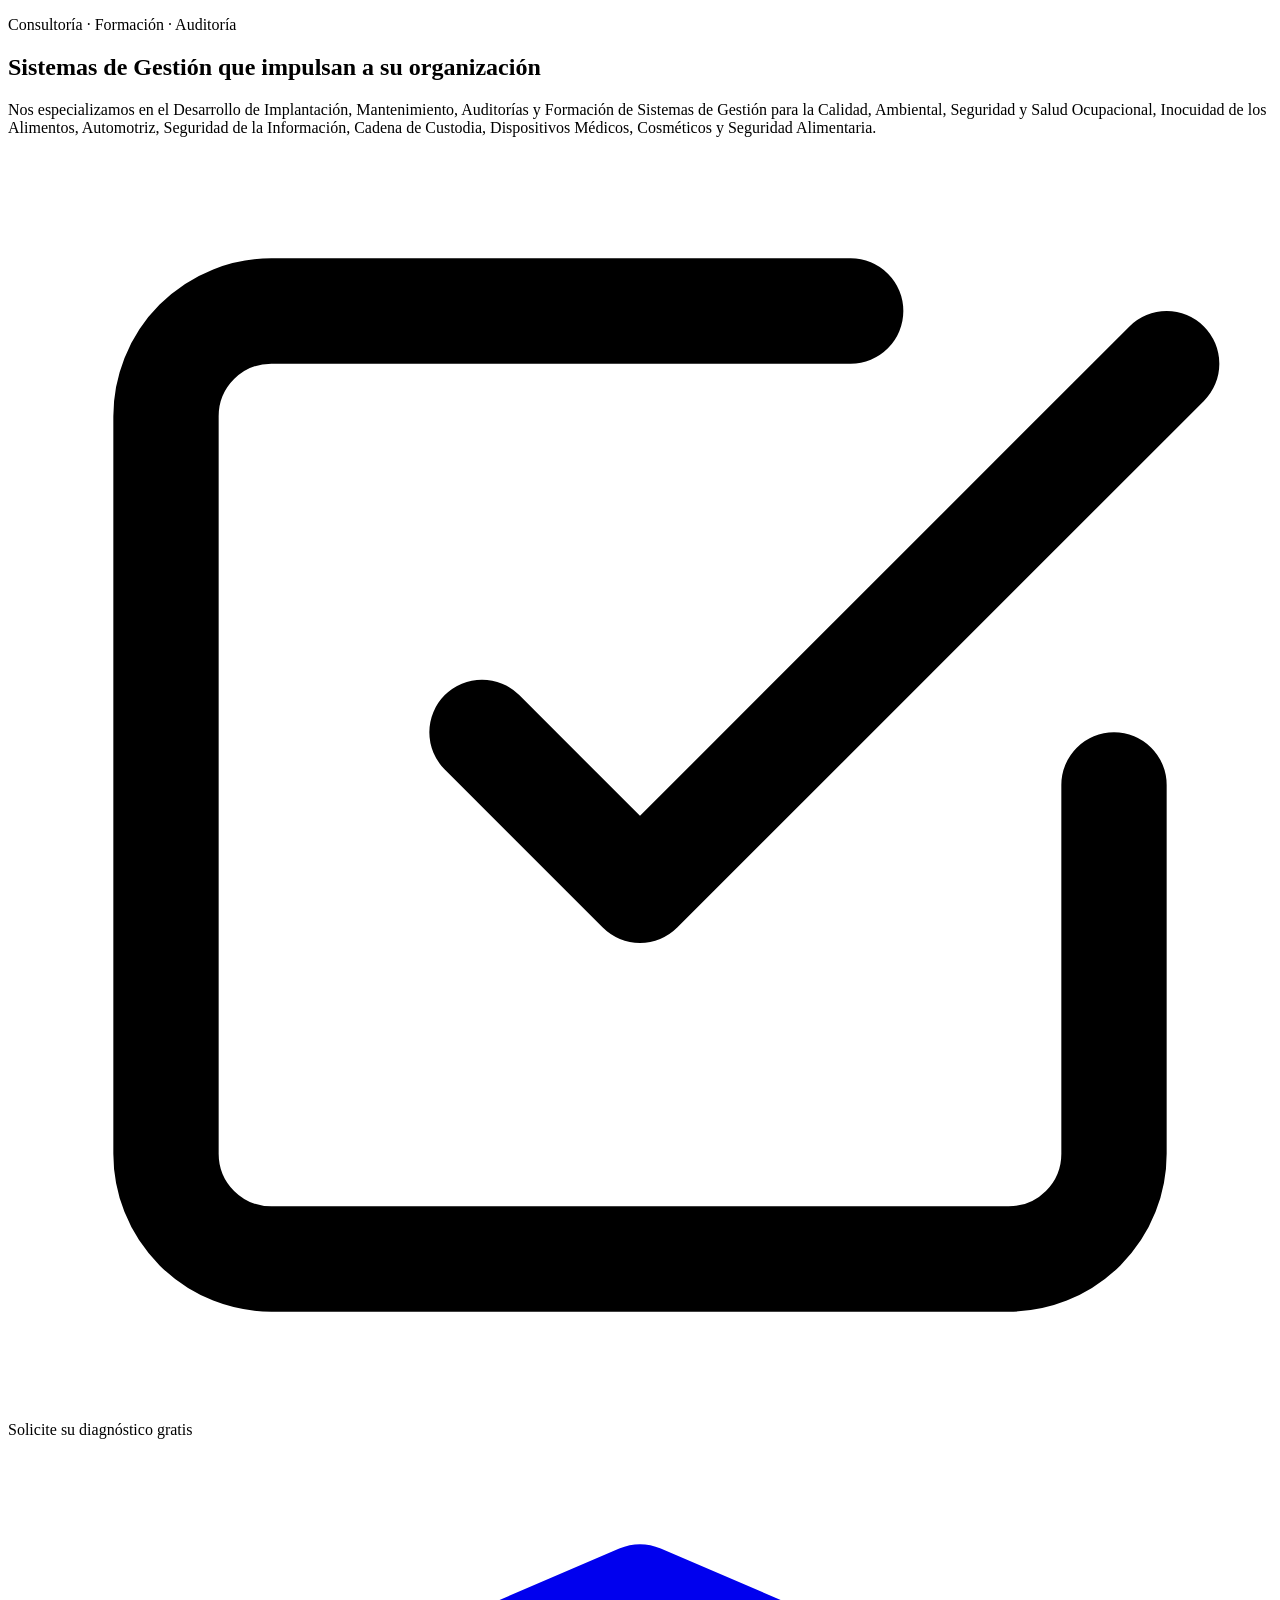
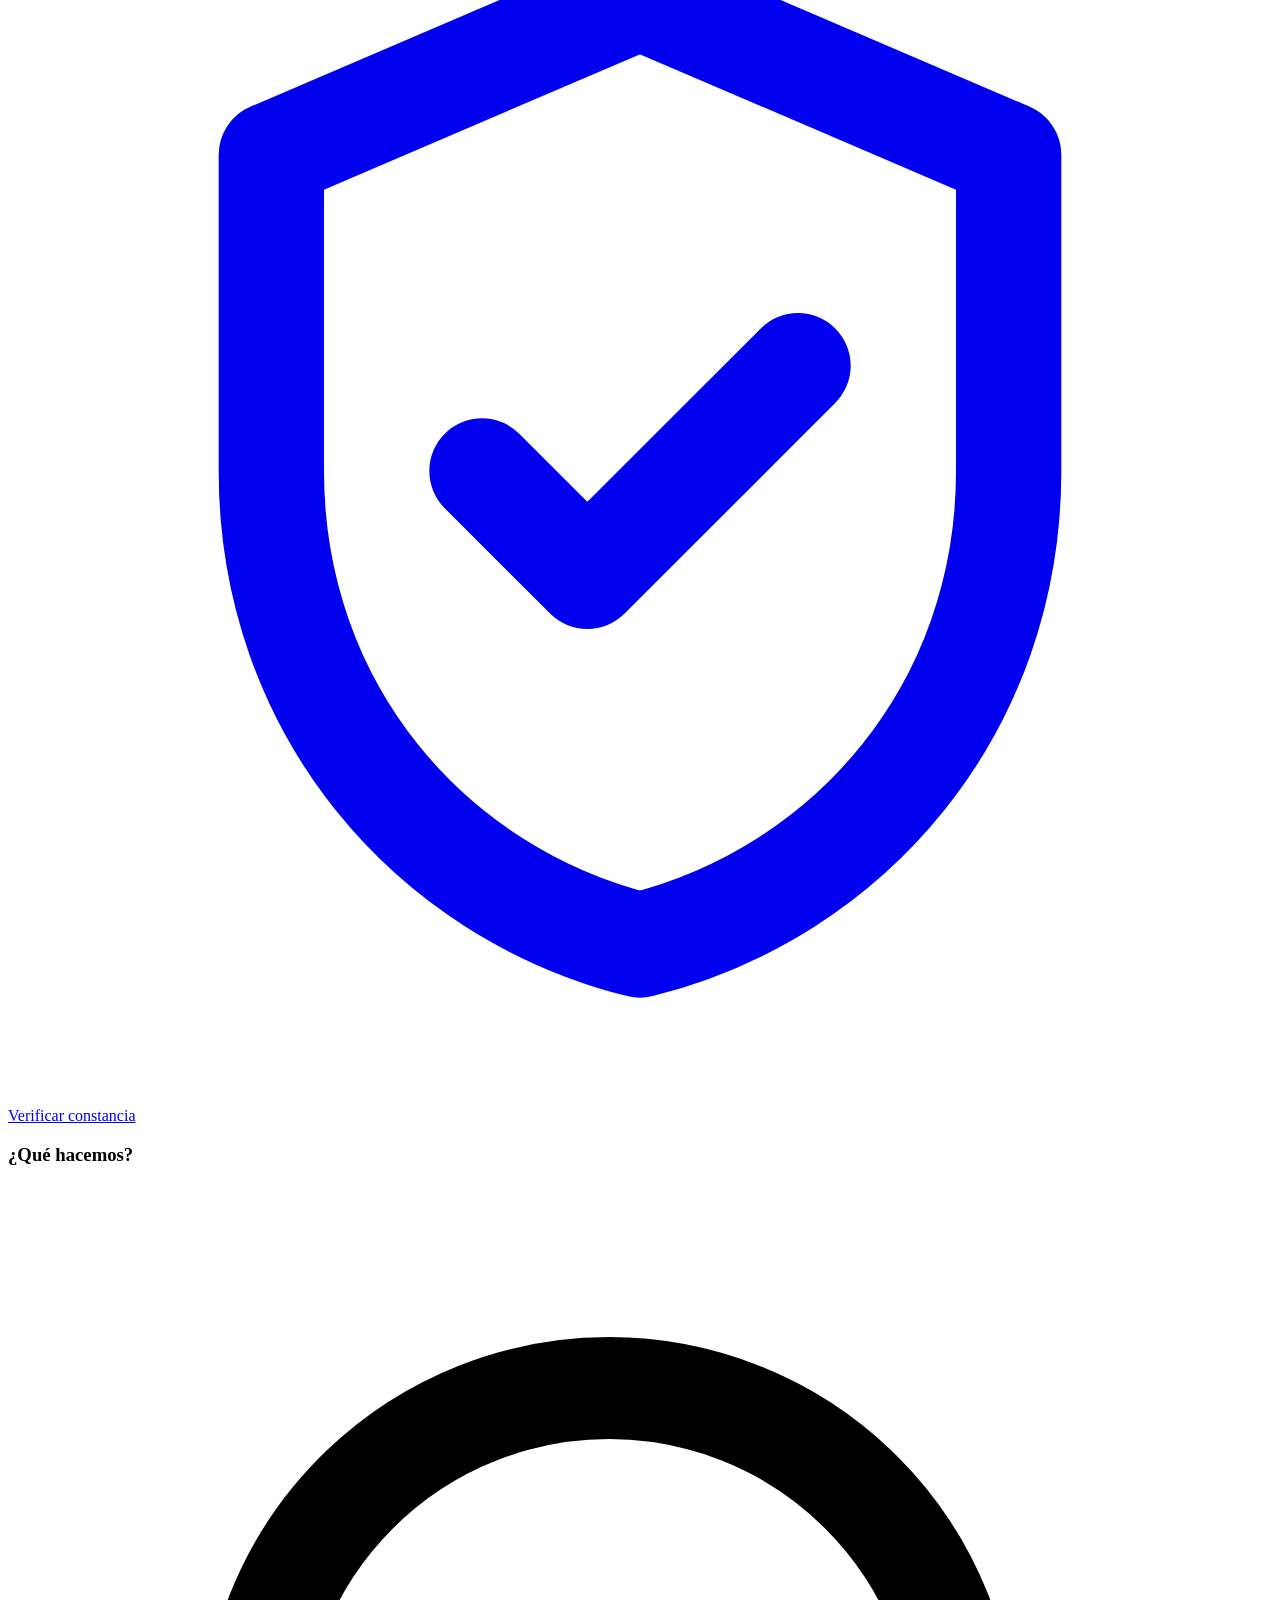
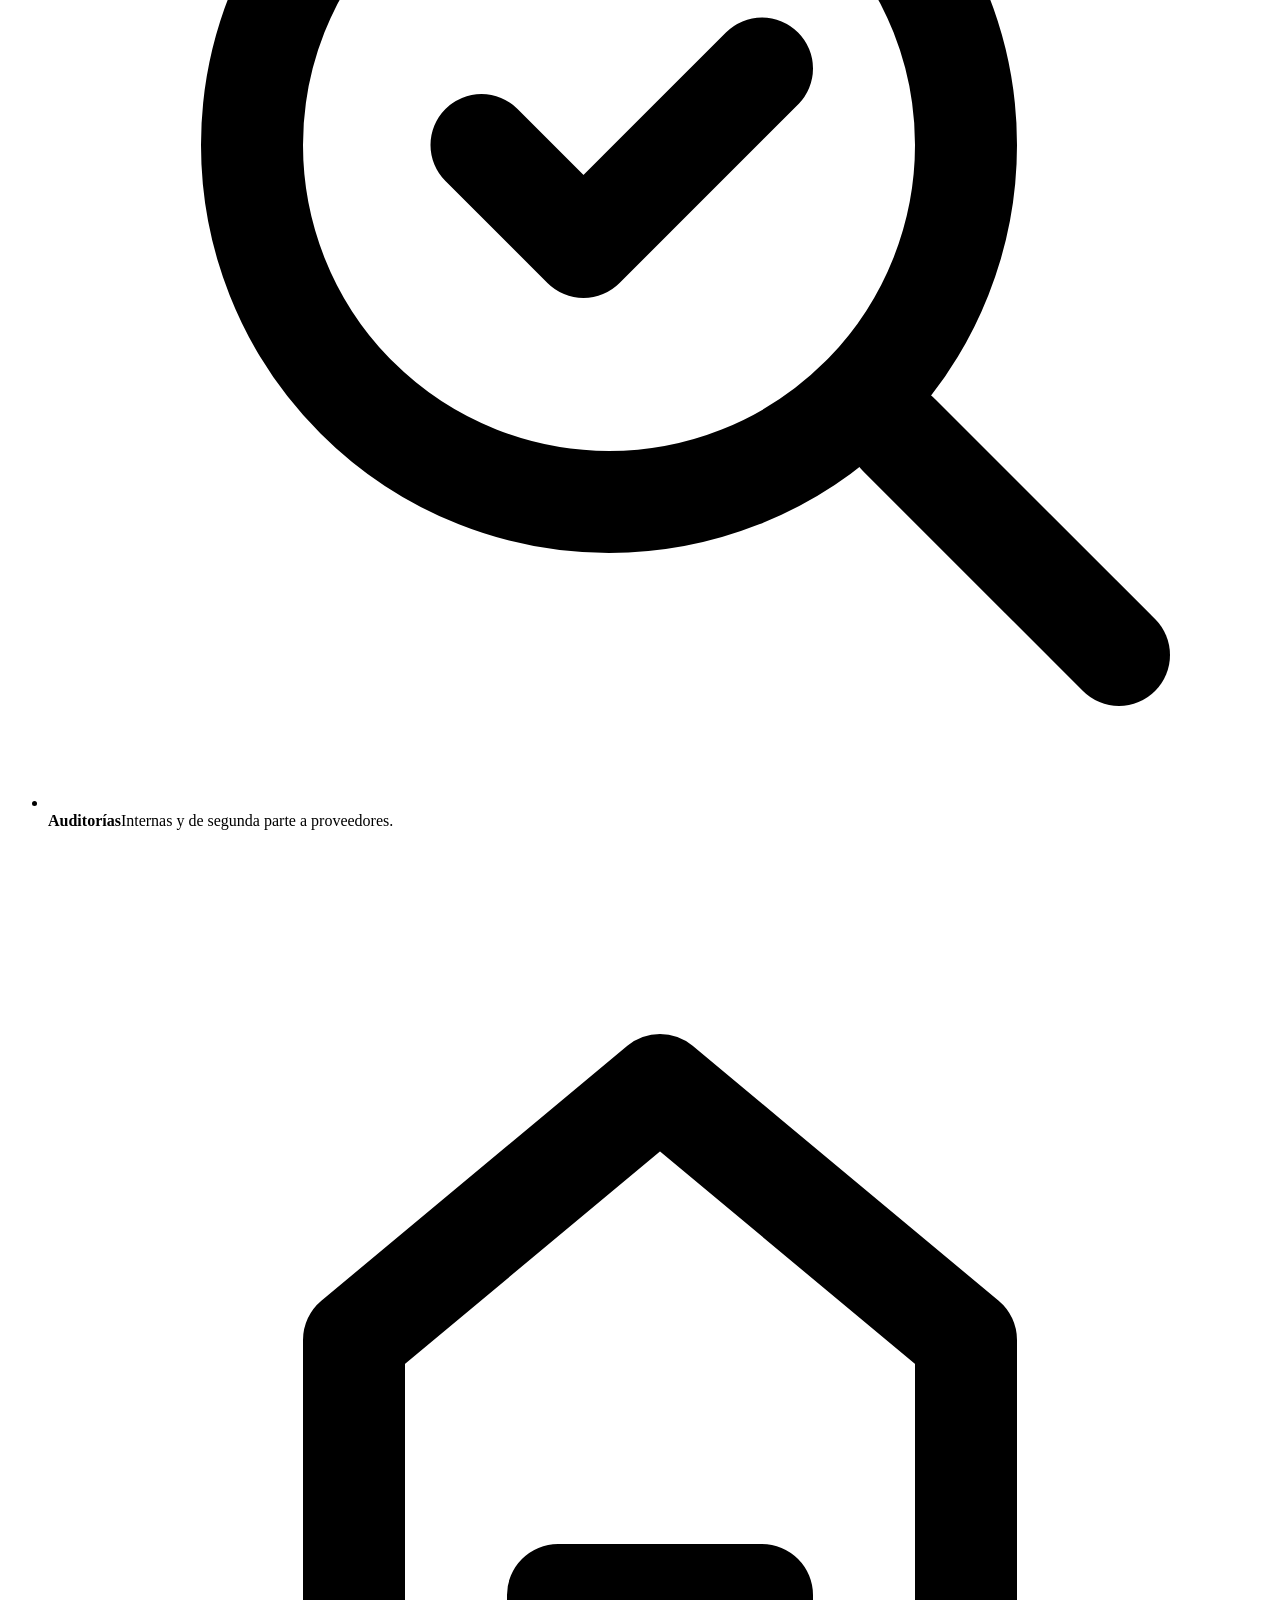
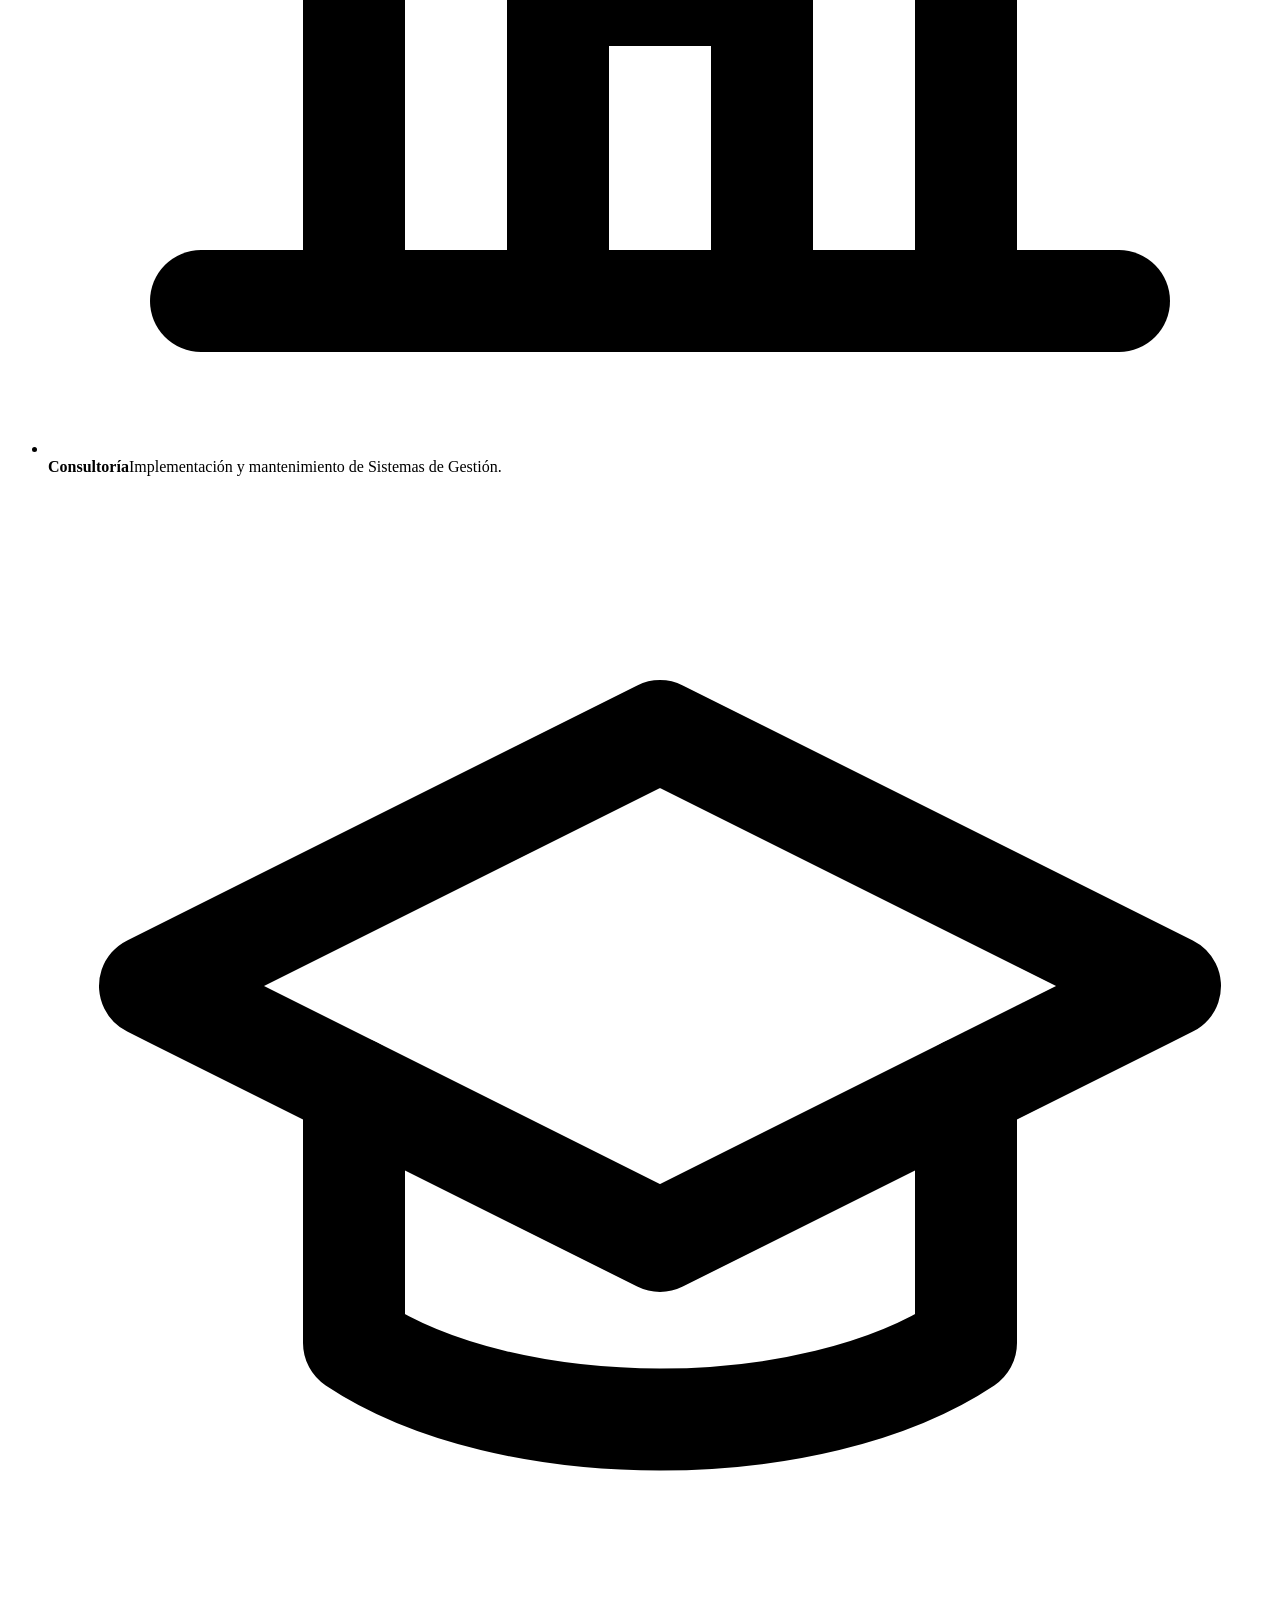
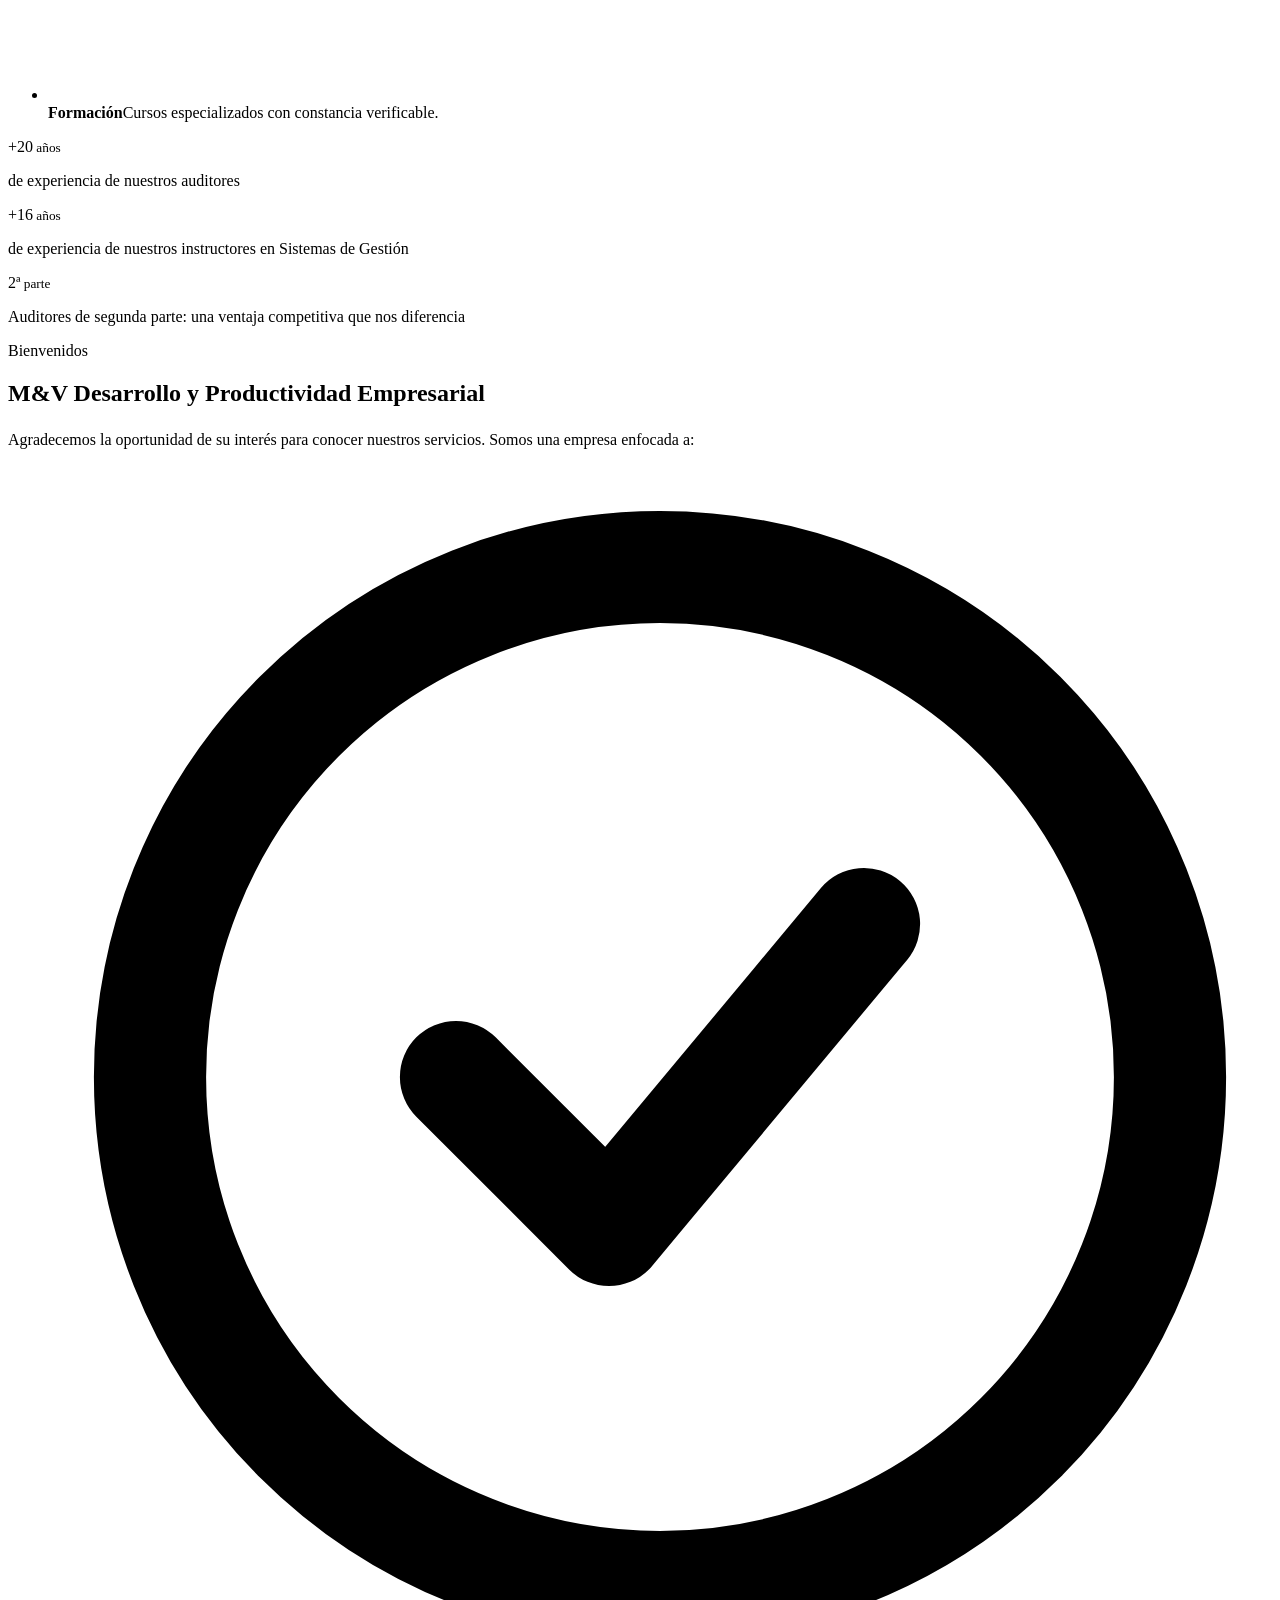
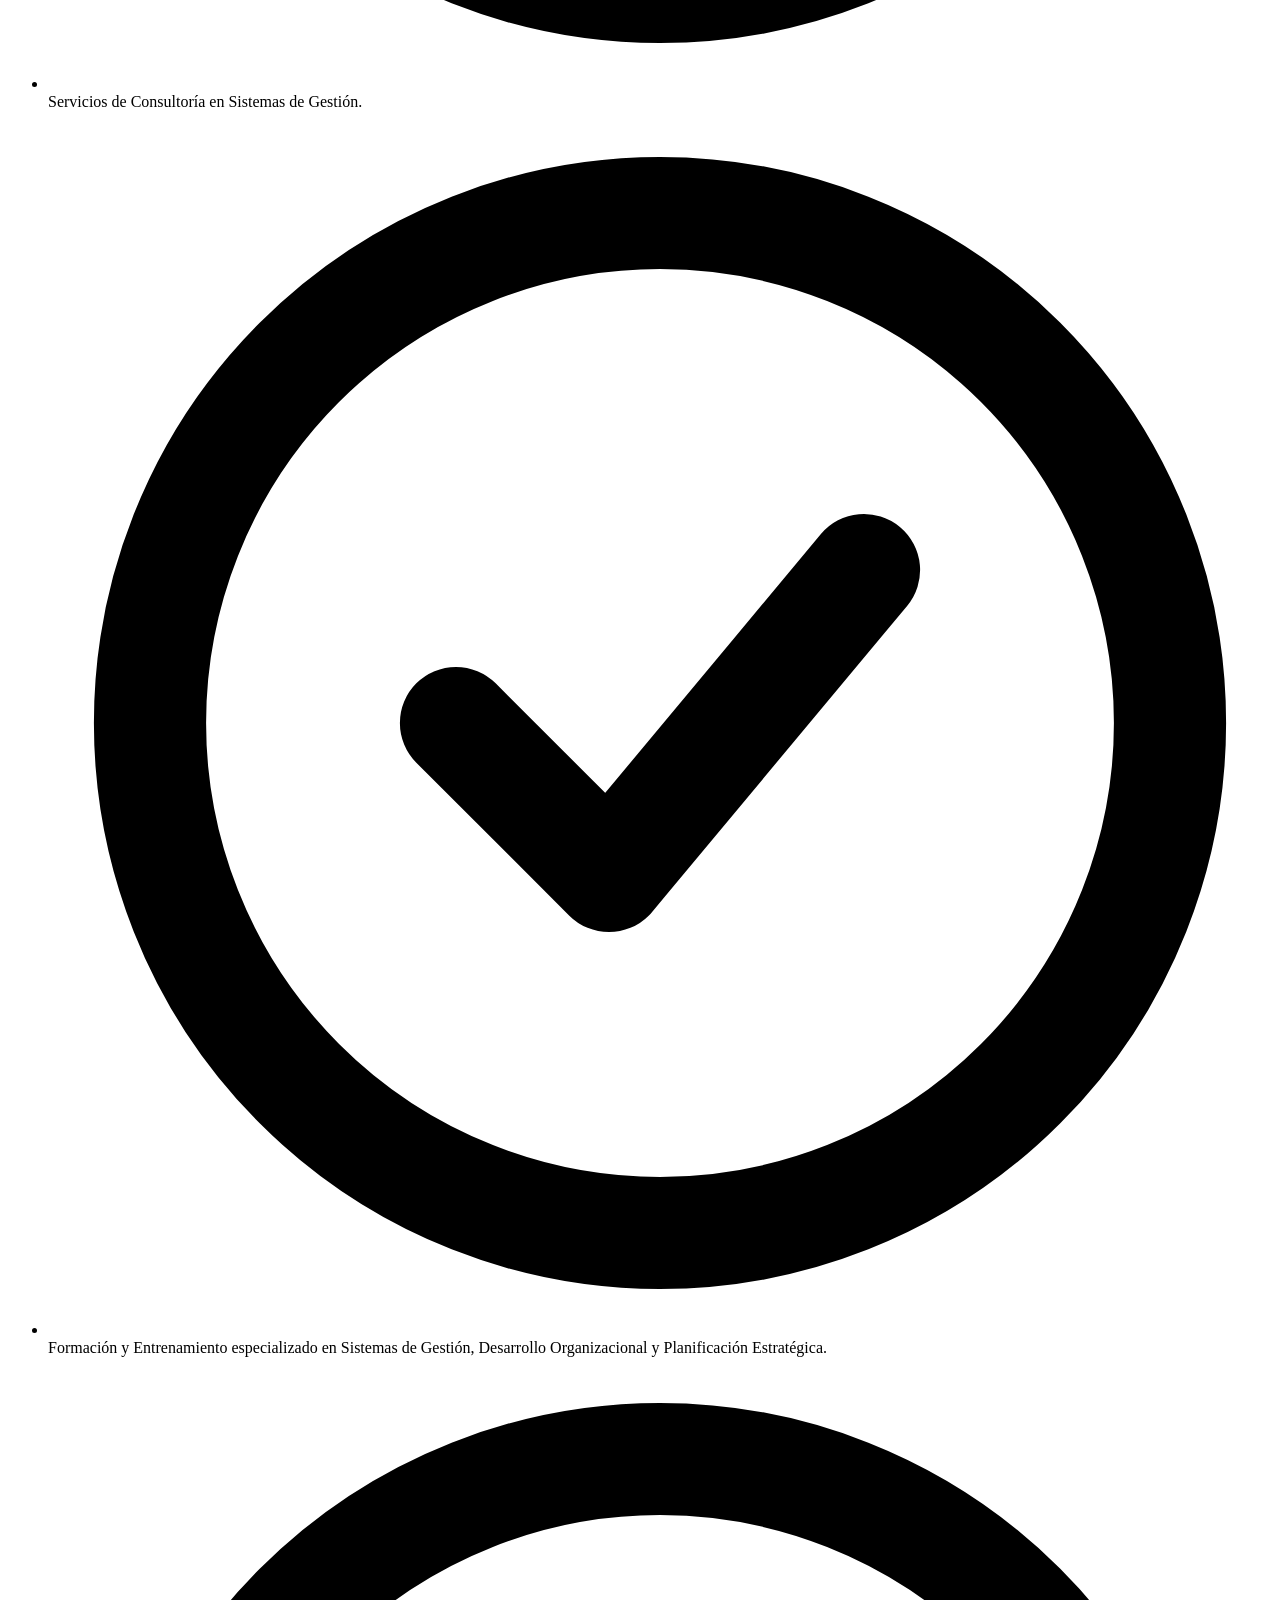
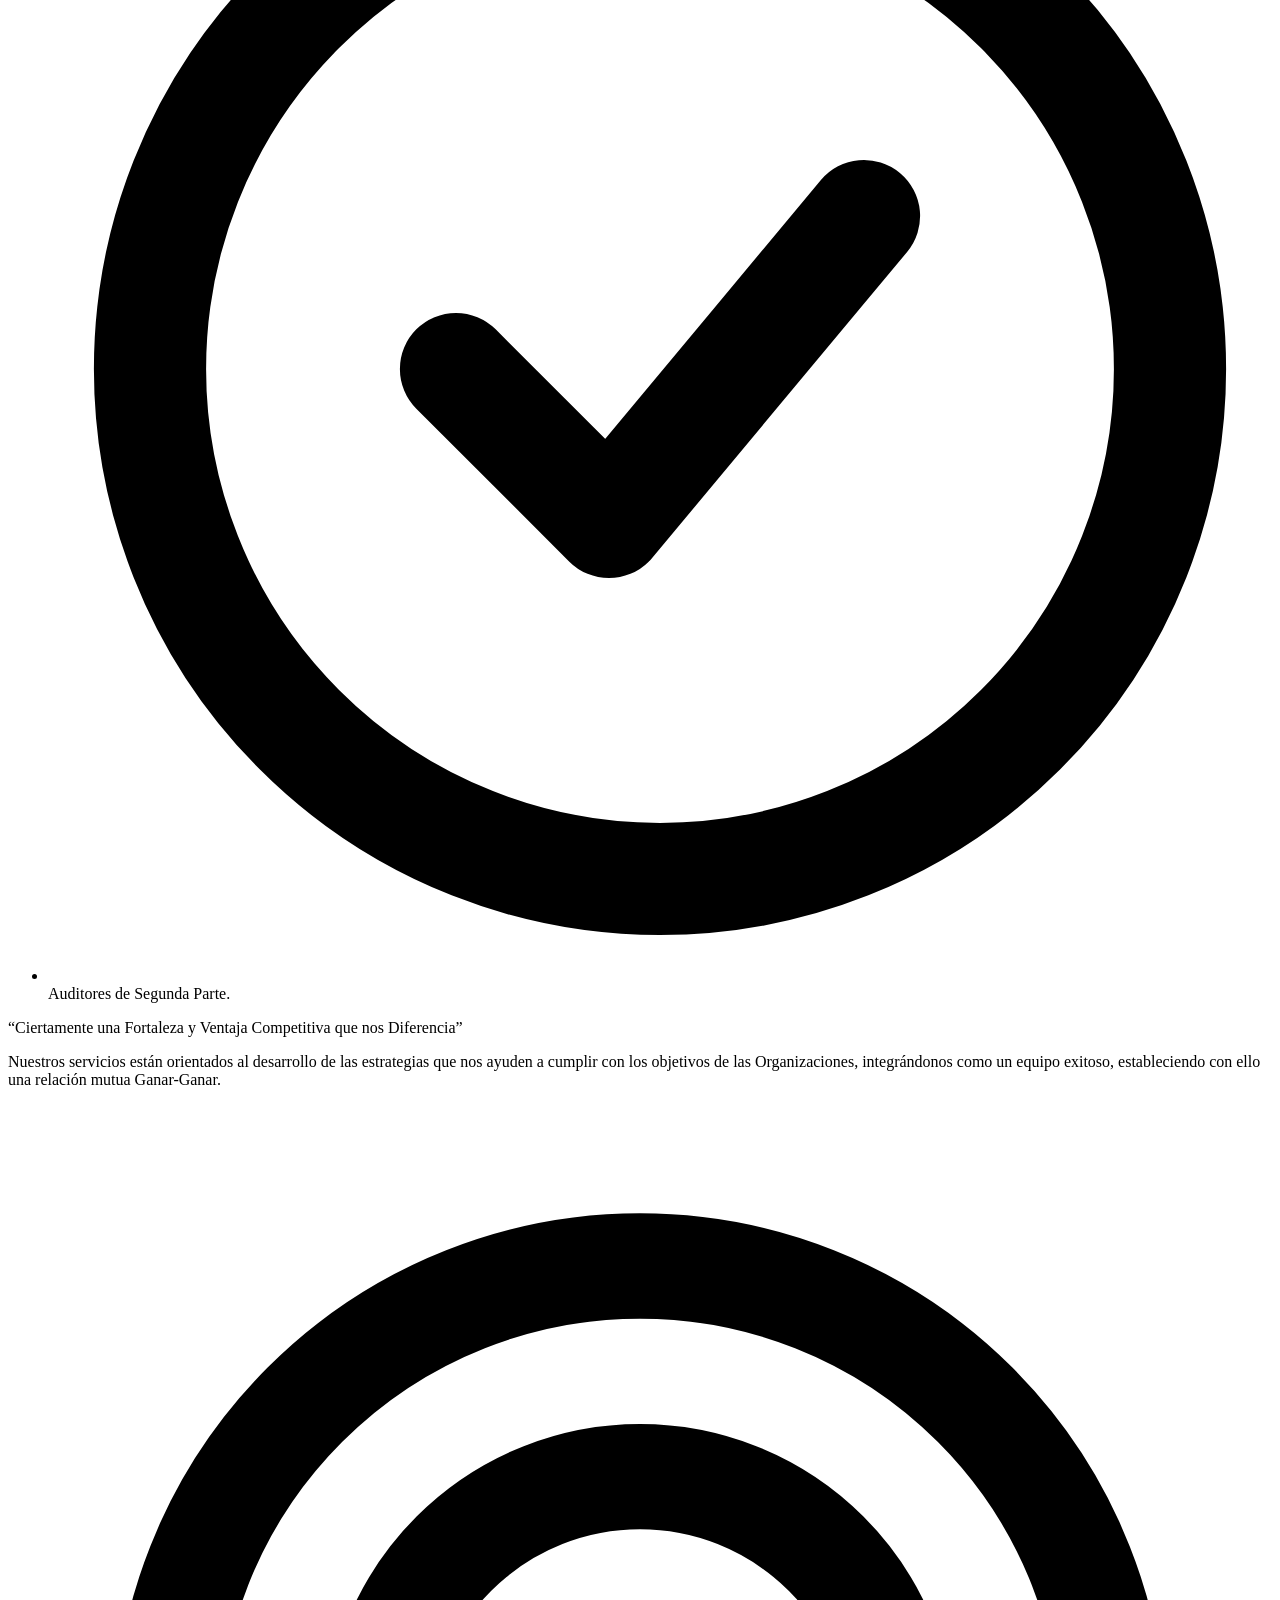
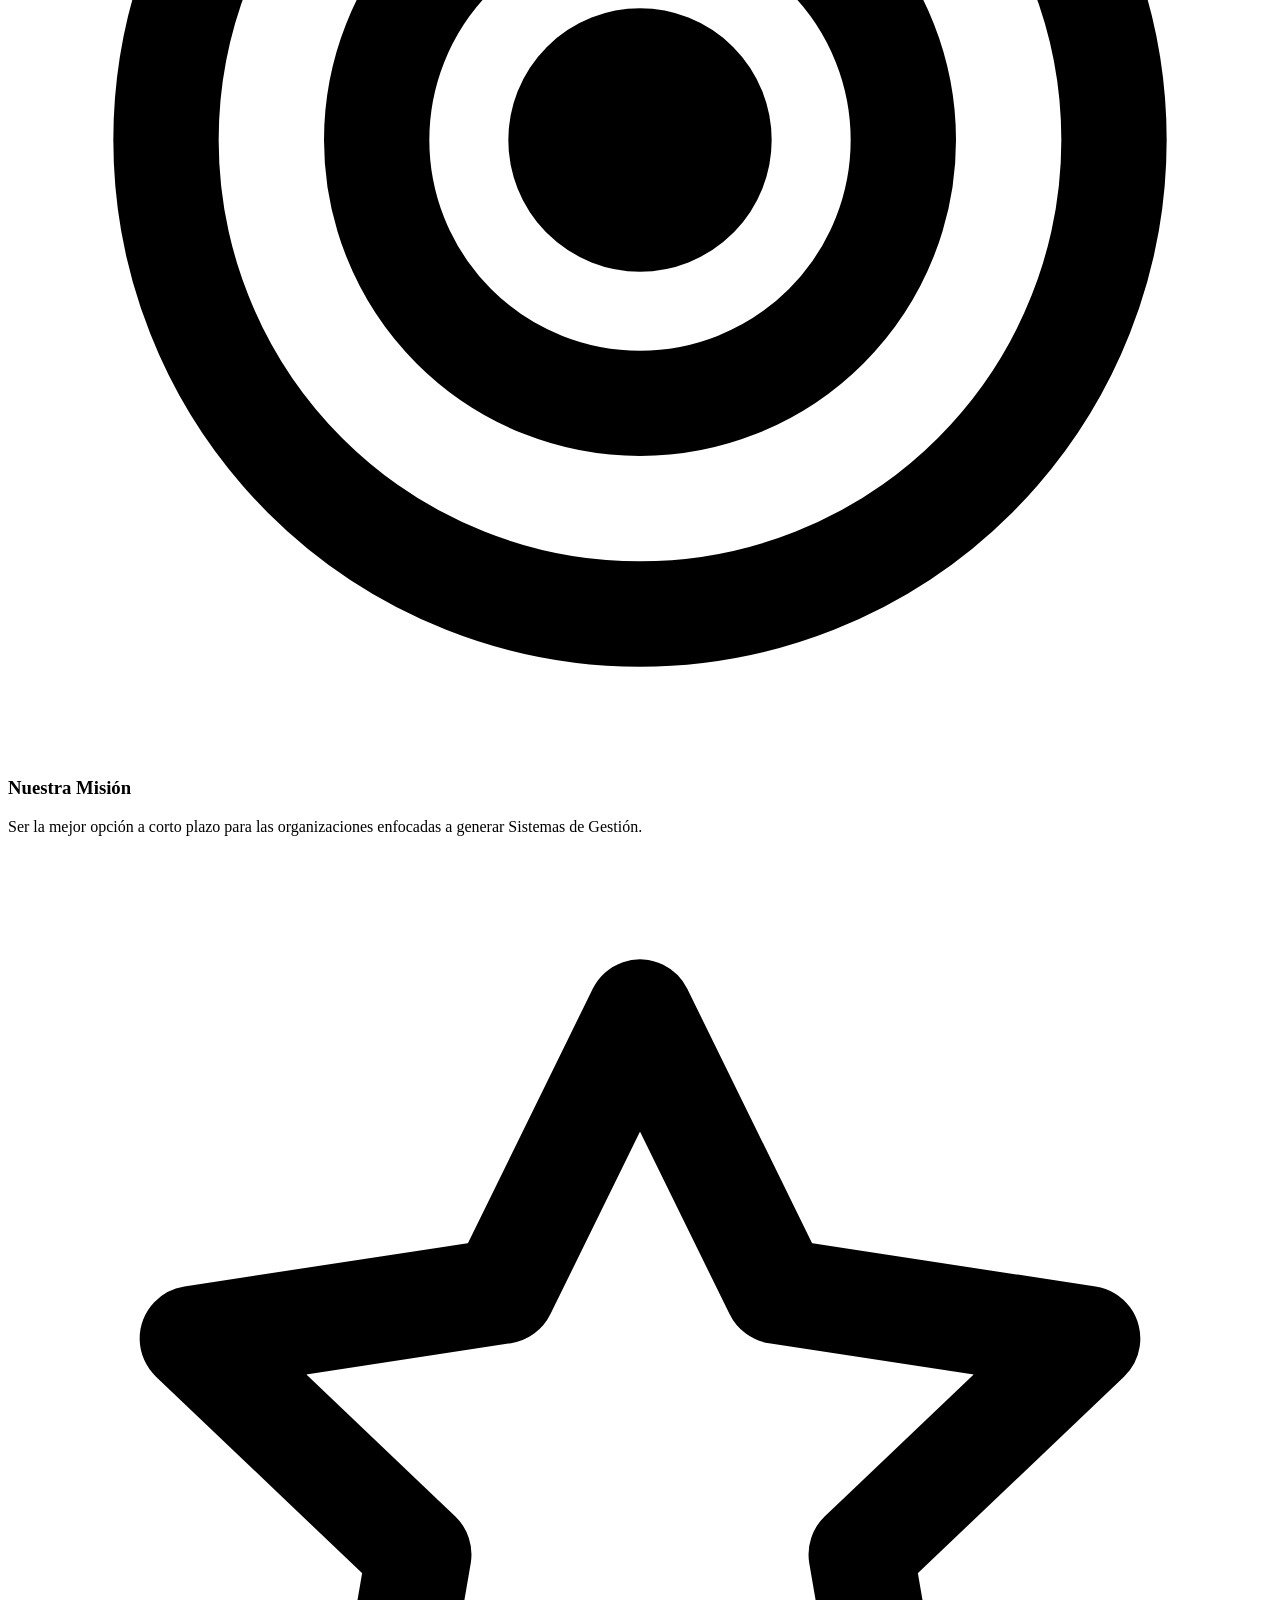
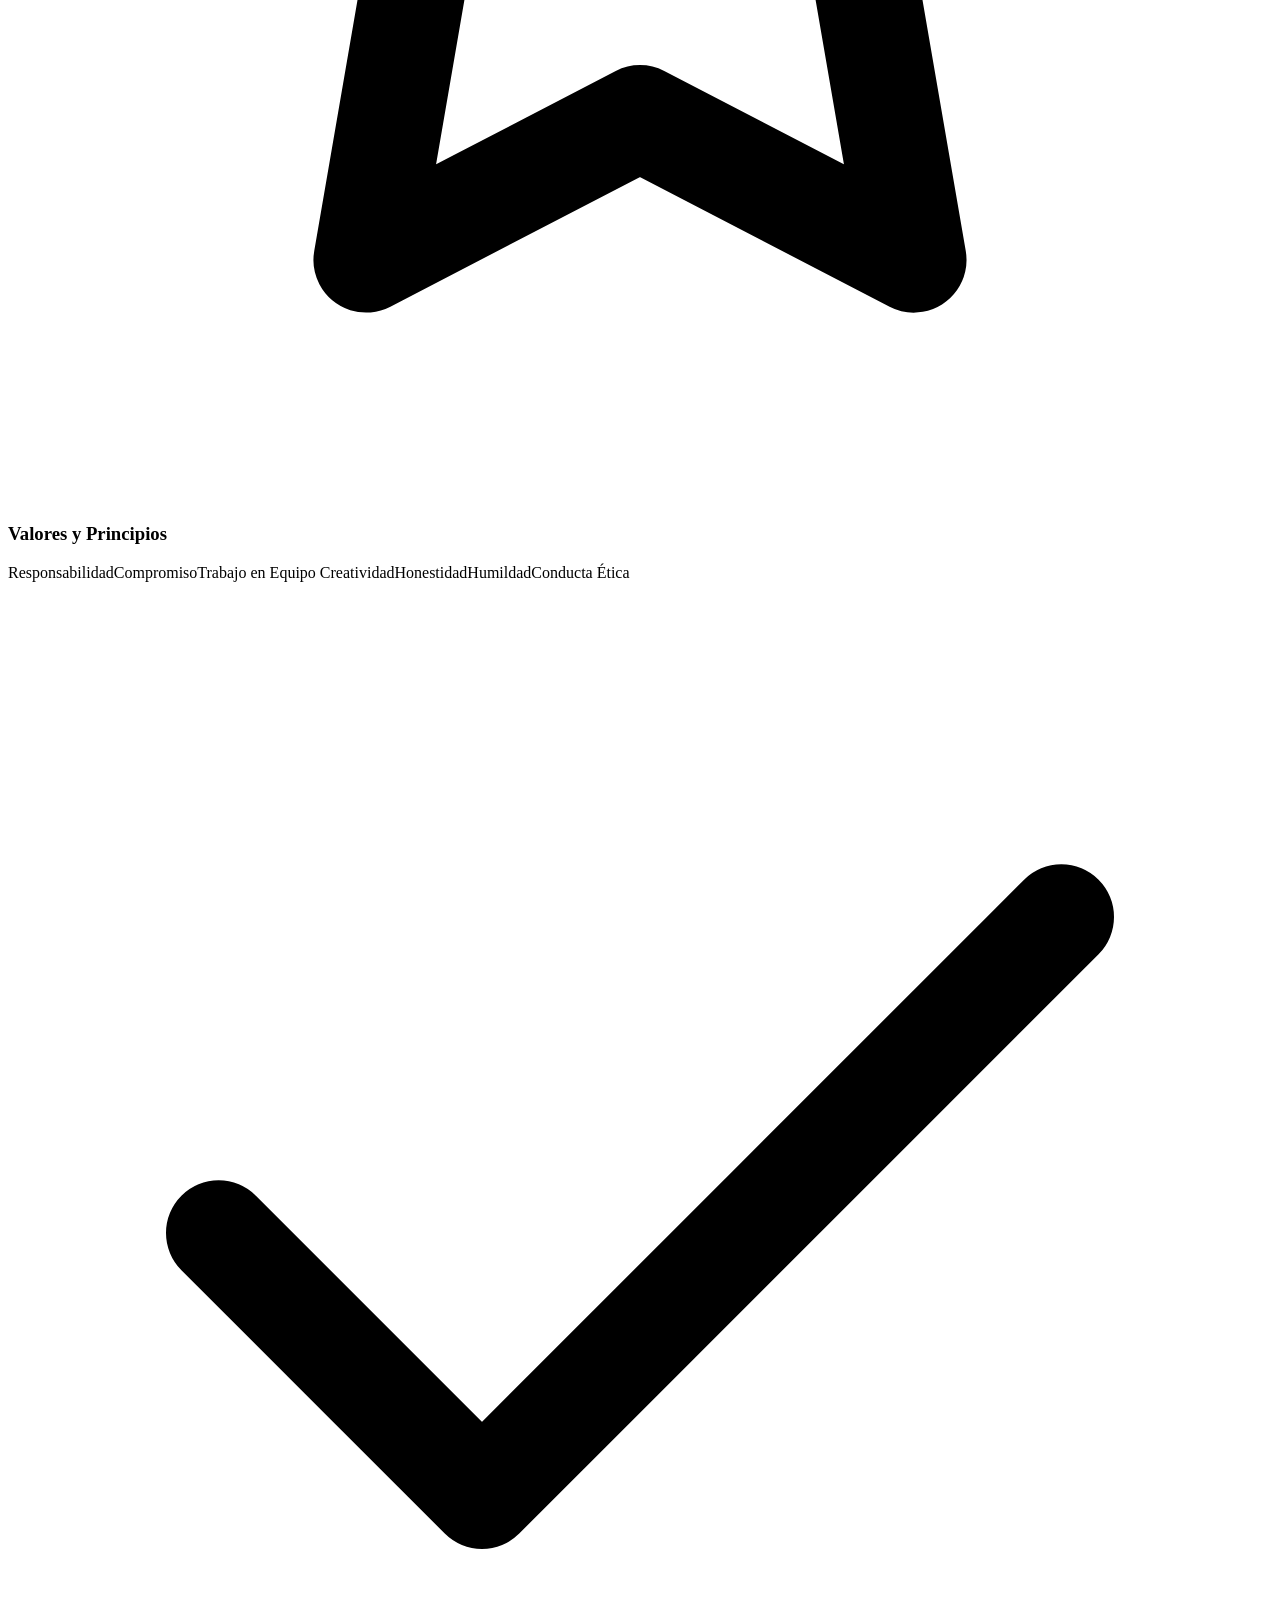
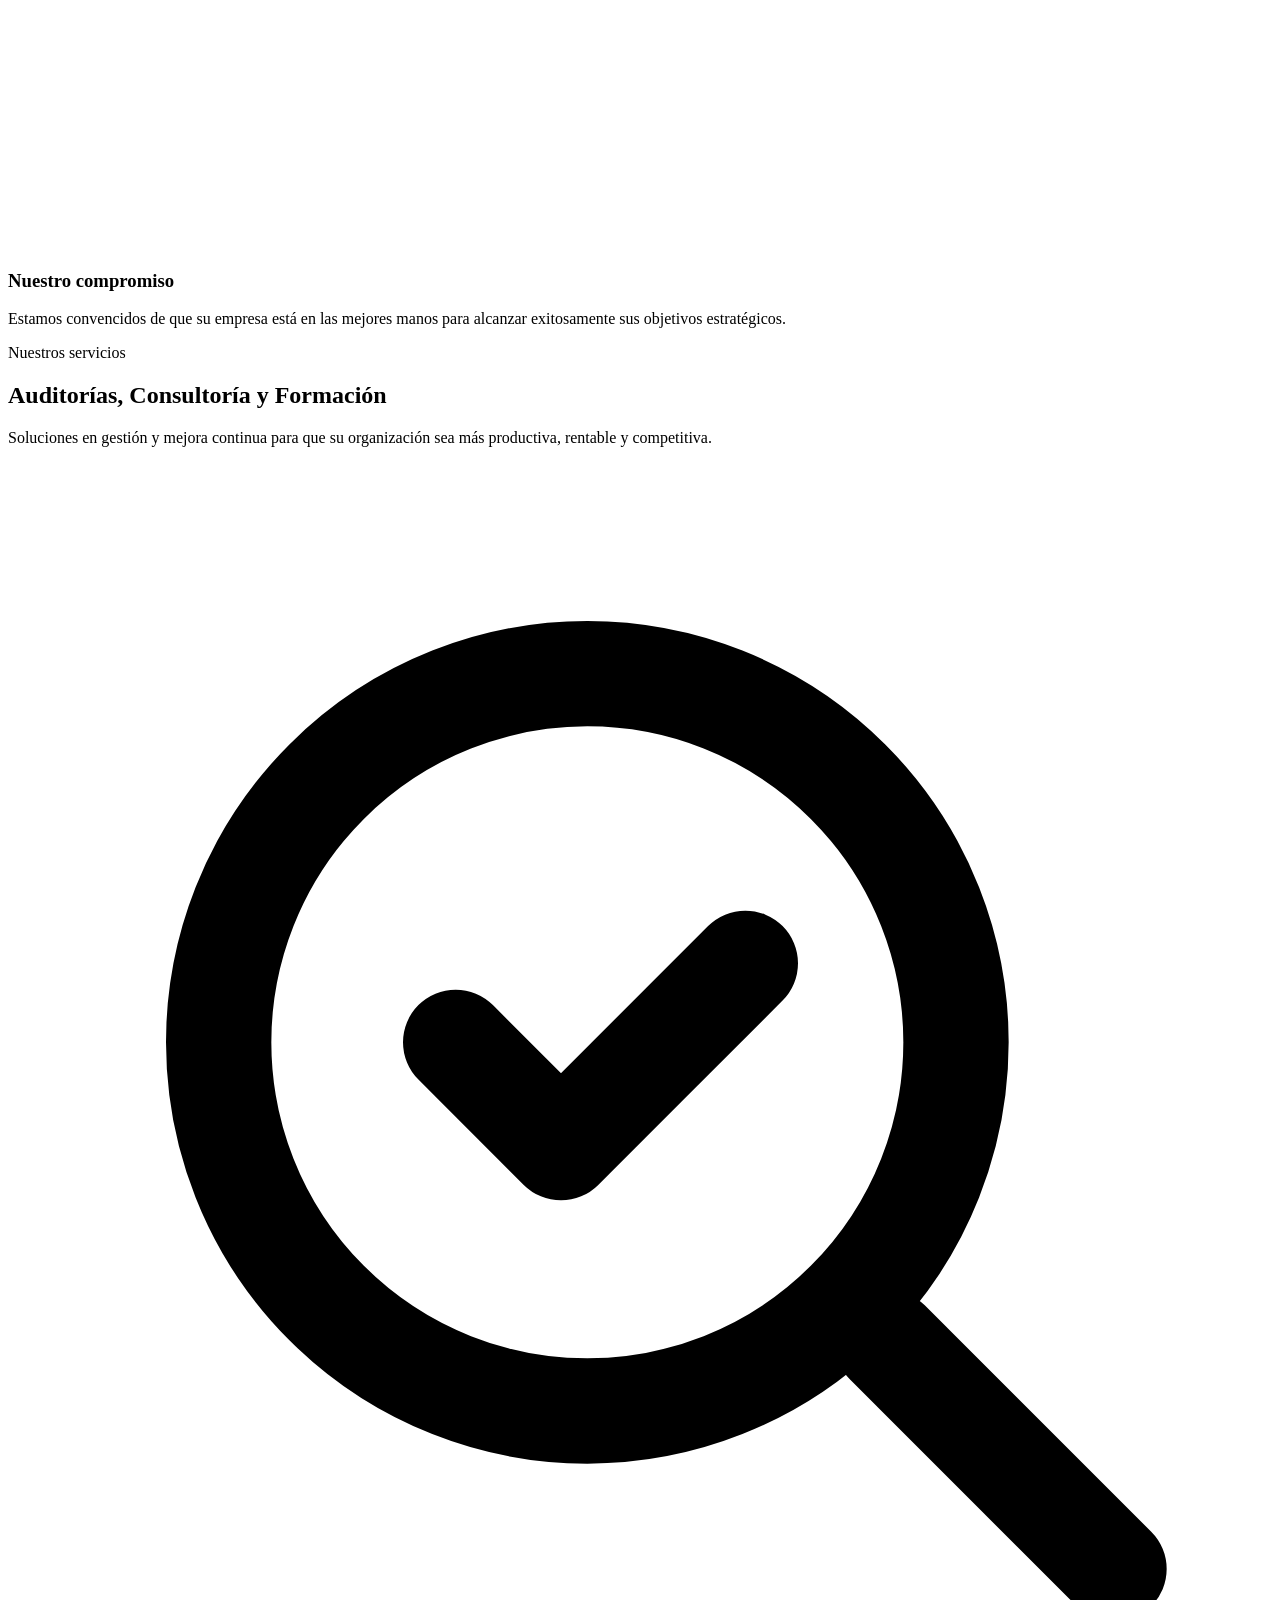
==== index.html @ ad94e8a0 "Add files via upload" ====
<!DOCTYPE html>
<html lang="es">
<head>
  <meta charset="utf-8">
  <meta name="viewport" content="width=device-width, initial-scale=1">
  <title>M&amp;V Desarrollo y Productividad Empresarial | Consultoría, Formación y Auditoría en Sistemas de Gestión</title>
  <meta name="description" content="Consultoría, formación y auditorías de segunda parte en Sistemas de Gestión: ISO 9001, ISO 14001, ISO 45001, ISO 22000, FSSC 22000, IATF 16949, ISO 13485, BRCGS, FSC y más.">
  <meta name="theme-color" content="#0F1E3D">
  <meta property="og:title" content="M&amp;V Desarrollo y Productividad Empresarial">
  <meta property="og:description" content="Consultoría, formación y auditoría en Sistemas de Gestión. Solicite su diagnóstico gratis.">
  <meta property="og:image" content="img/logo-mv.png">
  <link rel="icon" href="img/favicon.svg" type="image/svg+xml">
  <link rel="preconnect" href="https://fonts.googleapis.com">
  <link rel="preconnect" href="https://fonts.gstatic.com" crossorigin>
  <link href="https://fonts.googleapis.com/css2?family=Lato:wght@400;700&family=Montserrat:wght@500;600;700;800&display=swap" rel="stylesheet">
  <link rel="stylesheet" href="css/estilos.css">
</head>
<body data-pagina="inicio">
  <div id="encabezado"></div>

  <!-- PORTADA -->
  <section class="hero">
    <div class="arco"></div>
    <div class="in">
      <div>
        <p class="eyebrow">Consultoría · Formación · Auditoría</p>
        <h1>Sistemas de Gestión que impulsan a su <span>organización</span></h1>
        <p class="lead">Nos especializamos en el Desarrollo de Implantación, Mantenimiento, Auditorías y Formación de Sistemas de Gestión para la Calidad, Ambiental, Seguridad y Salud Ocupacional, Inocuidad de los Alimentos, Automotriz, Seguridad de la Información, Cadena de Custodia, Dispositivos Médicos, Cosméticos y Seguridad Alimentaria.</p>
        <div class="acciones">
          <a class="btn btn-oro" data-wa="Hola, me interesa solicitar el diagnóstico gratuito de M&V.">
            <svg viewBox="0 0 24 24" fill="none" stroke="currentColor" stroke-width="2" stroke-linecap="round" stroke-linejoin="round"><path d="M9 11l3 3L22 4"/><path d="M21 12v7a2 2 0 0 1-2 2H5a2 2 0 0 1-2-2V5a2 2 0 0 1 2-2h11"/></svg>
            Solicite su diagnóstico gratis
          </a>
          <a class="btn btn-claro" href="verificar.html">
            <svg viewBox="0 0 24 24" fill="none" stroke="currentColor" stroke-width="2" stroke-linecap="round" stroke-linejoin="round"><path d="M12 3l7 3v6c0 4.5-3 8-7 9-4-1-7-4.5-7-9V6l7-3z"/><path d="M9 12l2 2 4-4"/></svg>
            Verificar constancia
          </a>
        </div>
      </div>
      <aside class="hero-tarjeta">
        <h3>¿Qué hacemos?</h3>
        <ul>
          <li><span class="ico-c"><svg viewBox="0 0 24 24" fill="none" stroke="currentColor" stroke-width="2" stroke-linecap="round" stroke-linejoin="round"><circle cx="11" cy="11" r="7"/><path d="m21 21-4.3-4.3"/><path d="m8.5 11 2 2 3.5-3.5"/></svg></span>
            <div><b>Auditorías</b>Internas y de segunda parte a proveedores.</div></li>
          <li><span class="ico-c"><svg viewBox="0 0 24 24" fill="none" stroke="currentColor" stroke-width="2" stroke-linecap="round" stroke-linejoin="round"><path d="M3 21h18"/><path d="M6 21V10l6-5 6 5v11"/><path d="M10 21v-6h4v6"/></svg></span>
            <div><b>Consultoría</b>Implementación y mantenimiento de Sistemas de Gestión.</div></li>
          <li><span class="ico-c"><svg viewBox="0 0 24 24" fill="none" stroke="currentColor" stroke-width="2" stroke-linecap="round" stroke-linejoin="round"><path d="M22 10 12 5 2 10l10 5 10-5Z"/><path d="M6 12v5c3 2 9 2 12 0v-5"/></svg></span>
            <div><b>Formación</b>Cursos especializados con constancia verificable.</div></li>
        </ul>
      </aside>
    </div>
  </section>

  <div class="franja-datos"><div class="in"><div class="caja revelar">
    <div class="dato-h"><div class="num">+20<small> años</small></div><p>de experiencia de nuestros auditores</p></div>
    <div class="dato-h"><div class="num">+16<small> años</small></div><p>de experiencia de nuestros instructores en Sistemas de Gestión</p></div>
    <div class="dato-h"><div class="num">2ª<small> parte</small></div><p>Auditores de segunda parte: una ventaja competitiva que nos diferencia</p></div>
  </div></div></div>

  <!-- NOSOTROS -->
  <section class="seccion" id="nosotros">
    <div class="in nosotros">
      <div class="texto revelar">
        <div class="titulo-sec" style="margin-bottom:24px">
          <p class="eyebrow">Bienvenidos</p>
          <h2>M&amp;V Desarrollo y <span>Productividad Empresarial</span></h2>
        </div>
        <p>Agradecemos la oportunidad de su interés para conocer nuestros servicios. Somos una empresa enfocada a:</p>
        <ul class="lista-check">
          <li><svg viewBox="0 0 24 24" fill="none" stroke="currentColor" stroke-width="2.2" stroke-linecap="round" stroke-linejoin="round"><circle cx="12" cy="12" r="10"/><path d="m8 12 3 3 5-6"/></svg>Servicios de Consultoría en Sistemas de Gestión.</li>
          <li><svg viewBox="0 0 24 24" fill="none" stroke="currentColor" stroke-width="2.2" stroke-linecap="round" stroke-linejoin="round"><circle cx="12" cy="12" r="10"/><path d="m8 12 3 3 5-6"/></svg>Formación y Entrenamiento especializado en Sistemas de Gestión, Desarrollo Organizacional y Planificación Estratégica.</li>
          <li><svg viewBox="0 0 24 24" fill="none" stroke="currentColor" stroke-width="2.2" stroke-linecap="round" stroke-linejoin="round"><circle cx="12" cy="12" r="10"/><path d="m8 12 3 3 5-6"/></svg>Auditores de Segunda Parte.</li>
        </ul>
        <p class="cita">“Ciertamente una Fortaleza y Ventaja Competitiva que nos Diferencia”</p>
        <p>Nuestros servicios están orientados al desarrollo de las estrategias que nos ayuden a cumplir con los objetivos de las Organizaciones, integrándonos como un equipo exitoso, estableciendo con ello una relación mutua Ganar-Ganar.</p>
      </div>
      <div class="mvv revelar">
        <div class="card">
          <h3><svg viewBox="0 0 24 24" fill="none" stroke="currentColor" stroke-width="2" stroke-linecap="round" stroke-linejoin="round"><circle cx="12" cy="12" r="9"/><circle cx="12" cy="12" r="5"/><circle cx="12" cy="12" r="1.5" fill="currentColor"/></svg>Nuestra Misión</h3>
          <p>Ser la mejor opción a corto plazo para las organizaciones enfocadas a generar Sistemas de Gestión.</p>
        </div>
        <div class="card">
          <h3><svg viewBox="0 0 24 24" fill="none" stroke="currentColor" stroke-width="2" stroke-linecap="round" stroke-linejoin="round"><path d="M12 3l2.6 5.3 5.9.9-4.3 4.1 1 5.8L12 16.4 6.8 19.1l1-5.8L3.5 9.2l5.9-.9Z"/></svg>Valores y Principios</h3>
          <div class="chips">
            <span class="chip">Responsabilidad</span><span class="chip">Compromiso</span><span class="chip">Trabajo en Equipo</span>
            <span class="chip">Creatividad</span><span class="chip">Honestidad</span><span class="chip">Humildad</span><span class="chip">Conducta Ética</span>
          </div>
        </div>
        <div class="card">
          <h3><svg viewBox="0 0 24 24" fill="none" stroke="currentColor" stroke-width="2" stroke-linecap="round" stroke-linejoin="round"><path d="M20 6 9 17l-5-5"/></svg>Nuestro compromiso</h3>
          <p>Estamos convencidos de que su empresa está en las mejores manos para alcanzar exitosamente sus objetivos estratégicos.</p>
        </div>
      </div>
    </div>
  </section>

  <!-- SERVICIOS -->
  <section class="seccion gris" id="servicios">
    <div class="in">
      <div class="titulo-sec centro revelar">
        <p class="eyebrow">Nuestros servicios</p>
        <h2>Auditorías, Consultoría y <span>Formación</span></h2>
        <p>Soluciones en gestión y mejora continua para que su organización sea más productiva, rentable y competitiva.</p>
      </div>
      <div class="servicios">
        <article class="servicio revelar">
          <div class="ico-s"><svg viewBox="0 0 24 24" fill="none" stroke="currentColor" stroke-width="2" stroke-linecap="round" stroke-linejoin="round"><circle cx="11" cy="11" r="7"/><path d="m21 21-4.3-4.3"/><path d="m8.5 11 2 2 3.5-3.5"/></svg></div>
          <h3>Auditorías</h3>
          <p>Auditores competentes y altamente calificados, con más de 20 años de experiencia. Sus Auditorías Internas y de 2ª Parte a proveedores se realizan aportando Valor Agregado al Sistema de Gestión y proponiendo la Mejora Continua.</p>
          <ul>
            <li>Auditorías internas</li>
            <li>Auditorías de segunda parte a proveedores</li>
            <li>Antes, durante y después de una certificación</li>
          </ul>
          <a class="mas" href="#normas">Normas que auditamos →</a>
        </article>
        <article class="servicio revelar">
          <div class="ico-s"><svg viewBox="0 0 24 24" fill="none" stroke="currentColor" stroke-width="2" stroke-linecap="round" stroke-linejoin="round"><path d="M3 21h18"/><path d="M6 21V10l6-5 6 5v11"/><path d="M10 21v-6h4v6"/></svg></div>
          <h3>Consultoría</h3>
          <p>Calidad, inocuidad, cadena de custodia forestal, automotriz, responsabilidad social, aduanera, ambiental, seguridad y salud en el trabajo, gestión de riesgos, dispositivos médicos y laboratorios clínicos.</p>
          <ul>
            <li>Capacitación y asesoría para la documentación</li>
            <li>Implementación y verificación del sistema</li>
            <li>Acompañamiento hacia la certificación y/o acreditación</li>
          </ul>
          <a class="mas" data-wa="Hola, me interesa información sobre los servicios de consultoría de M&V.">Solicitar información →</a>
        </article>
        <article class="servicio revelar">
          <div class="ico-s"><svg viewBox="0 0 24 24" fill="none" stroke="currentColor" stroke-width="2" stroke-linecap="round" stroke-linejoin="round"><path d="M22 10 12 5 2 10l10 5 10-5Z"/><path d="M6 12v5c3 2 9 2 12 0v-5"/></svg></div>
          <h3>Formación</h3>
          <p>Fortalecemos su Capital Humano con Formación Especializada, soportada en la práctica de la Consultoría y Auditoría, con instructores de alto nivel profesional, habilidades didácticas y amplia experiencia.</p>
          <ul>
            <li>Modalidad cerrada en su empresa</li>
            <li>Modalidad abierta vía remota</li>
            <li>Constancias con verificación por código QR</li>
          </ul>
          <a class="mas" href="#formacion">Ver cursos →</a>
        </article>
      </div>
    </div>
  </section>

  <!-- NORMAS -->
  <section class="seccion" id="normas">
    <div class="in">
      <div class="titulo-sec revelar">
        <p class="eyebrow">Normas y estándares</p>
        <h2>Normas que podemos <span>auditar e implementar</span></h2>
        <p>Implantación, mantenimiento, auditoría y formación en los principales esquemas internacionales.</p>
      </div>
      <div class="normas">
        <div class="norma revelar"><b>ISO 9001:2015</b><span>Sistemas de gestión de la calidad</span></div>
        <div class="norma revelar"><b>ISO 14001:2015</b><span>Sistemas de gestión ambiental</span></div>
        <div class="norma revelar"><b>ISO 45001:2018</b><span>Seguridad y salud en el trabajo</span></div>
        <div class="norma revelar"><b>ISO 22000:2018</b><span>Gestión de la inocuidad de los alimentos</span></div>
        <div class="norma revelar"><b>FSSC 22000</b><span>Certificación de inocuidad alimentaria (GFSI)</span></div>
        <div class="norma revelar"><b>IATF 16949:2016</b><span>Gestión de la calidad del sector automotriz</span></div>
        <div class="norma revelar"><b>ISO 13485:2016</b><span>Dispositivos médicos</span></div>
        <div class="norma revelar"><b>ISO 22716:2007</b><span>Buenas Prácticas de Fabricación para cosméticos</span></div>
        <div class="norma revelar"><b>ISO/IEC 27001</b><span>Seguridad de la información</span></div>
        <div class="norma revelar"><b>ISO/IEC 17025:2017</b><span>Competencia de laboratorios de ensayo y calibración</span></div>
        <div class="norma revelar"><b>FSC</b><span>Cadena de Custodia de los productos forestales</span></div>
        <div class="norma revelar"><b>BRCGS</b><span>Seguridad alimentaria, embalaje, almacenaje y distribución, y más</span></div>
      </div>
    </div>
  </section>

  <!-- FORMACIÓN -->
  <section class="seccion gris" id="formacion">
    <div class="in formacion">
      <div class="revelar">
        <div class="titulo-sec" style="margin-bottom:28px">
          <p class="eyebrow">Formación</p>
          <h2>Capacitación con <span>experiencia real</span></h2>
          <p>Contamos con dos modalidades de impartición.</p>
        </div>
        <div class="modalidad">
          <span class="ico-c" style="background:var(--navy);color:var(--oro-2)"><svg viewBox="0 0 24 24" fill="none" stroke="currentColor" stroke-width="2" stroke-linecap="round" stroke-linejoin="round"><path d="M3 21h18"/><path d="M5 21V7l7-4 7 4v14"/><path d="M9 9h1M14 9h1M9 13h1M14 13h1M9 17h1M14 17h1"/></svg></span>
          <div><h4>Modalidad Cerrada</h4><p>Impartimos el curso en su empresa para grupos de hasta 15 participantes, adaptado a su sector, con libertad y flexibilidad en las fechas.</p></div>
        </div>
        <div class="modalidad">
          <span class="ico-c" style="background:var(--navy);color:var(--oro-2)"><svg viewBox="0 0 24 24" fill="none" stroke="currentColor" stroke-width="2" stroke-linecap="round" stroke-linejoin="round"><rect x="2" y="4" width="20" height="13" rx="2"/><path d="M8 21h8M12 17v4"/></svg></span>
          <div><h4>Modalidad Abierta Vía Remota</h4><p>Cursos públicos para participantes de diferentes empresas, impartidos vía remota.</p></div>
        </div>
        <a class="btn btn-navy" href="verificar.html" style="margin-top:8px">
          <svg viewBox="0 0 24 24" fill="none" stroke="currentColor" stroke-width="2" stroke-linecap="round" stroke-linejoin="round"><path d="M12 3l7 3v6c0 4.5-3 8-7 9-4-1-7-4.5-7-9V6l7-3z"/><path d="M9 12l2 2 4-4"/></svg>
          Verificar una constancia
        </a>
      </div>
      <div class="cursos revelar">
        <h3><svg viewBox="0 0 24 24" fill="none" stroke="currentColor" stroke-width="2" stroke-linecap="round" stroke-linejoin="round"><path d="M4 19.5A2.5 2.5 0 0 1 6.5 17H20"/><path d="M6.5 2H20v20H6.5A2.5 2.5 0 0 1 4 19.5v-15A2.5 2.5 0 0 1 6.5 2Z"/></svg>Cursos que impartimos</h3>
        <ul>
          <li>Interpretación de la Norma ISO 9001:2015</li>
          <li>Auditores Internos ISO 9001:2015 (ISO 19011:2018)</li>
          <li>Acciones Correctivas y Análisis de Causa Raíz</li>
          <li>Formación de Auditores Internos ISO 19011:2018</li>
          <li>Buenas Prácticas de Manufactura, NOM-251-SSA1-2009</li>
          <li>Food Defense y Bioterrorismo</li>
          <li>Fraude Alimentario</li>
          <li>Interpretación de la Norma FSSC 22000 v6</li>
          <li>Auditores Internos FSSC 22000 v6 (ISO 19011:2018)</li>
          <li>ISO/TS 22002-1:2009 Prerrequisitos para la Producción de Alimentos</li>
          <li>Interpretación de la Norma ISO 22000:2018</li>
          <li>ISO/TS 22002-4:2013 Prerrequisitos para Empaques de Alimentos</li>
          <li>Interpretación FSC-STD-40-004 V3 Cadena de Custodia</li>
          <li>Auditores Internos FSC-STD-40-004 V3 (ISO 19011:2018)</li>
          <li>Interpretación de la Norma ISO 45001:2018</li>
          <li>Auditores Internos ISO 45001:2018 (ISO 19011:2018)</li>
          <li>Interpretación de la Norma ISO 14001:2015</li>
          <li>Auditores Internos ISO 14001:2015 (ISO 19011:2018)</li>
          <li>Interpretación de la Norma IATF 16949:2016</li>
          <li>Auditores Internos IATF 16949:2016 (ISO 19011:2018)</li>
          <li>Interpretación de la Norma ISO/IEC 17025:2017</li>
          <li>Auditores Internos ISO/IEC 17025:2017 (ISO 19011:2018)</li>
          <li>Interpretación de la Norma ISO 22716:2007</li>
          <li>Auditores Internos ISO 22716:2007 (ISO 19011:2018)</li>
        </ul>
      </div>
    </div>
  </section>

  <!-- ORGANISMOS -->
  <section class="seccion" style="padding:64px 0">
    <div class="in">
      <div class="titulo-sec centro revelar" style="margin-bottom:32px">
        <p class="eyebrow">Organismos de certificación</p>
      </div>
      <div class="organismos revelar">
        <img src="img/intertek.png" alt="Intertek" width="160" height="55">
        <img src="img/sai-global.jpg" alt="Intertek SAI Global" width="317" height="63">
      </div>
    </div>
  </section>

  <!-- LLAMADO A LA ACCIÓN -->
  <section class="seccion" style="padding-top:0">
    <div class="in">
      <div class="cta revelar">
        <div>
          <h2>Solicite su Diagnóstico <span>“Gratis”</span></h2>
          <p>Nosotros le realizamos una visita. La solicitud no le compromete a adquirir nuestros servicios y no tiene ningún costo.</p>
        </div>
        <div class="acciones">
          <a class="btn btn-oro" data-wa="Hola, me gustaría agendar la visita de diagnóstico gratuito de M&V.">
            <svg viewBox="0 0 24 24" fill="currentColor"><path d="M19.05 4.91A9.82 9.82 0 0 0 12.04 2C6.59 2 2.15 6.44 2.15 11.9c0 1.75.46 3.45 1.32 4.95L2.05 22l5.25-1.38a9.9 9.9 0 0 0 4.73 1.2h.01c5.46 0 9.9-4.44 9.9-9.9 0-2.65-1.03-5.13-2.89-7.01Z"/></svg>
            Escríbanos por WhatsApp
          </a>
        </div>
      </div>
    </div>
  </section>

  <div id="pie"></div>

  <script src="js/config.js"></script>
  <script src="js/sitio.js"></script>
</body>
</html>
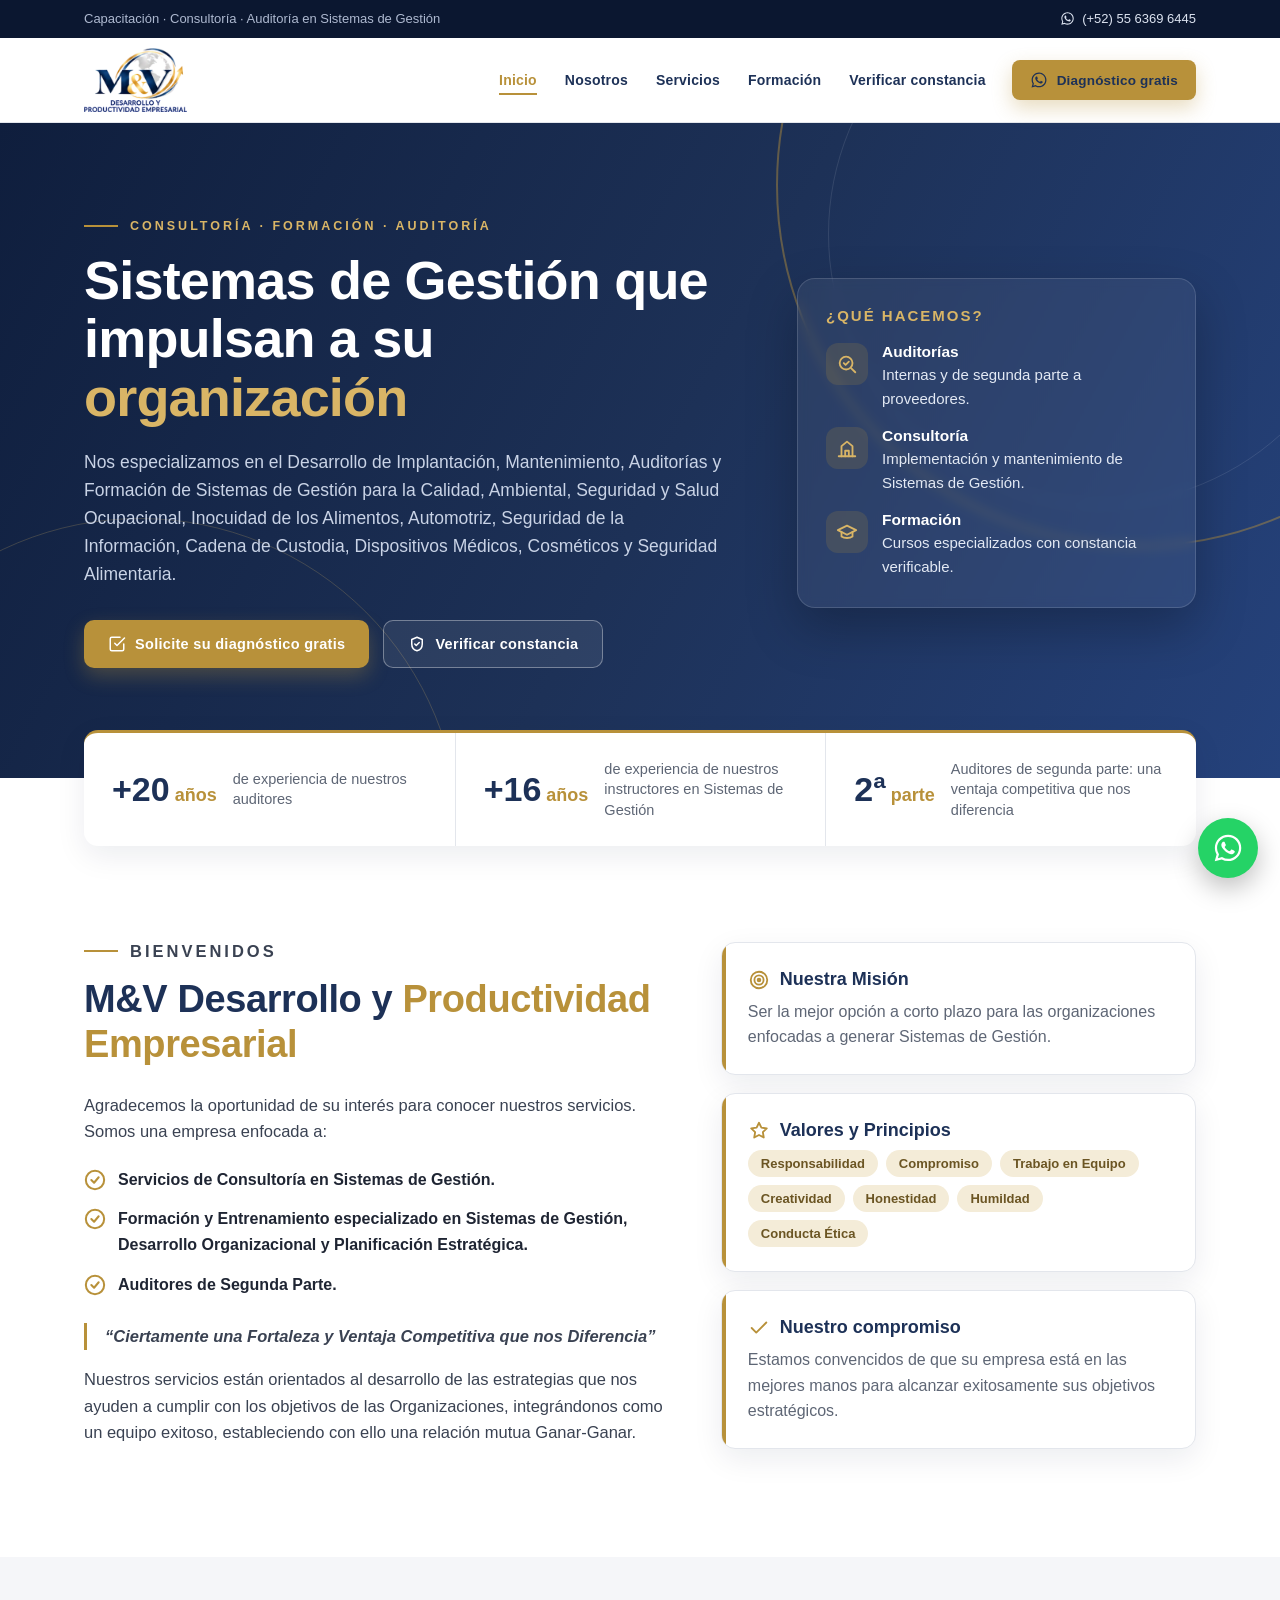
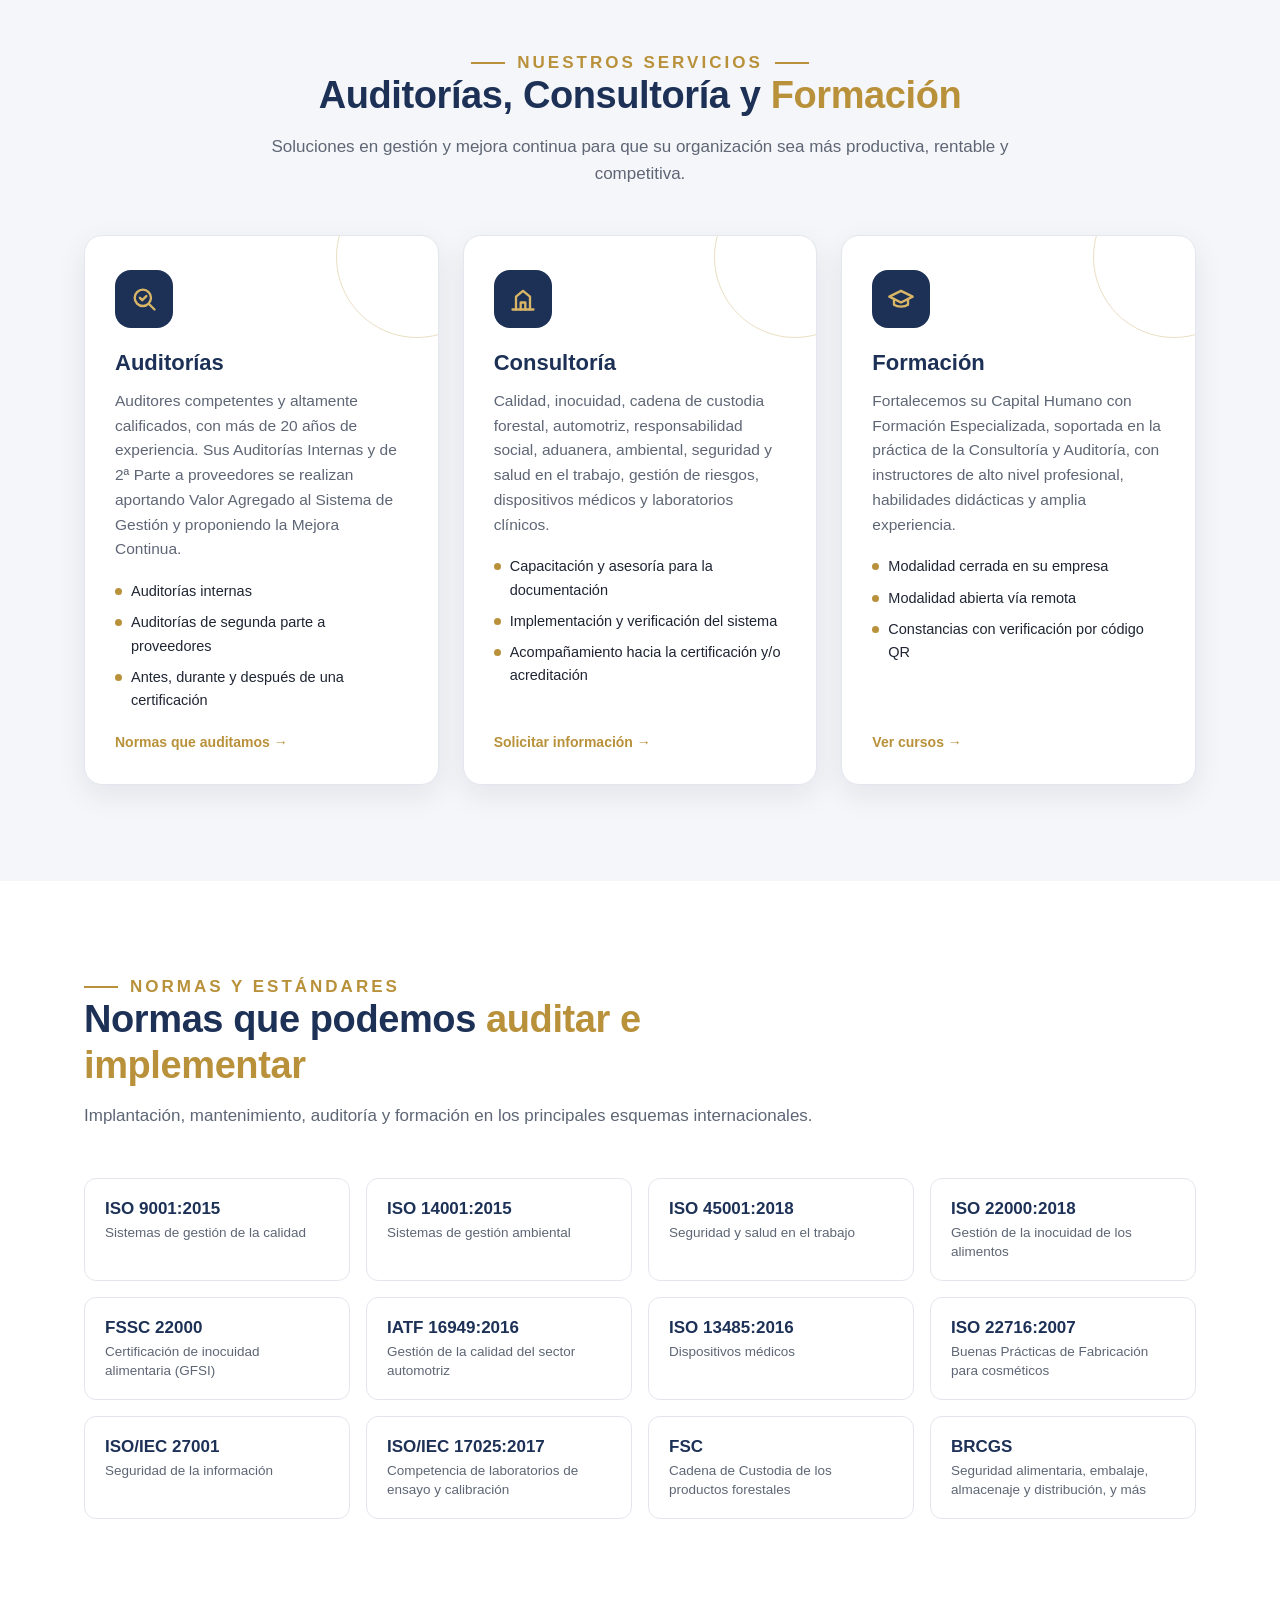
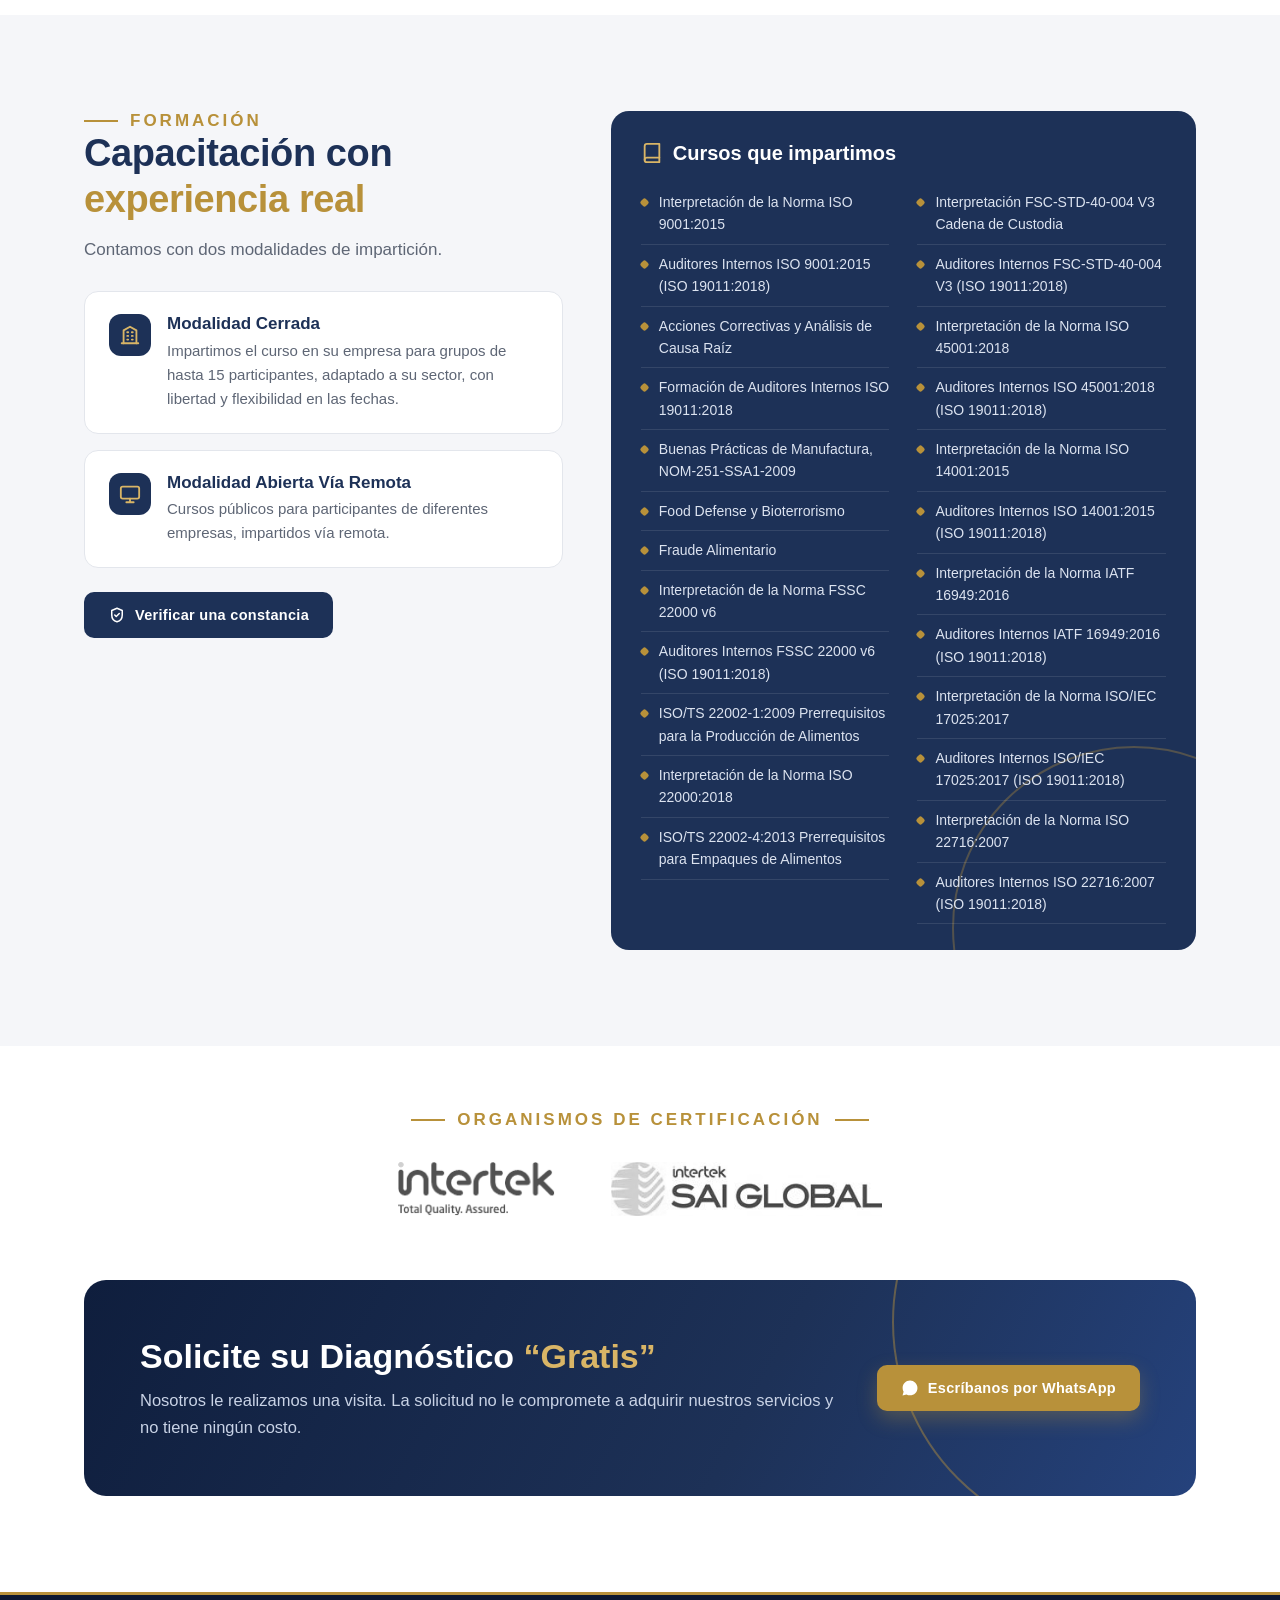
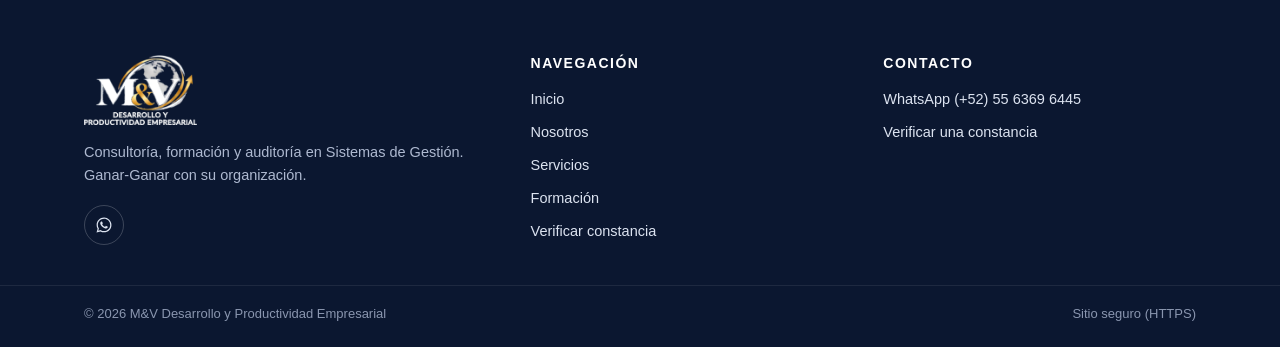
==== commit a778098c: "Add files via upload" ====
--- a/index.html
+++ b/index.html
@@ -13,7 +13,7 @@
   <link rel="preconnect" href="https://fonts.googleapis.com">
   <link rel="preconnect" href="https://fonts.gstatic.com" crossorigin>
   <link href="https://fonts.googleapis.com/css2?family=Lato:wght@400;700&family=Montserrat:wght@500;600;700;800&display=swap" rel="stylesheet">
-  <link rel="stylesheet" href="css/estilos.css">
+  <link rel="stylesheet" href="css/estilos.css?v=20261010b">
 </head>
 <body data-pagina="inicio">
   <div id="encabezado"></div>
@@ -252,7 +252,7 @@
 
   <div id="pie"></div>
 
-  <script src="js/config.js"></script>
-  <script src="js/sitio.js"></script>
+  <script src="js/config.js?v=20261010b"></script>
+  <script src="js/sitio.js?v=20261010b"></script>
 </body>
 </html>
--- a/css/estilos.css
+++ b/css/estilos.css
@@ -0,0 +1,283 @@
+/* =========================================================
+   M&V Desarrollo y Productividad Empresarial — estilos
+   Misma identidad que el portal de verificación (Apps Script)
+   ========================================================= */
+:root {
+  --navy-900: #0B1730;
+  --navy-800: #0F1E3D;
+  --navy: #1D3157;
+  --navy-2: #2A4473;
+  --oro: #B8913A;
+  --oro-2: #D9B566;
+  --oro-claro: #F4ECD8;
+  --tinta: #1F2533;
+  --gris: #5E6675;
+  --gris-2: #8A93A3;
+  --linea: #E3E6EC;
+  --fondo: #F5F6F9;
+  --blanco: #FFFFFF;
+  --ok: #1E7B4C;   --ok-bg: #E7F5EE;
+  --mal: #B3261E;  --mal-bg: #FCECEA;
+  --aviso: #A35C00; --aviso-bg: #FFF3E0;
+  --radio: 14px;
+  --sombra: 0 10px 30px rgba(15, 30, 61, .08);
+  --hd: Montserrat, "Segoe UI", Arial, sans-serif;
+  --tx: Lato, "Segoe UI", Roboto, Arial, sans-serif;
+}
+* { box-sizing: border-box; }
+html { scroll-behavior: smooth; }
+body {
+  margin: 0; font-family: var(--tx); color: var(--tinta); background: var(--blanco);
+  line-height: 1.6; font-size: 16px; -webkit-font-smoothing: antialiased;
+}
+img { max-width: 100%; display: block; }
+a { color: inherit; }
+h1, h2, h3, h4 { font-family: var(--hd); line-height: 1.2; margin: 0; }
+.in { max-width: 1160px; margin: 0 auto; padding-left: 24px; padding-right: 24px; }
+.sr { position: absolute; width: 1px; height: 1px; overflow: hidden; clip: rect(0 0 0 0); white-space: nowrap; }
+
+/* ---------- Barra superior ---------- */
+.topbar { background: var(--navy-900); color: #AEB9D0; font-size: 13px; }
+.topbar .in { display: flex; justify-content: space-between; align-items: center; gap: 14px; min-height: 38px; }
+.topbar a { text-decoration: none; color: #DCE3F0; display: inline-flex; align-items: center; gap: 7px; }
+.topbar a:hover { color: var(--oro-2); }
+.topbar svg { width: 15px; height: 15px; }
+.redes { display: flex; gap: 14px; align-items: center; }
+.redes a[hidden] { display: none; }
+
+/* ---------- Navegación ---------- */
+.nav { background: #fff; position: sticky; top: 0; z-index: 50; border-bottom: 1px solid var(--linea); transition: box-shadow .2s; }
+.nav.sombra { box-shadow: 0 6px 20px rgba(15,30,61,.08); }
+.nav .in { display: flex; align-items: center; justify-content: space-between; gap: 20px; min-height: 84px; }
+.nav .marca img { height: 64px; width: auto; }
+.menu { display: flex; align-items: center; gap: 4px; list-style: none; margin: 0; padding: 0; }
+.menu a { text-decoration: none; font: 600 14px var(--hd); color: var(--navy); padding: 10px 12px; border-radius: 8px; letter-spacing: .2px; position: relative; }
+.menu a:hover, .menu a.activo { color: var(--oro); }
+.menu a.activo::after { content: ""; position: absolute; left: 12px; right: 12px; bottom: 3px; height: 2px; background: var(--oro); }
+.btn {
+  display: inline-flex; align-items: center; justify-content: center; gap: 9px; border: 0; cursor: pointer; text-decoration: none;
+  font: 700 14.5px var(--hd); letter-spacing: .3px; padding: 14px 24px; border-radius: 10px; transition: transform .15s, background .15s, box-shadow .15s;
+}
+.btn svg { width: 18px; height: 18px; flex: none; }
+.btn:hover { transform: translateY(-1px); }
+.btn-oro { background: var(--oro); color: #fff; box-shadow: 0 8px 20px rgba(184,145,58,.32); }
+.btn-oro:hover { background: #A07C2F; }
+.btn-claro { background: rgba(255,255,255,.08); color: #fff; border: 1px solid rgba(255,255,255,.35); }
+.btn-claro:hover { background: rgba(255,255,255,.16); }
+.btn-navy { background: var(--navy); color: #fff; }
+.btn-navy:hover { background: var(--navy-2); }
+.menu .btn { padding: 11px 18px; margin-left: 10px; font-size: 13.5px; }
+.menu .btn::after { display: none; }
+.hamburguesa { display: none; background: none; border: 1px solid var(--linea); border-radius: 10px; width: 46px; height: 46px; cursor: pointer; color: var(--navy); }
+.hamburguesa svg { width: 22px; height: 22px; margin: auto; }
+
+/* ---------- Portada ---------- */
+.hero { position: relative; overflow: hidden; color: #fff; background: linear-gradient(118deg, var(--navy-800) 0%, var(--navy) 52%, #25427C 100%); }
+.hero::before, .hero::after { content: ""; position: absolute; border-radius: 50%; pointer-events: none; }
+.hero::before { width: 720px; height: 720px; right: -220px; top: -300px; border: 2px solid rgba(184,145,58,.45); }
+.hero::after { width: 540px; height: 540px; right: -90px; top: -160px; border: 1px solid rgba(255,255,255,.10); }
+.hero .arco { position: absolute; left: -180px; bottom: -380px; width: 640px; height: 640px; border-radius: 50%; border: 1px solid rgba(217,181,102,.22); pointer-events: none; }
+.hero .in { position: relative; z-index: 1; padding-top: 96px; padding-bottom: 110px; display: grid; grid-template-columns: 1.25fr .75fr; gap: 48px; align-items: center; }
+.eyebrow { display: flex; align-items: center; gap: 12px; margin: 0 0 18px; font: 600 12.5px var(--hd); letter-spacing: 3px; text-transform: uppercase; color: var(--oro-2); }
+.eyebrow::before { content: ""; width: 34px; height: 2px; background: var(--oro); }
+.hero h1 { font-weight: 800; font-size: clamp(32px, 4.6vw, 54px); line-height: 1.08; letter-spacing: -.8px; margin-bottom: 22px; }
+.hero h1 span { color: var(--oro-2); }
+.hero .lead { font-size: 17.5px; color: #C9D3E6; max-width: 640px; margin: 0 0 32px; }
+.acciones { display: flex; gap: 14px; flex-wrap: wrap; }
+.hero-tarjeta {
+  background: rgba(255,255,255,.06); border: 1px solid rgba(255,255,255,.14); border-radius: 18px; padding: 28px;
+  backdrop-filter: blur(6px); box-shadow: 0 20px 50px rgba(0,0,0,.25);
+}
+.hero-tarjeta h3 { font-size: 15px; letter-spacing: 2px; text-transform: uppercase; color: var(--oro-2); margin-bottom: 18px; font-weight: 700; }
+.hero-tarjeta ul { list-style: none; margin: 0; padding: 0; display: grid; gap: 16px; }
+.hero-tarjeta li { display: flex; gap: 14px; align-items: flex-start; color: #E3E9F4; font-size: 15px; }
+.hero-tarjeta li b { display: block; color: #fff; font: 700 15.5px var(--hd); margin-bottom: 2px; }
+.ico-c { width: 42px; height: 42px; border-radius: 12px; display: grid; place-items: center; background: rgba(184,145,58,.18); color: var(--oro-2); flex: none; }
+.ico-c svg { width: 22px; height: 22px; }
+.franja-datos { position: relative; z-index: 2; margin-top: -48px; }
+.franja-datos .caja { background: #fff; border-radius: var(--radio); box-shadow: var(--sombra); display: grid; grid-template-columns: repeat(3, 1fr); border-top: 3px solid var(--oro); }
+.dato-h { padding: 26px 28px; display: flex; gap: 16px; align-items: center; }
+.dato-h + .dato-h { border-left: 1px solid var(--linea); }
+.dato-h .num { font: 800 34px var(--hd); color: var(--navy); line-height: 1; white-space: nowrap; }
+.dato-h .num small { font-size: 18px; color: var(--oro); }
+.dato-h p { margin: 0; color: var(--gris); font-size: 14.5px; line-height: 1.4; }
+
+/* ---------- Secciones ---------- */
+.seccion { padding: 96px 0; }
+.seccion.gris { background: var(--fondo); }
+.titulo-sec { max-width: 760px; margin-bottom: 48px; }
+.titulo-sec.centro { margin-left: auto; margin-right: auto; text-align: center; }
+.titulo-sec.centro .eyebrow { justify-content: center; }
+.titulo-sec.centro .eyebrow::after { content: ""; width: 34px; height: 2px; background: var(--oro); }
+.titulo-sec .eyebrow { color: var(--oro); }
+.titulo-sec h2 { font-size: clamp(26px, 3.2vw, 38px); font-weight: 800; color: var(--navy); letter-spacing: -.4px; margin-bottom: 14px; }
+.titulo-sec h2 span { color: var(--oro); }
+.titulo-sec p { color: var(--gris); font-size: 17px; margin: 0; }
+
+/* Nosotros */
+.nosotros { display: grid; grid-template-columns: 1.1fr .9fr; gap: 56px; align-items: start; }
+.nosotros .texto p { color: #3A4252; font-size: 16.5px; margin: 0 0 16px; }
+.lista-check { list-style: none; margin: 22px 0 26px; padding: 0; display: grid; gap: 14px; }
+.lista-check li { display: flex; gap: 12px; align-items: flex-start; color: var(--tinta); font-weight: 600; }
+.lista-check svg { width: 22px; height: 22px; color: var(--oro); flex: none; margin-top: 2px; }
+.cita { border-left: 3px solid var(--oro); padding: 4px 0 4px 18px; font: italic 600 17px var(--hd); color: var(--navy); margin: 0 0 22px; }
+.mvv { display: grid; gap: 18px; }
+.mvv .card { background: #fff; border: 1px solid var(--linea); border-radius: var(--radio); padding: 26px 26px 24px; box-shadow: var(--sombra); position: relative; overflow: hidden; }
+.mvv .card::before { content: ""; position: absolute; left: 0; top: 0; bottom: 0; width: 4px; background: var(--oro); }
+.mvv h3 { font-size: 18px; color: var(--navy); margin-bottom: 8px; display: flex; align-items: center; gap: 10px; }
+.mvv h3 svg { width: 22px; height: 22px; color: var(--oro); }
+.mvv p { margin: 0; color: var(--gris); }
+.chips { display: flex; flex-wrap: wrap; gap: 8px; margin-top: 4px; }
+.chip { background: var(--oro-claro); color: #6B5523; border-radius: 999px; padding: 6px 13px; font: 600 13px var(--hd); }
+
+/* Servicios */
+.servicios { display: grid; grid-template-columns: repeat(3, 1fr); gap: 24px; }
+.servicio { background: #fff; border-radius: 18px; padding: 34px 30px; box-shadow: var(--sombra); border: 1px solid var(--linea); display: flex; flex-direction: column; transition: transform .2s, box-shadow .2s; position: relative; overflow: hidden; }
+.servicio:hover { transform: translateY(-4px); box-shadow: 0 18px 40px rgba(15,30,61,.13); }
+.servicio::after { content: ""; position: absolute; right: -60px; top: -60px; width: 160px; height: 160px; border-radius: 50%; border: 1px solid rgba(184,145,58,.3); }
+.servicio .ico-s { width: 58px; height: 58px; border-radius: 16px; background: var(--navy); color: var(--oro-2); display: grid; place-items: center; margin-bottom: 22px; }
+.servicio .ico-s svg { width: 28px; height: 28px; }
+.servicio h3 { font-size: 22px; color: var(--navy); margin-bottom: 12px; }
+.servicio p { color: var(--gris); margin: 0 0 18px; font-size: 15.5px; }
+.servicio ul { margin: 0 0 22px; padding: 0; list-style: none; display: grid; gap: 8px; }
+.servicio li { font-size: 14.5px; color: var(--tinta); display: flex; gap: 9px; }
+.servicio li::before { content: ""; width: 7px; height: 7px; border-radius: 50%; background: var(--oro); margin-top: 8px; flex: none; }
+.servicio .mas { margin-top: auto; font: 700 14px var(--hd); color: var(--oro); text-decoration: none; display: inline-flex; gap: 6px; align-items: center; }
+.servicio .mas:hover { color: var(--navy); }
+
+/* Normas */
+.normas { display: grid; grid-template-columns: repeat(4, 1fr); gap: 16px; }
+.norma { background: #fff; border: 1px solid var(--linea); border-radius: 12px; padding: 20px 20px 18px; transition: border-color .2s, transform .2s; }
+.norma:hover { border-color: var(--oro); transform: translateY(-2px); }
+.norma b { display: block; font: 800 17px var(--hd); color: var(--navy); margin-bottom: 4px; }
+.norma span { font-size: 13.5px; color: var(--gris); line-height: 1.45; display: block; }
+
+/* Formación */
+.formacion { display: grid; grid-template-columns: .9fr 1.1fr; gap: 48px; align-items: start; }
+.modalidad { background: #fff; border-radius: 14px; border: 1px solid var(--linea); padding: 22px 24px; margin-bottom: 16px; display: flex; gap: 16px; }
+.modalidad h4 { font-size: 17px; color: var(--navy); margin-bottom: 4px; }
+.modalidad p { margin: 0; color: var(--gris); font-size: 15px; }
+.cursos { background: var(--navy); border-radius: 18px; padding: 30px 30px 26px; color: #fff; position: relative; overflow: hidden; }
+.cursos::before { content: ""; position: absolute; right: -120px; bottom: -160px; width: 360px; height: 360px; border-radius: 50%; border: 2px solid rgba(184,145,58,.35); }
+.cursos h3 { font-size: 20px; margin-bottom: 18px; display: flex; align-items: center; gap: 10px; }
+.cursos h3 svg { width: 22px; height: 22px; color: var(--oro-2); }
+.cursos ul { list-style: none; margin: 0; padding: 0; columns: 2; column-gap: 28px; position: relative; }
+.cursos li { break-inside: avoid; padding: 8px 0 8px 18px; border-bottom: 1px solid rgba(255,255,255,.10); font-size: 14px; color: #DCE3F0; position: relative; }
+.cursos li::before { content: ""; position: absolute; left: 0; top: 16px; width: 7px; height: 7px; border-radius: 2px; background: var(--oro); transform: rotate(45deg); }
+
+/* Organismos */
+.organismos { display: flex; justify-content: center; align-items: center; gap: 56px; flex-wrap: wrap; }
+.organismos img { height: 54px; width: auto; filter: grayscale(1); opacity: .75; transition: filter .2s, opacity .2s; }
+.organismos img:hover { filter: none; opacity: 1; }
+
+/* Llamado a la acción */
+.cta { background: linear-gradient(118deg, var(--navy-800), var(--navy) 60%, #25427C); color: #fff; border-radius: 22px; padding: 56px; display: grid; grid-template-columns: 1fr auto; gap: 32px; align-items: center; position: relative; overflow: hidden; }
+.cta::before { content: ""; position: absolute; right: -140px; top: -180px; width: 440px; height: 440px; border-radius: 50%; border: 2px solid rgba(184,145,58,.45); }
+.cta h2 { font-size: clamp(24px, 3vw, 34px); font-weight: 800; margin-bottom: 10px; position: relative; }
+.cta h2 span { color: var(--oro-2); }
+.cta p { margin: 0; color: #C9D3E6; font-size: 16.5px; position: relative; }
+.cta .acciones { position: relative; }
+
+/* ---------- Pie ---------- */
+footer { background: var(--navy-900); color: #AEB9D0; border-top: 3px solid var(--oro); font-size: 14.5px; }
+.pie { display: grid; grid-template-columns: 1.3fr 1fr 1fr; gap: 40px; padding-top: 60px; padding-bottom: 40px; }
+.pie img { height: 70px; width: auto; margin-bottom: 16px; }
+.pie h4 { color: #fff; font-size: 14px; letter-spacing: 1.5px; text-transform: uppercase; margin-bottom: 16px; }
+.pie ul { list-style: none; margin: 0; padding: 0; display: grid; gap: 10px; }
+.pie a { text-decoration: none; color: #DCE3F0; }
+.pie a:hover { color: var(--oro-2); }
+.pie .redes { margin-top: 18px; }
+.pie .redes a { width: 40px; height: 40px; border-radius: 50%; border: 1px solid rgba(255,255,255,.2); display: grid; place-items: center; }
+.pie .redes a:hover { border-color: var(--oro); background: rgba(184,145,58,.15); }
+.pie .redes svg { width: 18px; height: 18px; }
+.legal { border-top: 1px solid rgba(255,255,255,.08); }
+.legal .in { display: flex; justify-content: space-between; gap: 14px; flex-wrap: wrap; padding-top: 18px; padding-bottom: 22px; font-size: 13px; color: #8A96AF; }
+
+/* Botón flotante de WhatsApp */
+.wa-flotante { position: fixed; right: 22px; bottom: 22px; z-index: 60; width: 60px; height: 60px; border-radius: 50%; background: #25D366; color: #fff; display: grid; place-items: center; box-shadow: 0 10px 26px rgba(0,0,0,.25); transition: transform .2s; }
+.wa-flotante:hover { transform: scale(1.07); }
+.wa-flotante svg { width: 32px; height: 32px; }
+
+/* Aparición suave */
+.revelar { opacity: 0; transform: translateY(18px); transition: opacity .6s ease, transform .6s ease; }
+.revelar.visto { opacity: 1; transform: none; }
+@media (prefers-reduced-motion: reduce) { .revelar { opacity: 1; transform: none; transition: none; } html { scroll-behavior: auto; } }
+
+/* ---------- Verificación ---------- */
+.hero.compacto .in { grid-template-columns: 1fr; padding-top: 64px; padding-bottom: 120px; }
+.buscar { max-width: 680px; }
+.fila-b { display: flex; gap: 8px; background: #fff; border-radius: 12px; padding: 7px; box-shadow: 0 14px 34px rgba(0,0,0,.28); }
+.fila-b input { flex: 1 1 auto; min-width: 0; padding: 13px 14px; border: 0; border-radius: 8px; font: 15.5px Consolas, "Courier New", monospace; letter-spacing: .6px; color: var(--tinta); background: transparent; text-transform: uppercase; }
+.fila-b input::placeholder { text-transform: none; color: #9AA3B2; }
+.fila-b input:focus { outline: 2px solid var(--oro); }
+.ayuda { font-size: 13.5px; color: #AEB9D0; margin: 12px 0 0; }
+.resultado { margin-top: -72px; position: relative; z-index: 2; padding-bottom: 80px; min-height: 120px; }
+.tarjeta { background: #fff; border: 1px solid var(--linea); border-radius: var(--radio); overflow: hidden; box-shadow: var(--sombra); }
+.estado { display: flex; gap: 16px; align-items: flex-start; padding: 22px 26px; border-bottom: 1px solid var(--linea); }
+.estado .ico { width: 44px; height: 44px; border-radius: 50%; display: grid; place-items: center; font-size: 21px; font-weight: 800; color: #fff; flex: none; }
+.estado h2 { font-size: 19px; margin-bottom: 3px; }
+.estado p { margin: 0; font-size: 15px; color: var(--gris); }
+.valida { background: var(--ok-bg); } .valida .ico { background: var(--ok); } .valida h2 { color: var(--ok); }
+.cancelada { background: var(--mal-bg); } .cancelada .ico { background: var(--mal); } .cancelada h2 { color: var(--mal); }
+.sustituida, .aviso { background: var(--aviso-bg); } .sustituida .ico, .aviso .ico { background: var(--aviso); } .sustituida h2, .aviso h2 { color: var(--aviso); }
+.cargando { background: #fff; } .cargando .ico { background: var(--navy); animation: girar 1s linear infinite; } .cargando h2 { color: var(--navy); }
+@keyframes girar { to { transform: rotate(360deg); } }
+.titular { padding: 24px 26px; border-bottom: 1px solid var(--linea); }
+.etq { font-size: 11.5px; text-transform: uppercase; letter-spacing: 1.2px; color: var(--gris); margin: 0 0 3px; }
+.nombre { font: 800 26px var(--hd); color: var(--navy); margin: 0 0 16px; }
+.curso { font-size: 18px; font-weight: 700; margin: 0; }
+.norma-c { font-size: 14.5px; color: var(--gris); margin: 3px 0 0; }
+.datos { display: grid; grid-template-columns: repeat(auto-fit, minmax(160px, 1fr)); }
+.dato { padding: 16px 26px; border-bottom: 1px solid var(--linea); }
+.dato b { display: block; font-size: 15px; }
+.pie-cert { background: var(--oro-claro); padding: 16px 26px; font-size: 13.5px; color: #5B4A22; text-align: right; }
+.pie-cert div { margin: 2px 0; word-break: break-all; }
+.pie-cert code { font: 13px Consolas, "Courier New", monospace; }
+.cert { margin-top: 26px; background: #fff; border: 1px solid var(--linea); border-radius: var(--radio); padding: 22px 26px 26px; box-shadow: var(--sombra); }
+.cert-cab { display: flex; align-items: center; justify-content: space-between; gap: 12px; flex-wrap: wrap; margin-bottom: 16px; }
+.cert-cab h3 { font-size: 17px; color: var(--navy); }
+.cert canvas { width: 100%; height: auto; border-radius: 8px; box-shadow: 0 4px 18px rgba(15,30,61,.15); background: #fff; display: block; }
+.btn:disabled { opacity: .55; cursor: wait; transform: none; }
+.pasos { display: grid; grid-template-columns: repeat(3, 1fr); gap: 18px; }
+.paso { background: #fff; border: 1px solid var(--linea); border-top: 3px solid var(--oro); border-radius: var(--radio); padding: 26px 24px; box-shadow: var(--sombra); }
+.paso .n { font: 800 13px var(--hd); color: var(--oro); letter-spacing: 2px; }
+.paso h3 { font-size: 18px; color: var(--navy); margin: 8px 0 6px; }
+.paso p { margin: 0; font-size: 15px; color: var(--gris); }
+
+/* ---------- Responsivo ---------- */
+@media (max-width: 1000px) {
+  .hero .in { grid-template-columns: 1fr; padding-top: 72px; }
+  .hero-tarjeta { max-width: 560px; }
+  .servicios, .pasos { grid-template-columns: 1fr; }
+  .normas { grid-template-columns: repeat(2, 1fr); }
+  .nosotros, .formacion { grid-template-columns: 1fr; }
+  .pie { grid-template-columns: 1fr 1fr; }
+  .cta { grid-template-columns: 1fr; padding: 40px 32px; }
+}
+@media (max-width: 900px) {
+  .hamburguesa { display: grid; }
+  .menu { position: absolute; left: 0; right: 0; top: 100%; background: #fff; flex-direction: column; align-items: stretch; padding: 10px 16px 18px; gap: 2px; border-bottom: 1px solid var(--linea); box-shadow: 0 12px 24px rgba(15,30,61,.10); display: none; }
+  .menu.abierto { display: flex; }
+  .menu a { padding: 13px 10px; }
+  .menu a.activo::after { display: none; }
+  .menu .btn { margin: 8px 0 0; }
+  .nav .in { min-height: 72px; }
+  .nav .marca img { height: 54px; }
+}
+@media (max-width: 640px) {
+  .in { padding-left: 16px; padding-right: 16px; }
+  .topbar .lema { display: none; }
+  .seccion { padding: 68px 0; }
+  .franja-datos .caja { grid-template-columns: 1fr; }
+  .dato-h + .dato-h { border-left: 0; border-top: 1px solid var(--linea); }
+  .normas { grid-template-columns: 1fr; }
+  .cursos ul { columns: 1; }
+  .pie { grid-template-columns: 1fr; }
+  .hero .in { padding-top: 52px; padding-bottom: 90px; }
+  .hero .lead { font-size: 16px; }
+  .acciones .btn { flex: 1 1 100%; }
+  .fila-b { flex-wrap: wrap; }
+  .fila-b .btn { flex: 1 1 100%; }
+  .pie-cert { text-align: left; }
+  .nombre { font-size: 21px; }
+}
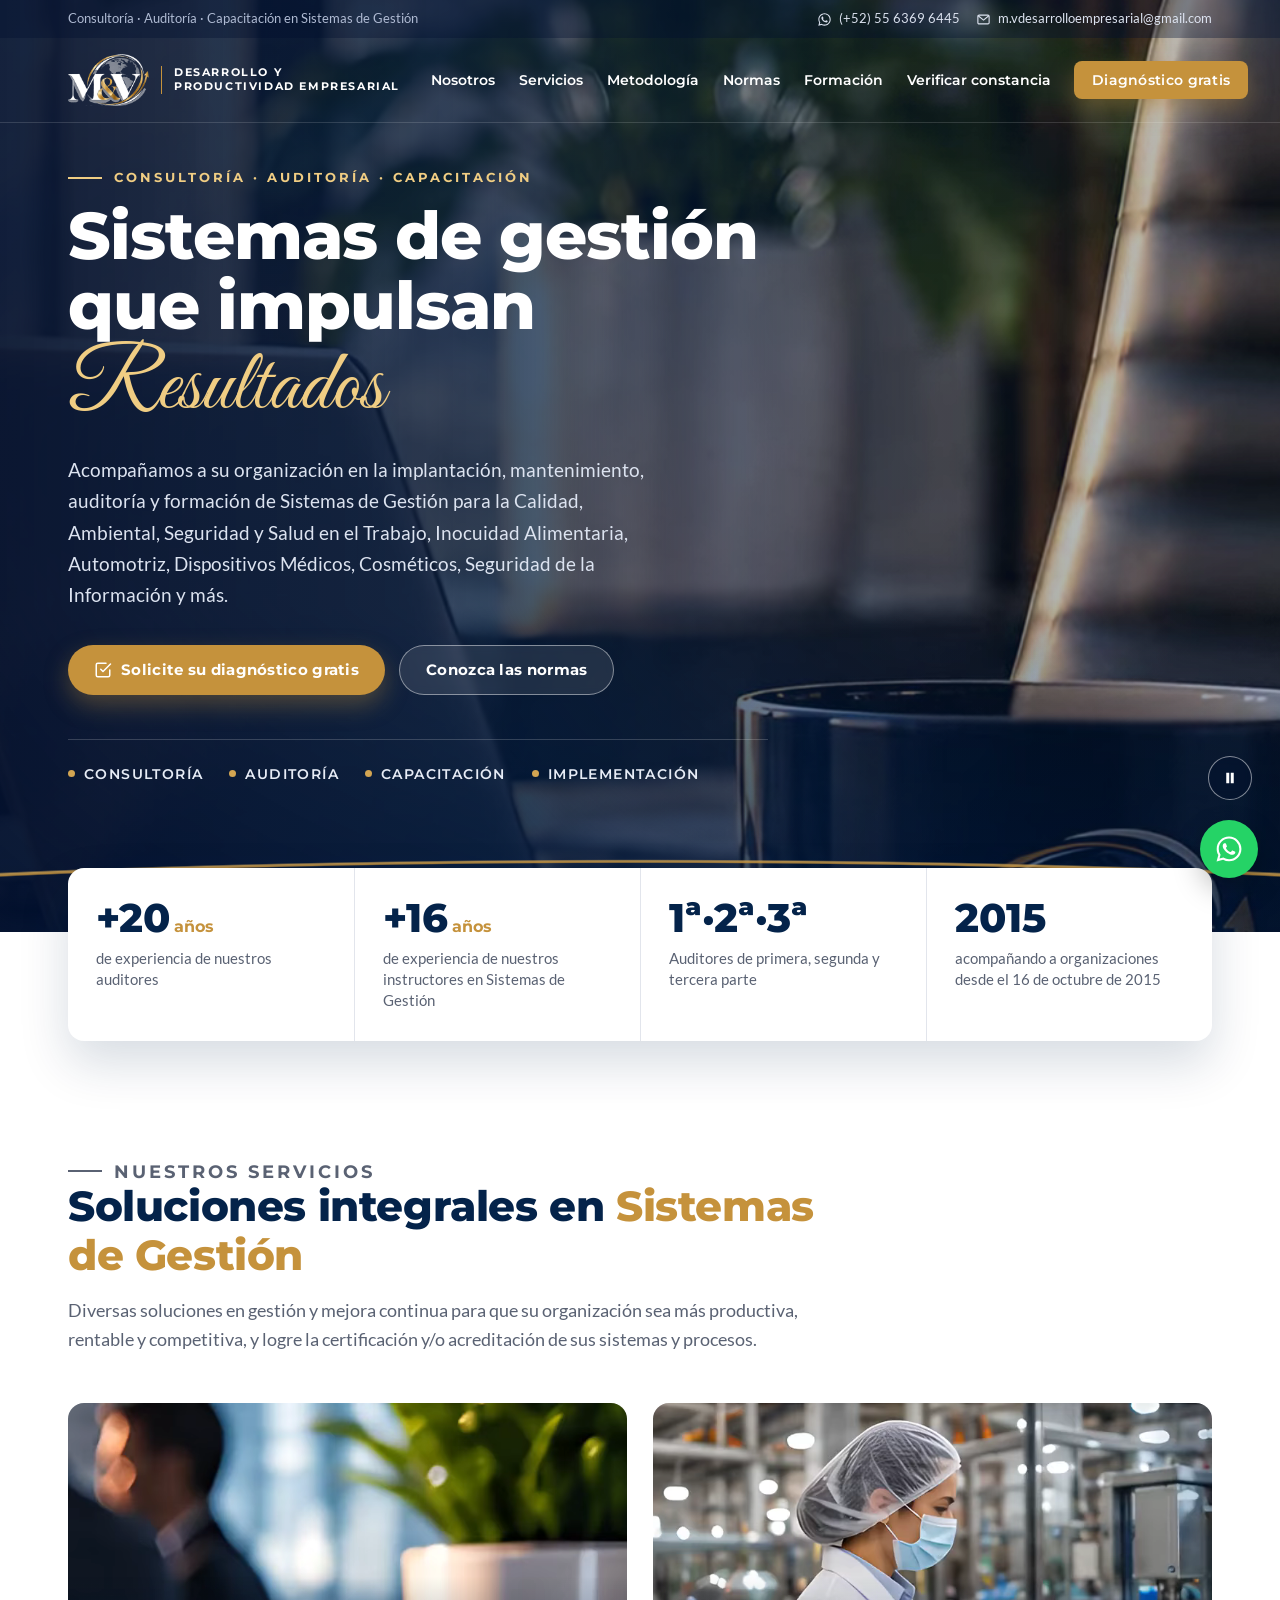
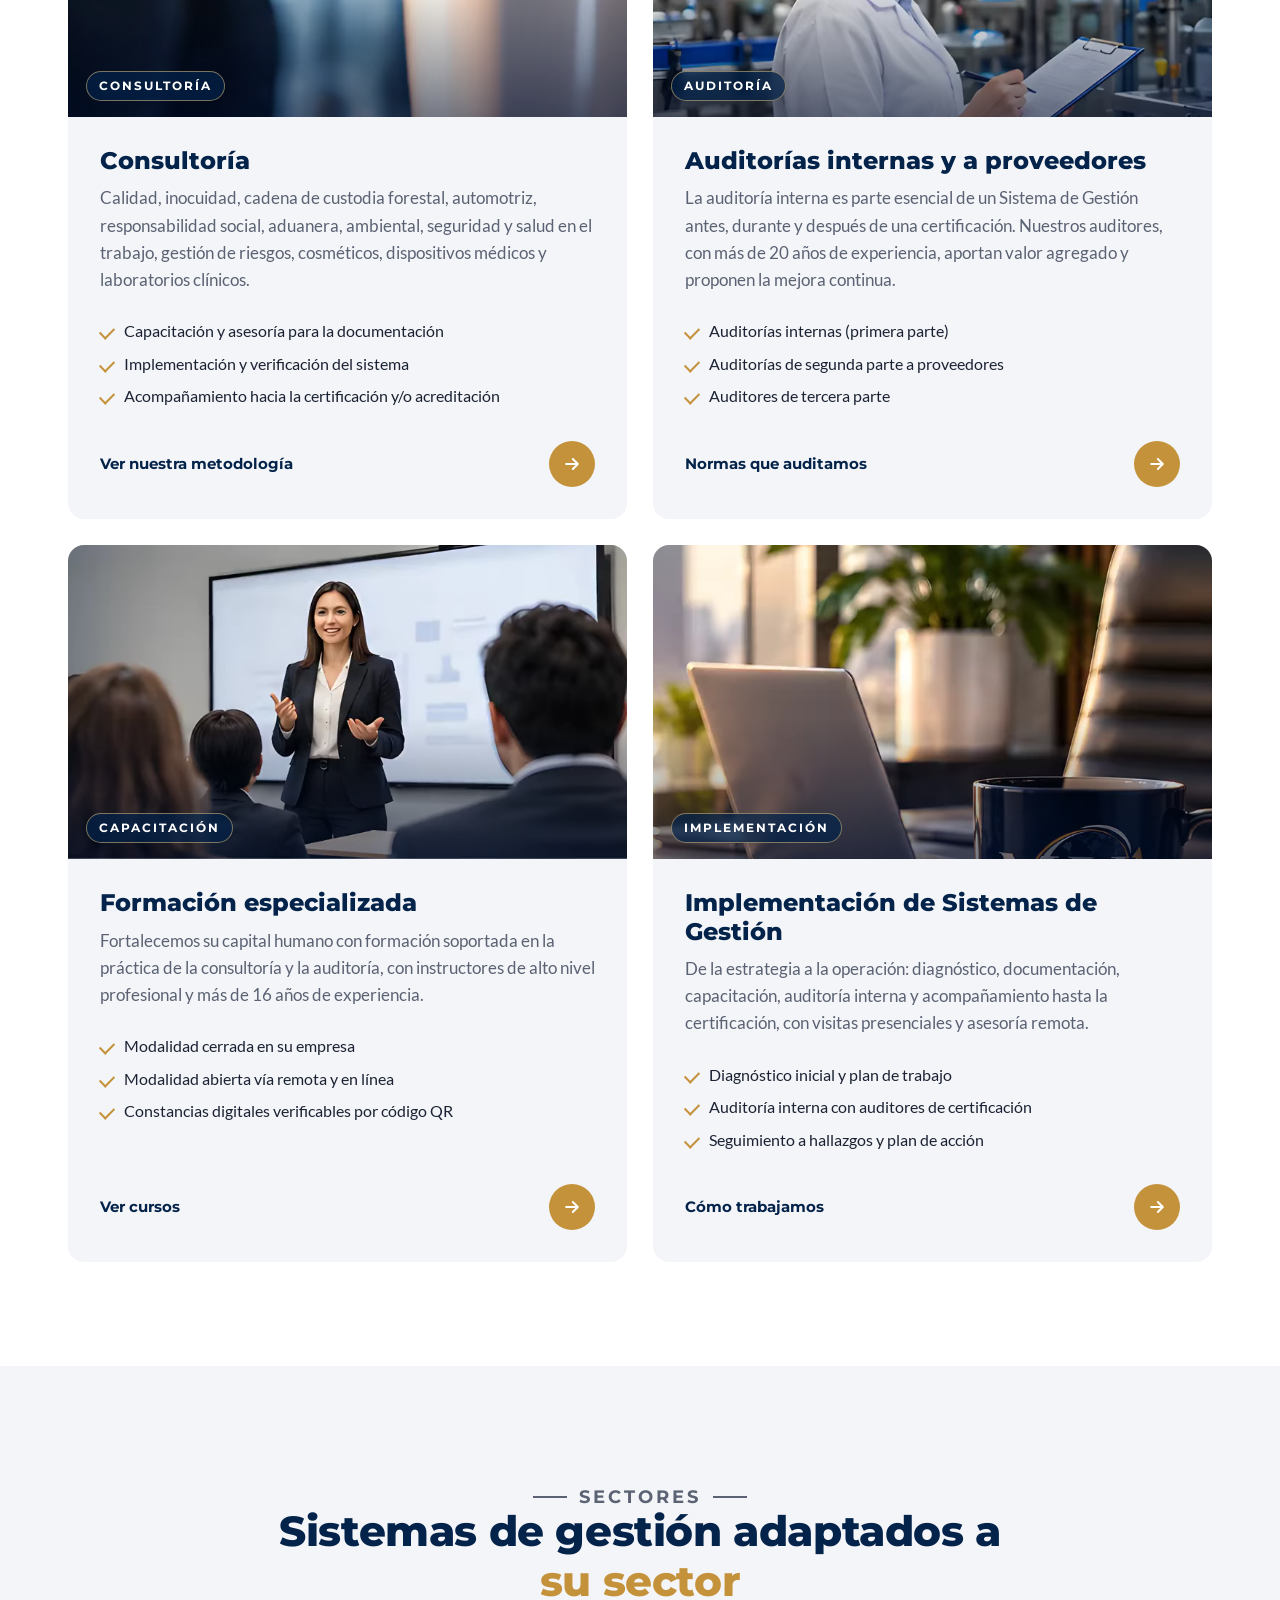
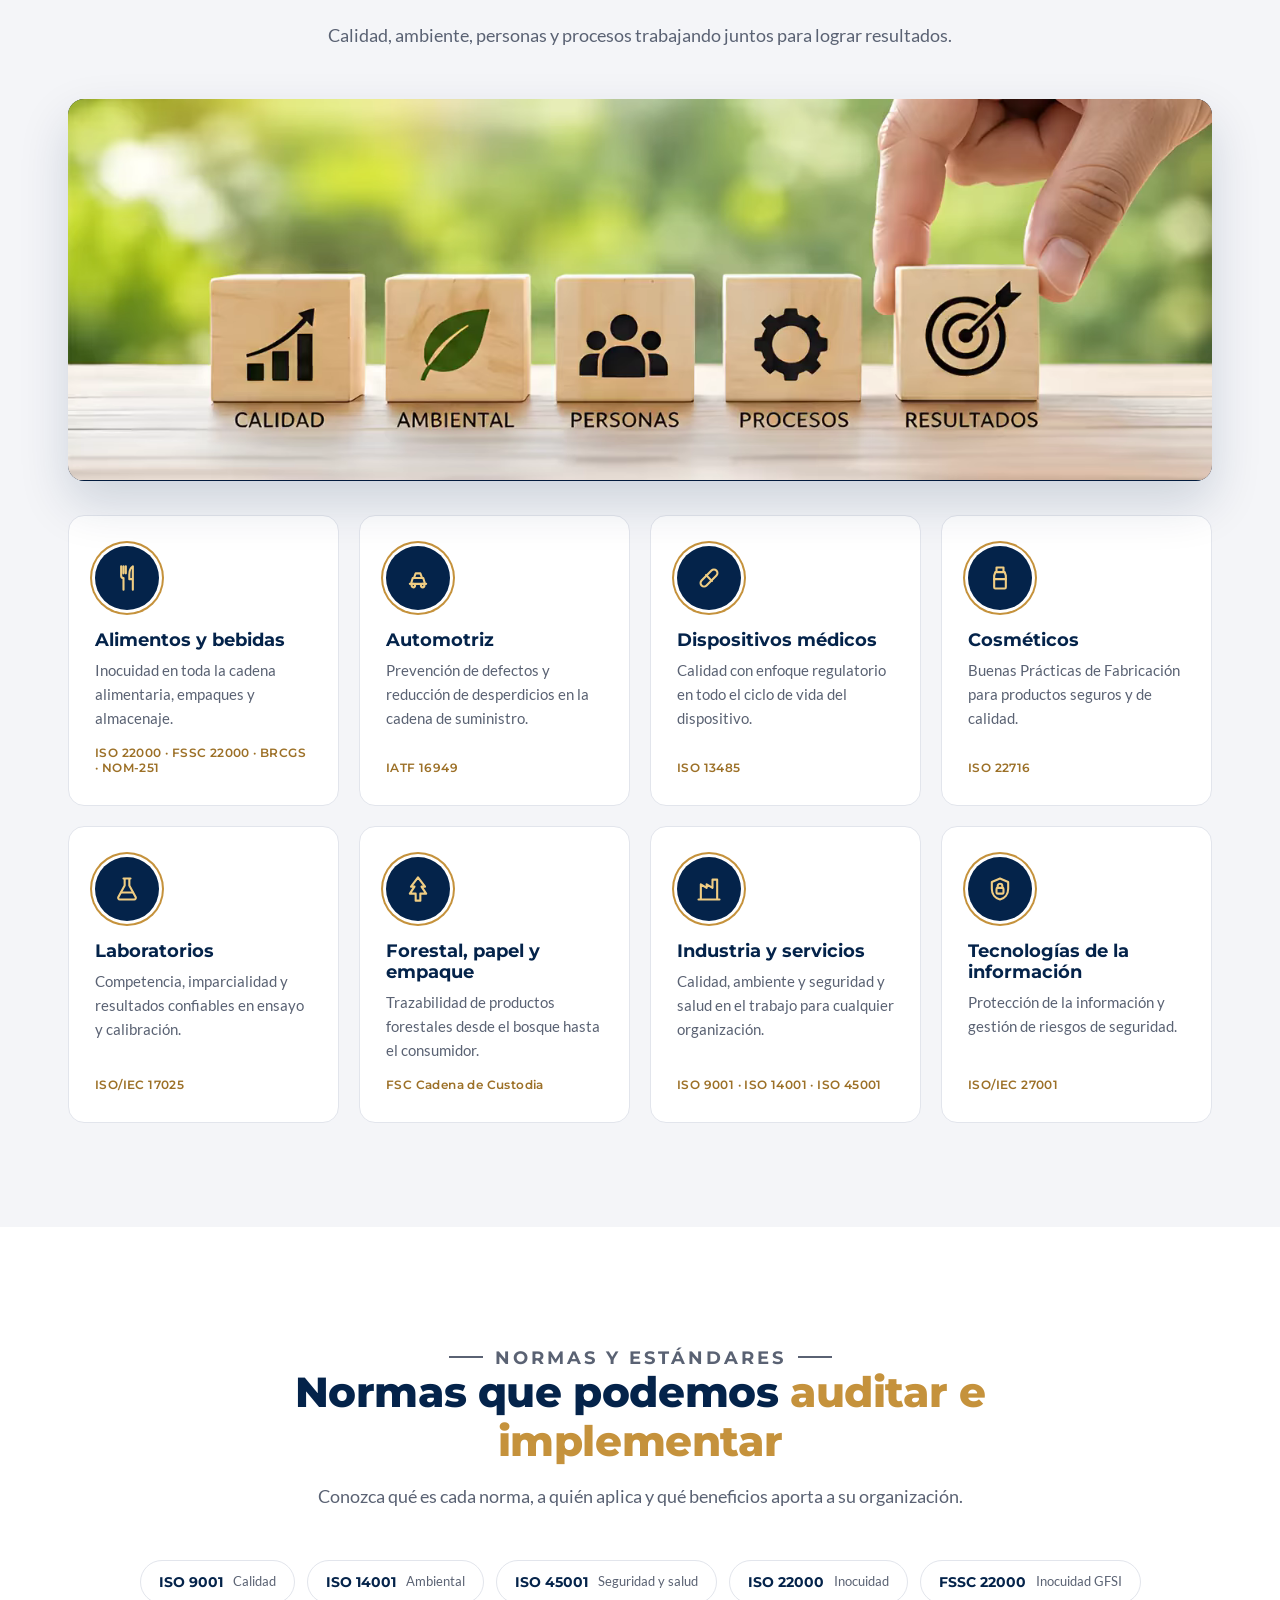
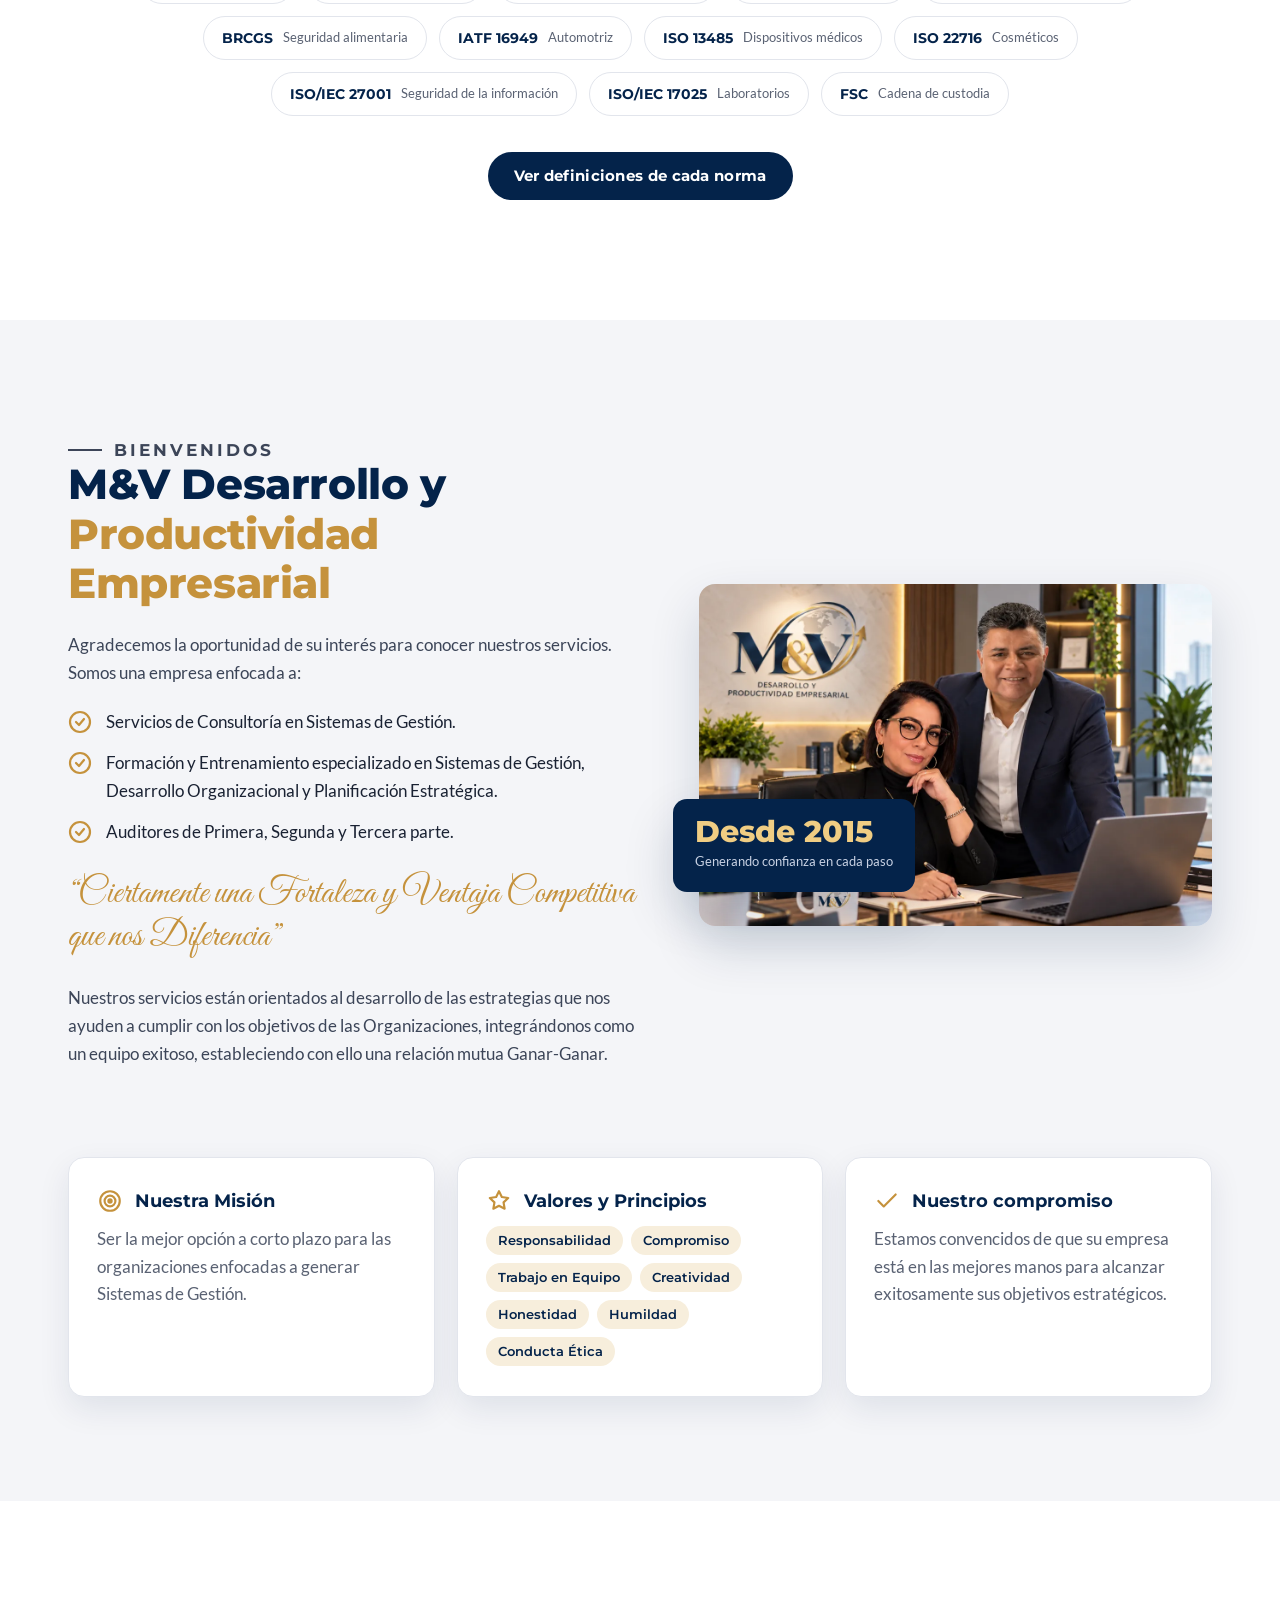
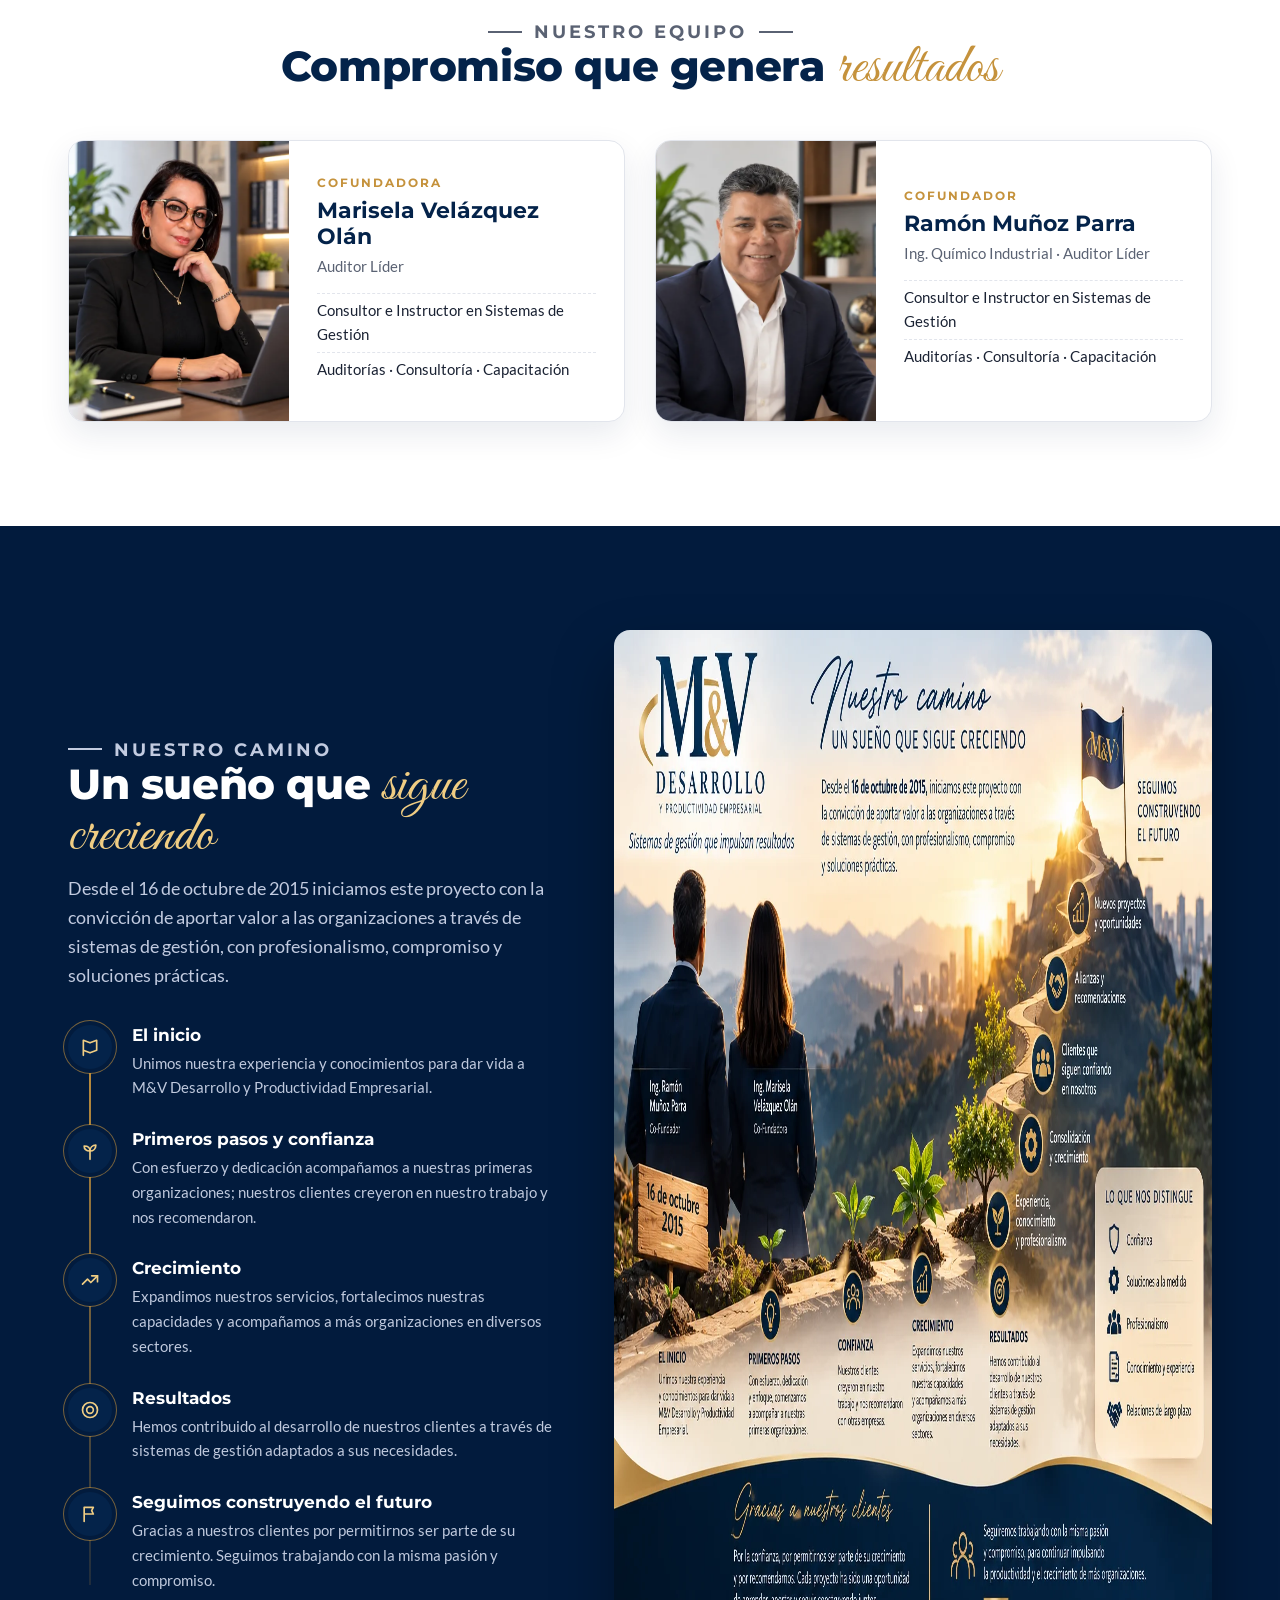
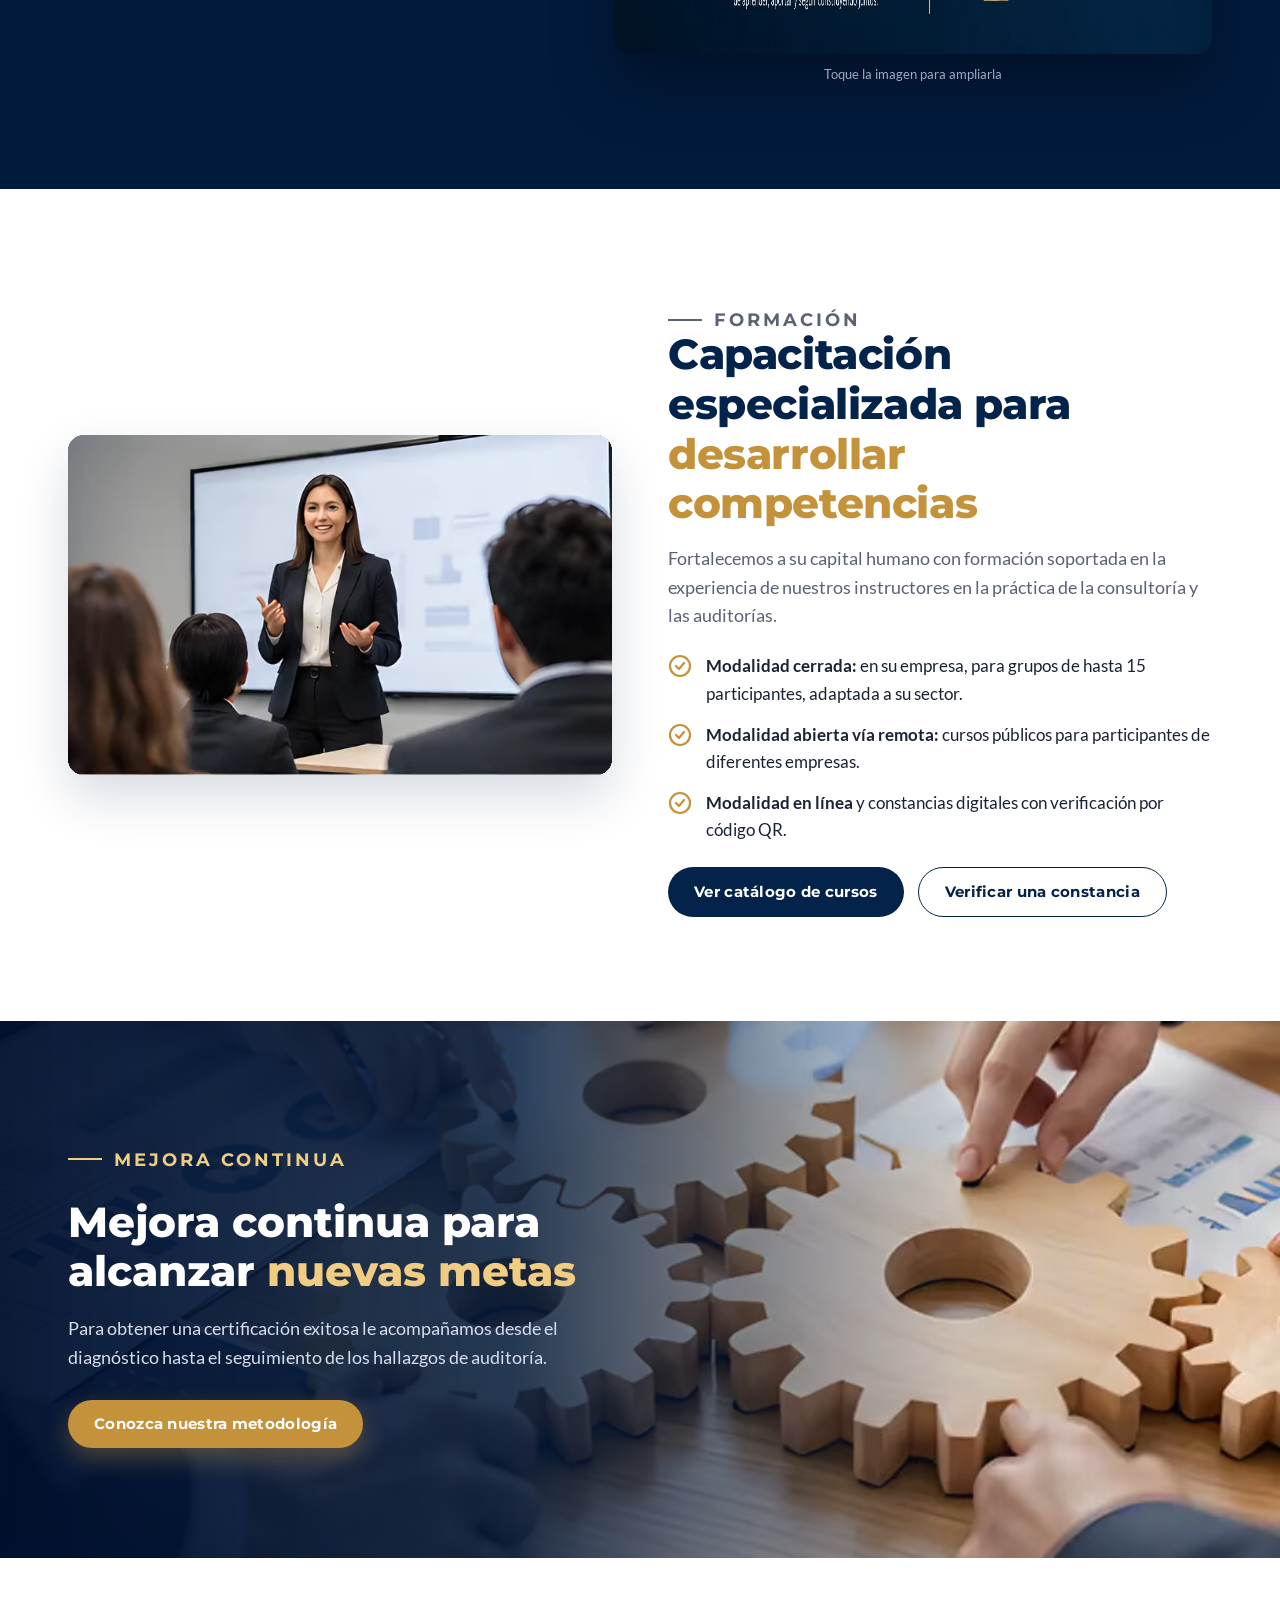
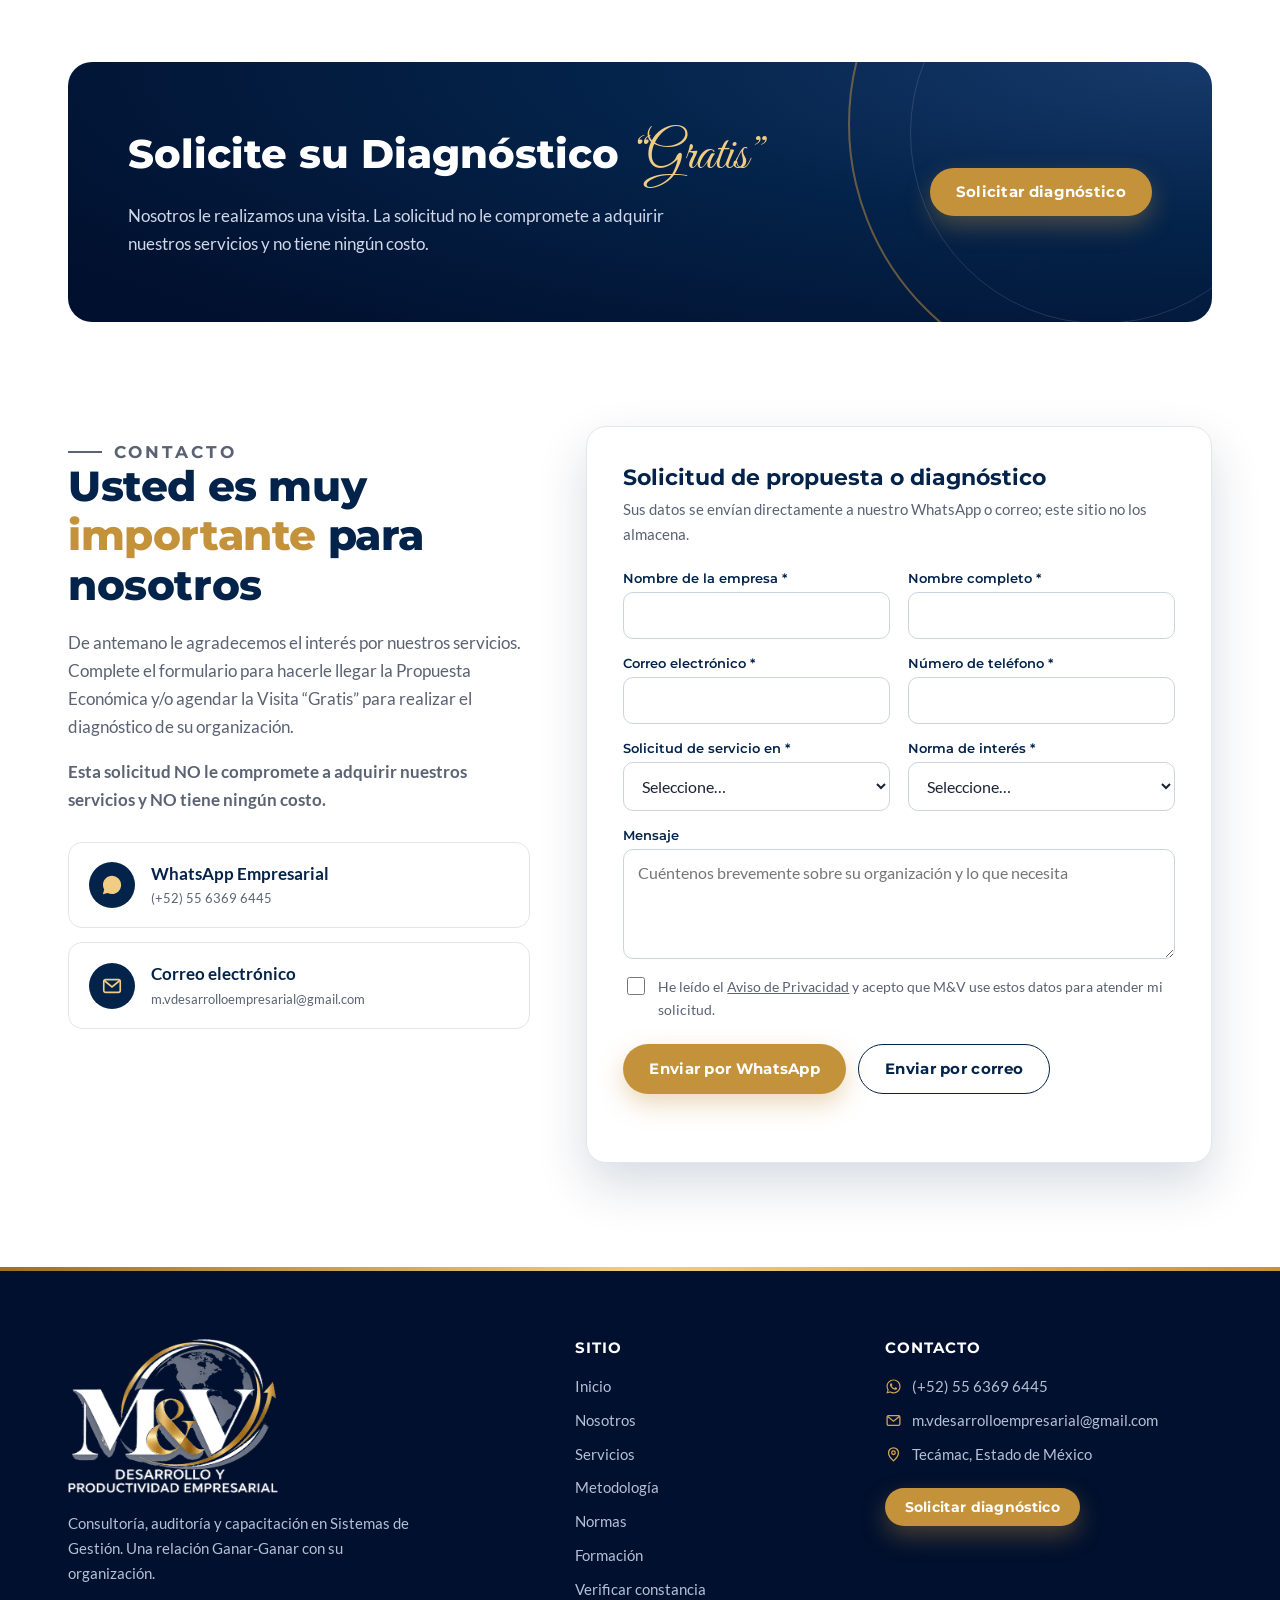
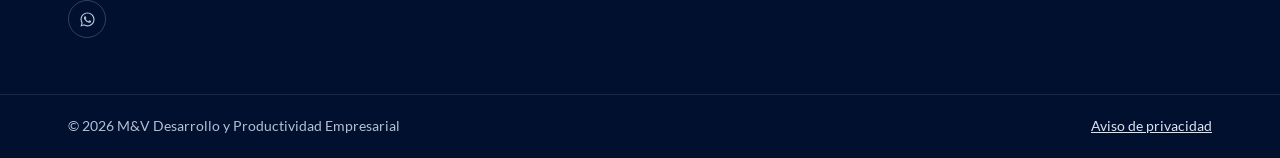
==== commit c8c681d0: "Rediseño: páginas nuevas (inicio con video, normas, metodología, formación, aviso de privacidad)" ====
--- a/index.html
+++ b/index.html
@@ -3,256 +3,428 @@
 <head>
   <meta charset="utf-8">
   <meta name="viewport" content="width=device-width, initial-scale=1">
-  <title>M&amp;V Desarrollo y Productividad Empresarial | Consultoría, Formación y Auditoría en Sistemas de Gestión</title>
-  <meta name="description" content="Consultoría, formación y auditorías de segunda parte en Sistemas de Gestión: ISO 9001, ISO 14001, ISO 45001, ISO 22000, FSSC 22000, IATF 16949, ISO 13485, BRCGS, FSC y más.">
-  <meta name="theme-color" content="#0F1E3D">
+  <title>M&amp;V Desarrollo y Productividad Empresarial | Consultoría, Auditoría y Capacitación en Sistemas de Gestión</title>
+  <meta name="description" content="Consultoría, auditorías de primera, segunda y tercera parte y capacitación en Sistemas de Gestión: ISO 9001, ISO 14001, ISO 45001, ISO 22000, FSSC 22000, IATF 16949, ISO 13485, ISO/IEC 27001, BRCGS, FSC y más.">
+  <meta name="theme-color" content="#04234A">
+  <link rel="canonical" href="https://mv-desarrollo.github.io/">
+  <meta property="og:type" content="website">
+  <meta property="og:url" content="https://mv-desarrollo.github.io/">
   <meta property="og:title" content="M&amp;V Desarrollo y Productividad Empresarial">
-  <meta property="og:description" content="Consultoría, formación y auditoría en Sistemas de Gestión. Solicite su diagnóstico gratis.">
-  <meta property="og:image" content="img/logo-mv.png">
+  <meta property="og:description" content="Sistemas de gestión que impulsan resultados. Consultoría, auditoría y capacitación. Solicite su diagnóstico gratis.">
+  <meta property="og:image" content="https://mv-desarrollo.github.io/img/og-mv.jpg">
+  <meta name="twitter:card" content="summary_large_image">
   <link rel="icon" href="img/favicon.svg" type="image/svg+xml">
-  <link rel="preconnect" href="https://fonts.googleapis.com">
-  <link rel="preconnect" href="https://fonts.gstatic.com" crossorigin>
-  <link href="https://fonts.googleapis.com/css2?family=Lato:wght@400;700&family=Montserrat:wght@500;600;700;800&display=swap" rel="stylesheet">
-  <link rel="stylesheet" href="css/estilos.css?v=20261010b">
+  <link rel="apple-touch-icon" href="img/apple-touch-icon.png">
+  <link rel="preload" href="fonts/montserrat-latin-800-normal.woff2" as="font" type="font/woff2" crossorigin>
+  <link rel="stylesheet" href="css/estilos.css?v=20261014">
 </head>
-<body data-pagina="inicio">
+<body data-pagina="inicio" class="transparente">
   <div id="encabezado"></div>
 
-  <!-- PORTADA -->
-  <section class="hero">
-    <div class="arco"></div>
-    <div class="in">
-      <div>
-        <p class="eyebrow">Consultoría · Formación · Auditoría</p>
-        <h1>Sistemas de Gestión que impulsan a su <span>organización</span></h1>
-        <p class="lead">Nos especializamos en el Desarrollo de Implantación, Mantenimiento, Auditorías y Formación de Sistemas de Gestión para la Calidad, Ambiental, Seguridad y Salud Ocupacional, Inocuidad de los Alimentos, Automotriz, Seguridad de la Información, Cadena de Custodia, Dispositivos Médicos, Cosméticos y Seguridad Alimentaria.</p>
+  <main id="contenido">
+  <!-- PORTADA CON VIDEO -->
+  <section class="hero-video" aria-label="Presentación">
+    <video id="videoPortada" data-auto muted loop playsinline preload="metadata" poster="video/hero.webp" aria-hidden="true">
+      <source src="video/hero-480.webm" type="video/webm" media="(max-width: 700px)">
+      <source src="video/hero-480.mp4" type="video/mp4" media="(max-width: 700px)">
+      <source src="video/hero.webm" type="video/webm">
+      <source src="video/hero.mp4" type="video/mp4">
+    </video>
+    <div class="in">
+      <div class="contenido">
+        <p class="eyebrow">Consultoría · Auditoría · Capacitación</p>
+        <h1>Sistemas de gestión que impulsan <span class="script">Resultados</span></h1>
+        <p class="lead">Acompañamos a su organización en la implantación, mantenimiento, auditoría y formación de Sistemas de Gestión para la Calidad, Ambiental, Seguridad y Salud en el Trabajo, Inocuidad Alimentaria, Automotriz, Dispositivos Médicos, Cosméticos, Seguridad de la Información y más.</p>
         <div class="acciones">
-          <a class="btn btn-oro" data-wa="Hola, me interesa solicitar el diagnóstico gratuito de M&V.">
-            <svg viewBox="0 0 24 24" fill="none" stroke="currentColor" stroke-width="2" stroke-linecap="round" stroke-linejoin="round"><path d="M9 11l3 3L22 4"/><path d="M21 12v7a2 2 0 0 1-2 2H5a2 2 0 0 1-2-2V5a2 2 0 0 1 2-2h11"/></svg>
+          <a class="btn btn-oro" href="#contacto">
+            <svg viewBox="0 0 24 24" fill="none" stroke="currentColor" stroke-width="2" stroke-linecap="round" stroke-linejoin="round" aria-hidden="true"><path d="M9 11l3 3L22 4"/><path d="M21 12v7a2 2 0 0 1-2 2H5a2 2 0 0 1-2-2V5a2 2 0 0 1 2-2h11"/></svg>
             Solicite su diagnóstico gratis
           </a>
-          <a class="btn btn-claro" href="verificar.html">
-            <svg viewBox="0 0 24 24" fill="none" stroke="currentColor" stroke-width="2" stroke-linecap="round" stroke-linejoin="round"><path d="M12 3l7 3v6c0 4.5-3 8-7 9-4-1-7-4.5-7-9V6l7-3z"/><path d="M9 12l2 2 4-4"/></svg>
-            Verificar constancia
-          </a>
-        </div>
-      </div>
-      <aside class="hero-tarjeta">
-        <h3>¿Qué hacemos?</h3>
-        <ul>
-          <li><span class="ico-c"><svg viewBox="0 0 24 24" fill="none" stroke="currentColor" stroke-width="2" stroke-linecap="round" stroke-linejoin="round"><circle cx="11" cy="11" r="7"/><path d="m21 21-4.3-4.3"/><path d="m8.5 11 2 2 3.5-3.5"/></svg></span>
-            <div><b>Auditorías</b>Internas y de segunda parte a proveedores.</div></li>
-          <li><span class="ico-c"><svg viewBox="0 0 24 24" fill="none" stroke="currentColor" stroke-width="2" stroke-linecap="round" stroke-linejoin="round"><path d="M3 21h18"/><path d="M6 21V10l6-5 6 5v11"/><path d="M10 21v-6h4v6"/></svg></span>
-            <div><b>Consultoría</b>Implementación y mantenimiento de Sistemas de Gestión.</div></li>
-          <li><span class="ico-c"><svg viewBox="0 0 24 24" fill="none" stroke="currentColor" stroke-width="2" stroke-linecap="round" stroke-linejoin="round"><path d="M22 10 12 5 2 10l10 5 10-5Z"/><path d="M6 12v5c3 2 9 2 12 0v-5"/></svg></span>
-            <div><b>Formación</b>Cursos especializados con constancia verificable.</div></li>
-        </ul>
-      </aside>
-    </div>
-  </section>
-
+          <a class="btn btn-claro" href="normas.html">Conozca las normas</a>
+        </div>
+        <div class="pilares" aria-label="Nuestros servicios">
+          <span>Consultoría</span><span>Auditoría</span><span>Capacitación</span><span>Implementación</span>
+        </div>
+      </div>
+    </div>
+    <button class="pausa" type="button" data-pausa="videoPortada"></button>
+  </section>
+
+  <!-- DATOS -->
   <div class="franja-datos"><div class="in"><div class="caja revelar">
-    <div class="dato-h"><div class="num">+20<small> años</small></div><p>de experiencia de nuestros auditores</p></div>
-    <div class="dato-h"><div class="num">+16<small> años</small></div><p>de experiencia de nuestros instructores en Sistemas de Gestión</p></div>
-    <div class="dato-h"><div class="num">2ª<small> parte</small></div><p>Auditores de segunda parte: una ventaja competitiva que nos diferencia</p></div>
+    <div class="dato-h"><div class="num">+20<small>años</small></div><p>de experiencia de nuestros auditores</p></div>
+    <div class="dato-h"><div class="num">+16<small>años</small></div><p>de experiencia de nuestros instructores en Sistemas de Gestión</p></div>
+    <div class="dato-h"><div class="num">1ª·2ª·3ª</div><p>Auditores de primera, segunda y tercera parte</p></div>
+    <div class="dato-h"><div class="num">2015</div><p>acompañando a organizaciones desde el 16 de octubre de 2015</p></div>
   </div></div></div>
 
+  <!-- SERVICIOS -->
+  <section class="seccion" id="servicios">
+    <div class="in">
+      <div class="titulo-sec revelar">
+        <p class="eyebrow">Nuestros servicios</p>
+        <h2>Soluciones integrales en <span>Sistemas de Gestión</span></h2>
+        <p>Diversas soluciones en gestión y mejora continua para que su organización sea más productiva, rentable y competitiva, y logre la certificación y/o acreditación de sus sistemas y procesos.</p>
+      </div>
+      <div class="servicios">
+        <a class="servicio revelar" href="metodologia.html">
+          <div class="medio">
+            <video data-auto muted loop playsinline preload="none" poster="video/consultoria.webp" aria-hidden="true"><source data-src="video/consultoria.webm" type="video/webm"><source data-src="video/consultoria.mp4" type="video/mp4"></video>
+            <span class="etiqueta">Consultoría</span>
+          </div>
+          <div class="cuerpo">
+            <h3>Consultoría</h3>
+            <p>Calidad, inocuidad, cadena de custodia forestal, automotriz, responsabilidad social, aduanera, ambiental, seguridad y salud en el trabajo, gestión de riesgos, cosméticos, dispositivos médicos y laboratorios clínicos.</p>
+            <ul>
+              <li>Capacitación y asesoría para la documentación</li>
+              <li>Implementación y verificación del sistema</li>
+              <li>Acompañamiento hacia la certificación y/o acreditación</li>
+            </ul>
+            <div class="pie-tarjeta">Ver nuestra metodología <span class="flecha"><svg viewBox="0 0 24 24" fill="none" stroke="currentColor" stroke-width="2.4" stroke-linecap="round" stroke-linejoin="round" aria-hidden="true"><path d="M5 12h14M13 6l6 6-6 6"/></svg></span></div>
+          </div>
+        </a>
+        <a class="servicio revelar" href="normas.html">
+          <div class="medio">
+            <video data-auto muted loop playsinline preload="none" poster="video/auditoria.webp" aria-hidden="true"><source data-src="video/auditoria.webm" type="video/webm"><source data-src="video/auditoria.mp4" type="video/mp4"></video>
+            <span class="etiqueta">Auditoría</span>
+          </div>
+          <div class="cuerpo">
+            <h3>Auditorías internas y a proveedores</h3>
+            <p>La auditoría interna es parte esencial de un Sistema de Gestión antes, durante y después de una certificación. Nuestros auditores, con más de 20 años de experiencia, aportan valor agregado y proponen la mejora continua.</p>
+            <ul>
+              <li>Auditorías internas (primera parte)</li>
+              <li>Auditorías de segunda parte a proveedores</li>
+              <li>Auditores de tercera parte</li>
+            </ul>
+            <div class="pie-tarjeta">Normas que auditamos <span class="flecha"><svg viewBox="0 0 24 24" fill="none" stroke="currentColor" stroke-width="2.4" stroke-linecap="round" stroke-linejoin="round" aria-hidden="true"><path d="M5 12h14M13 6l6 6-6 6"/></svg></span></div>
+          </div>
+        </a>
+        <a class="servicio revelar" href="formacion.html">
+          <div class="medio">
+            <video data-auto muted loop playsinline preload="none" poster="video/capacitacion.webp" aria-hidden="true"><source data-src="video/capacitacion.webm" type="video/webm"><source data-src="video/capacitacion.mp4" type="video/mp4"></video>
+            <span class="etiqueta">Capacitación</span>
+          </div>
+          <div class="cuerpo">
+            <h3>Formación especializada</h3>
+            <p>Fortalecemos su capital humano con formación soportada en la práctica de la consultoría y la auditoría, con instructores de alto nivel profesional y más de 16 años de experiencia.</p>
+            <ul>
+              <li>Modalidad cerrada en su empresa</li>
+              <li>Modalidad abierta vía remota y en línea</li>
+              <li>Constancias digitales verificables por código QR</li>
+            </ul>
+            <div class="pie-tarjeta">Ver cursos <span class="flecha"><svg viewBox="0 0 24 24" fill="none" stroke="currentColor" stroke-width="2.4" stroke-linecap="round" stroke-linejoin="round" aria-hidden="true"><path d="M5 12h14M13 6l6 6-6 6"/></svg></span></div>
+          </div>
+        </a>
+        <a class="servicio revelar" href="metodologia.html#pasos">
+          <div class="medio">
+            <video data-auto muted loop playsinline preload="none" poster="video/escritorio.webp" aria-hidden="true"><source data-src="video/escritorio.webm" type="video/webm"><source data-src="video/escritorio.mp4" type="video/mp4"></video>
+            <span class="etiqueta">Implementación</span>
+          </div>
+          <div class="cuerpo">
+            <h3>Implementación de Sistemas de Gestión</h3>
+            <p>De la estrategia a la operación: diagnóstico, documentación, capacitación, auditoría interna y acompañamiento hasta la certificación, con visitas presenciales y asesoría remota.</p>
+            <ul>
+              <li>Diagnóstico inicial y plan de trabajo</li>
+              <li>Auditoría interna con auditores de certificación</li>
+              <li>Seguimiento a hallazgos y plan de acción</li>
+            </ul>
+            <div class="pie-tarjeta">Cómo trabajamos <span class="flecha"><svg viewBox="0 0 24 24" fill="none" stroke="currentColor" stroke-width="2.4" stroke-linecap="round" stroke-linejoin="round" aria-hidden="true"><path d="M5 12h14M13 6l6 6-6 6"/></svg></span></div>
+          </div>
+        </a>
+      </div>
+    </div>
+  </section>
+
+  <!-- SECTORES -->
+  <section class="seccion gris" id="sectores">
+    <div class="in">
+      <div class="titulo-sec centro revelar">
+        <p class="eyebrow">Sectores</p>
+        <h2>Sistemas de gestión adaptados a <span>su sector</span></h2>
+        <p>Calidad, ambiente, personas y procesos trabajando juntos para lograr resultados.</p>
+      </div>
+      <div class="video-marco revelar" style="aspect-ratio:3/1;margin-bottom:34px">
+        <video data-auto muted loop playsinline preload="none" poster="video/calidad.webp" aria-hidden="true"><source data-src="video/calidad.webm" type="video/webm"><source data-src="video/calidad.mp4" type="video/mp4"></video>
+      </div>
+      <div class="sectores">
+        <a class="sector revelar" href="normas.html#inocuidad">
+          <span class="ico-oro"><svg viewBox="0 0 24 24" fill="none" stroke="currentColor" stroke-width="1.8" stroke-linecap="round" stroke-linejoin="round" aria-hidden="true"><path d="M7 2v8a2 2 0 0 0 2 2v10M7 2v6M11 2v6M9 2v6"/><path d="M17 22V2c-2.2 1.2-3 3.6-3 7v4h3"/></svg></span>
+          <h3>Alimentos y bebidas</h3><p>Inocuidad en toda la cadena alimentaria, empaques y almacenaje.</p>
+          <span class="normas-mini">ISO 22000 · FSSC 22000 · BRCGS · NOM-251</span>
+        </a>
+        <a class="sector revelar" href="normas.html#iatf-16949">
+          <span class="ico-oro"><svg viewBox="0 0 24 24" fill="none" stroke="currentColor" stroke-width="1.8" stroke-linecap="round" stroke-linejoin="round" aria-hidden="true"><path d="M5 17h14M6 17l1.5-5h9L18 17"/><path d="M8.5 12 10 8h4l1.5 4"/><circle cx="8" cy="18.5" r="1.5"/><circle cx="16" cy="18.5" r="1.5"/></svg></span>
+          <h3>Automotriz</h3><p>Prevención de defectos y reducción de desperdicios en la cadena de suministro.</p>
+          <span class="normas-mini">IATF 16949</span>
+        </a>
+        <a class="sector revelar" href="normas.html#iso-13485">
+          <span class="ico-oro"><svg viewBox="0 0 24 24" fill="none" stroke="currentColor" stroke-width="1.8" stroke-linecap="round" stroke-linejoin="round" aria-hidden="true"><rect x="3" y="9" width="18" height="6" rx="3" transform="rotate(-45 12 12)"/><path d="m9.5 9.5 5 5"/></svg></span>
+          <h3>Dispositivos médicos</h3><p>Calidad con enfoque regulatorio en todo el ciclo de vida del dispositivo.</p>
+          <span class="normas-mini">ISO 13485</span>
+        </a>
+        <a class="sector revelar" href="normas.html#iso-22716">
+          <span class="ico-oro"><svg viewBox="0 0 24 24" fill="none" stroke="currentColor" stroke-width="1.8" stroke-linecap="round" stroke-linejoin="round" aria-hidden="true"><path d="M9 3h6v4H9zM8 7h8l1 3v10a1 1 0 0 1-1 1H8a1 1 0 0 1-1-1V10z"/><path d="M7 13h10"/></svg></span>
+          <h3>Cosméticos</h3><p>Buenas Prácticas de Fabricación para productos seguros y de calidad.</p>
+          <span class="normas-mini">ISO 22716</span>
+        </a>
+        <a class="sector revelar" href="normas.html#iso-17025">
+          <span class="ico-oro"><svg viewBox="0 0 24 24" fill="none" stroke="currentColor" stroke-width="1.8" stroke-linecap="round" stroke-linejoin="round" aria-hidden="true"><path d="M9 3h6M10 3v6L4.5 19a1.5 1.5 0 0 0 1.3 2h12.4a1.5 1.5 0 0 0 1.3-2L14 9V3"/><path d="M7 15h10"/></svg></span>
+          <h3>Laboratorios</h3><p>Competencia, imparcialidad y resultados confiables en ensayo y calibración.</p>
+          <span class="normas-mini">ISO/IEC 17025</span>
+        </a>
+        <a class="sector revelar" href="normas.html#fsc">
+          <span class="ico-oro"><svg viewBox="0 0 24 24" fill="none" stroke="currentColor" stroke-width="1.8" stroke-linecap="round" stroke-linejoin="round" aria-hidden="true"><path d="M12 2 6 10h3l-4 6h5v6h4v-6h5l-4-6h3z"/></svg></span>
+          <h3>Forestal, papel y empaque</h3><p>Trazabilidad de productos forestales desde el bosque hasta el consumidor.</p>
+          <span class="normas-mini">FSC Cadena de Custodia</span>
+        </a>
+        <a class="sector revelar" href="normas.html#iso-9001">
+          <span class="ico-oro"><svg viewBox="0 0 24 24" fill="none" stroke="currentColor" stroke-width="1.8" stroke-linecap="round" stroke-linejoin="round" aria-hidden="true"><path d="M3 21h18M5 21V8l5 3V8l5 3V4h4v17"/></svg></span>
+          <h3>Industria y servicios</h3><p>Calidad, ambiente y seguridad y salud en el trabajo para cualquier organización.</p>
+          <span class="normas-mini">ISO 9001 · ISO 14001 · ISO 45001</span>
+        </a>
+        <a class="sector revelar" href="normas.html#iso-27001">
+          <span class="ico-oro"><svg viewBox="0 0 24 24" fill="none" stroke="currentColor" stroke-width="1.8" stroke-linecap="round" stroke-linejoin="round" aria-hidden="true"><path d="M12 3l7 3v6c0 4.5-3 8-7 9-4-1-7-4.5-7-9V6l7-3z"/><rect x="9" y="11" width="6" height="5" rx="1"/><path d="M10 11V9.5a2 2 0 0 1 4 0V11"/></svg></span>
+          <h3>Tecnologías de la información</h3><p>Protección de la información y gestión de riesgos de seguridad.</p>
+          <span class="normas-mini">ISO/IEC 27001</span>
+        </a>
+      </div>
+    </div>
+  </section>
+
+  <!-- NORMAS -->
+  <section class="seccion" id="normas">
+    <div class="in">
+      <div class="titulo-sec centro revelar">
+        <p class="eyebrow">Normas y estándares</p>
+        <h2>Normas que podemos <span>auditar e implementar</span></h2>
+        <p>Conozca qué es cada norma, a quién aplica y qué beneficios aporta a su organización.</p>
+      </div>
+      <div class="normas-chips revelar">
+        <a class="chip-norma" href="normas.html#iso-9001">ISO 9001 <small>Calidad</small></a>
+        <a class="chip-norma" href="normas.html#iso-14001">ISO 14001 <small>Ambiental</small></a>
+        <a class="chip-norma" href="normas.html#iso-45001">ISO 45001 <small>Seguridad y salud</small></a>
+        <a class="chip-norma" href="normas.html#iso-22000">ISO 22000 <small>Inocuidad</small></a>
+        <a class="chip-norma" href="normas.html#fssc-22000">FSSC 22000 <small>Inocuidad GFSI</small></a>
+        <a class="chip-norma" href="normas.html#brcgs">BRCGS <small>Seguridad alimentaria</small></a>
+        <a class="chip-norma" href="normas.html#iatf-16949">IATF 16949 <small>Automotriz</small></a>
+        <a class="chip-norma" href="normas.html#iso-13485">ISO 13485 <small>Dispositivos médicos</small></a>
+        <a class="chip-norma" href="normas.html#iso-22716">ISO 22716 <small>Cosméticos</small></a>
+        <a class="chip-norma" href="normas.html#iso-27001">ISO/IEC 27001 <small>Seguridad de la información</small></a>
+        <a class="chip-norma" href="normas.html#iso-17025">ISO/IEC 17025 <small>Laboratorios</small></a>
+        <a class="chip-norma" href="normas.html#fsc">FSC <small>Cadena de custodia</small></a>
+      </div>
+      <p style="text-align:center;margin-top:36px"><a class="btn btn-navy" href="normas.html">Ver definiciones de cada norma</a></p>
+    </div>
+  </section>
+
   <!-- NOSOTROS -->
-  <section class="seccion" id="nosotros">
-    <div class="in nosotros">
-      <div class="texto revelar">
-        <div class="titulo-sec" style="margin-bottom:24px">
-          <p class="eyebrow">Bienvenidos</p>
-          <h2>M&amp;V Desarrollo y <span>Productividad Empresarial</span></h2>
-        </div>
-        <p>Agradecemos la oportunidad de su interés para conocer nuestros servicios. Somos una empresa enfocada a:</p>
-        <ul class="lista-check">
-          <li><svg viewBox="0 0 24 24" fill="none" stroke="currentColor" stroke-width="2.2" stroke-linecap="round" stroke-linejoin="round"><circle cx="12" cy="12" r="10"/><path d="m8 12 3 3 5-6"/></svg>Servicios de Consultoría en Sistemas de Gestión.</li>
-          <li><svg viewBox="0 0 24 24" fill="none" stroke="currentColor" stroke-width="2.2" stroke-linecap="round" stroke-linejoin="round"><circle cx="12" cy="12" r="10"/><path d="m8 12 3 3 5-6"/></svg>Formación y Entrenamiento especializado en Sistemas de Gestión, Desarrollo Organizacional y Planificación Estratégica.</li>
-          <li><svg viewBox="0 0 24 24" fill="none" stroke="currentColor" stroke-width="2.2" stroke-linecap="round" stroke-linejoin="round"><circle cx="12" cy="12" r="10"/><path d="m8 12 3 3 5-6"/></svg>Auditores de Segunda Parte.</li>
-        </ul>
-        <p class="cita">“Ciertamente una Fortaleza y Ventaja Competitiva que nos Diferencia”</p>
-        <p>Nuestros servicios están orientados al desarrollo de las estrategias que nos ayuden a cumplir con los objetivos de las Organizaciones, integrándonos como un equipo exitoso, estableciendo con ello una relación mutua Ganar-Ganar.</p>
-      </div>
-      <div class="mvv revelar">
-        <div class="card">
-          <h3><svg viewBox="0 0 24 24" fill="none" stroke="currentColor" stroke-width="2" stroke-linecap="round" stroke-linejoin="round"><circle cx="12" cy="12" r="9"/><circle cx="12" cy="12" r="5"/><circle cx="12" cy="12" r="1.5" fill="currentColor"/></svg>Nuestra Misión</h3>
+  <section class="seccion gris" id="nosotros">
+    <div class="in">
+      <div class="nosotros">
+        <div class="texto revelar">
+          <div class="titulo-sec" style="margin-bottom:22px">
+            <p class="eyebrow">Bienvenidos</p>
+            <h2>M&amp;V Desarrollo y <span>Productividad Empresarial</span></h2>
+          </div>
+          <p>Agradecemos la oportunidad de su interés para conocer nuestros servicios. Somos una empresa enfocada a:</p>
+          <ul class="lista-check">
+            <li><svg viewBox="0 0 24 24" fill="none" stroke="currentColor" stroke-width="2.2" stroke-linecap="round" stroke-linejoin="round" aria-hidden="true"><circle cx="12" cy="12" r="10"/><path d="m8 12 3 3 5-6"/></svg>Servicios de Consultoría en Sistemas de Gestión.</li>
+            <li><svg viewBox="0 0 24 24" fill="none" stroke="currentColor" stroke-width="2.2" stroke-linecap="round" stroke-linejoin="round" aria-hidden="true"><circle cx="12" cy="12" r="10"/><path d="m8 12 3 3 5-6"/></svg>Formación y Entrenamiento especializado en Sistemas de Gestión, Desarrollo Organizacional y Planificación Estratégica.</li>
+            <li><svg viewBox="0 0 24 24" fill="none" stroke="currentColor" stroke-width="2.2" stroke-linecap="round" stroke-linejoin="round" aria-hidden="true"><circle cx="12" cy="12" r="10"/><path d="m8 12 3 3 5-6"/></svg>Auditores de Primera, Segunda y Tercera parte.</li>
+          </ul>
+          <p class="cita">“Ciertamente una Fortaleza y Ventaja Competitiva que nos Diferencia”</p>
+          <p>Nuestros servicios están orientados al desarrollo de las estrategias que nos ayuden a cumplir con los objetivos de las Organizaciones, integrándonos como un equipo exitoso, estableciendo con ello una relación mutua Ganar-Ganar.</p>
+        </div>
+        <div class="foto-marco revelar">
+          <img src="img/equipo/duo.webp" alt="Marisela Velázquez Olán y Ramón Muñoz Parra, cofundadores de M&amp;V, en su oficina" width="1200" height="800" loading="lazy">
+          <div class="sello"><b>Desde 2015</b><span>Generando confianza en cada paso</span></div>
+        </div>
+      </div>
+
+      <div class="mvv">
+        <div class="card revelar">
+          <h3><svg viewBox="0 0 24 24" fill="none" stroke="currentColor" stroke-width="2" stroke-linecap="round" stroke-linejoin="round" aria-hidden="true"><circle cx="12" cy="12" r="9"/><circle cx="12" cy="12" r="5"/><circle cx="12" cy="12" r="1.5" fill="currentColor"/></svg>Nuestra Misión</h3>
           <p>Ser la mejor opción a corto plazo para las organizaciones enfocadas a generar Sistemas de Gestión.</p>
         </div>
-        <div class="card">
-          <h3><svg viewBox="0 0 24 24" fill="none" stroke="currentColor" stroke-width="2" stroke-linecap="round" stroke-linejoin="round"><path d="M12 3l2.6 5.3 5.9.9-4.3 4.1 1 5.8L12 16.4 6.8 19.1l1-5.8L3.5 9.2l5.9-.9Z"/></svg>Valores y Principios</h3>
+        <div class="card revelar">
+          <h3><svg viewBox="0 0 24 24" fill="none" stroke="currentColor" stroke-width="2" stroke-linecap="round" stroke-linejoin="round" aria-hidden="true"><path d="M12 3l2.6 5.3 5.9.9-4.3 4.1 1 5.8L12 16.4 6.8 19.1l1-5.8L3.5 9.2l5.9-.9Z"/></svg>Valores y Principios</h3>
           <div class="chips">
             <span class="chip">Responsabilidad</span><span class="chip">Compromiso</span><span class="chip">Trabajo en Equipo</span>
             <span class="chip">Creatividad</span><span class="chip">Honestidad</span><span class="chip">Humildad</span><span class="chip">Conducta Ética</span>
           </div>
         </div>
-        <div class="card">
-          <h3><svg viewBox="0 0 24 24" fill="none" stroke="currentColor" stroke-width="2" stroke-linecap="round" stroke-linejoin="round"><path d="M20 6 9 17l-5-5"/></svg>Nuestro compromiso</h3>
+        <div class="card revelar">
+          <h3><svg viewBox="0 0 24 24" fill="none" stroke="currentColor" stroke-width="2" stroke-linecap="round" stroke-linejoin="round" aria-hidden="true"><path d="M20 6 9 17l-5-5"/></svg>Nuestro compromiso</h3>
           <p>Estamos convencidos de que su empresa está en las mejores manos para alcanzar exitosamente sus objetivos estratégicos.</p>
         </div>
       </div>
     </div>
   </section>
 
-  <!-- SERVICIOS -->
-  <section class="seccion gris" id="servicios">
+  <!-- EQUIPO -->
+  <section class="seccion" id="equipo">
     <div class="in">
       <div class="titulo-sec centro revelar">
-        <p class="eyebrow">Nuestros servicios</p>
-        <h2>Auditorías, Consultoría y <span>Formación</span></h2>
-        <p>Soluciones en gestión y mejora continua para que su organización sea más productiva, rentable y competitiva.</p>
-      </div>
-      <div class="servicios">
-        <article class="servicio revelar">
-          <div class="ico-s"><svg viewBox="0 0 24 24" fill="none" stroke="currentColor" stroke-width="2" stroke-linecap="round" stroke-linejoin="round"><circle cx="11" cy="11" r="7"/><path d="m21 21-4.3-4.3"/><path d="m8.5 11 2 2 3.5-3.5"/></svg></div>
-          <h3>Auditorías</h3>
-          <p>Auditores competentes y altamente calificados, con más de 20 años de experiencia. Sus Auditorías Internas y de 2ª Parte a proveedores se realizan aportando Valor Agregado al Sistema de Gestión y proponiendo la Mejora Continua.</p>
-          <ul>
-            <li>Auditorías internas</li>
-            <li>Auditorías de segunda parte a proveedores</li>
-            <li>Antes, durante y después de una certificación</li>
-          </ul>
-          <a class="mas" href="#normas">Normas que auditamos →</a>
+        <p class="eyebrow">Nuestro equipo</p>
+        <h2>Compromiso que genera <span class="script">resultados</span></h2>
+      </div>
+      <div class="equipo">
+        <article class="persona revelar">
+          <img src="img/equipo/marisela.webp" alt="Marisela Velázquez Olán" width="640" height="768" loading="lazy">
+          <div class="info">
+            <p class="rol">Cofundadora</p>
+            <h3>Marisela Velázquez Olán</h3>
+            <p class="titulo">Auditor Líder</p>
+            <ul><li>Consultor e Instructor en Sistemas de Gestión</li><li>Auditorías · Consultoría · Capacitación</li></ul>
+          </div>
         </article>
-        <article class="servicio revelar">
-          <div class="ico-s"><svg viewBox="0 0 24 24" fill="none" stroke="currentColor" stroke-width="2" stroke-linecap="round" stroke-linejoin="round"><path d="M3 21h18"/><path d="M6 21V10l6-5 6 5v11"/><path d="M10 21v-6h4v6"/></svg></div>
-          <h3>Consultoría</h3>
-          <p>Calidad, inocuidad, cadena de custodia forestal, automotriz, responsabilidad social, aduanera, ambiental, seguridad y salud en el trabajo, gestión de riesgos, dispositivos médicos y laboratorios clínicos.</p>
-          <ul>
-            <li>Capacitación y asesoría para la documentación</li>
-            <li>Implementación y verificación del sistema</li>
-            <li>Acompañamiento hacia la certificación y/o acreditación</li>
-          </ul>
-          <a class="mas" data-wa="Hola, me interesa información sobre los servicios de consultoría de M&V.">Solicitar información →</a>
+        <article class="persona revelar">
+          <img src="img/equipo/ramon.webp" alt="Ramón Muñoz Parra" width="640" height="672" loading="lazy">
+          <div class="info">
+            <p class="rol">Cofundador</p>
+            <h3>Ramón Muñoz Parra</h3>
+            <p class="titulo">Ing. Químico Industrial · Auditor Líder</p>
+            <ul><li>Consultor e Instructor en Sistemas de Gestión</li><li>Auditorías · Consultoría · Capacitación</li></ul>
+          </div>
         </article>
-        <article class="servicio revelar">
-          <div class="ico-s"><svg viewBox="0 0 24 24" fill="none" stroke="currentColor" stroke-width="2" stroke-linecap="round" stroke-linejoin="round"><path d="M22 10 12 5 2 10l10 5 10-5Z"/><path d="M6 12v5c3 2 9 2 12 0v-5"/></svg></div>
-          <h3>Formación</h3>
-          <p>Fortalecemos su Capital Humano con Formación Especializada, soportada en la práctica de la Consultoría y Auditoría, con instructores de alto nivel profesional, habilidades didácticas y amplia experiencia.</p>
-          <ul>
-            <li>Modalidad cerrada en su empresa</li>
-            <li>Modalidad abierta vía remota</li>
-            <li>Constancias con verificación por código QR</li>
-          </ul>
-          <a class="mas" href="#formacion">Ver cursos →</a>
-        </article>
-      </div>
-    </div>
-  </section>
-
-  <!-- NORMAS -->
-  <section class="seccion" id="normas">
-    <div class="in">
-      <div class="titulo-sec revelar">
-        <p class="eyebrow">Normas y estándares</p>
-        <h2>Normas que podemos <span>auditar e implementar</span></h2>
-        <p>Implantación, mantenimiento, auditoría y formación en los principales esquemas internacionales.</p>
-      </div>
-      <div class="normas">
-        <div class="norma revelar"><b>ISO 9001:2015</b><span>Sistemas de gestión de la calidad</span></div>
-        <div class="norma revelar"><b>ISO 14001:2015</b><span>Sistemas de gestión ambiental</span></div>
-        <div class="norma revelar"><b>ISO 45001:2018</b><span>Seguridad y salud en el trabajo</span></div>
-        <div class="norma revelar"><b>ISO 22000:2018</b><span>Gestión de la inocuidad de los alimentos</span></div>
-        <div class="norma revelar"><b>FSSC 22000</b><span>Certificación de inocuidad alimentaria (GFSI)</span></div>
-        <div class="norma revelar"><b>IATF 16949:2016</b><span>Gestión de la calidad del sector automotriz</span></div>
-        <div class="norma revelar"><b>ISO 13485:2016</b><span>Dispositivos médicos</span></div>
-        <div class="norma revelar"><b>ISO 22716:2007</b><span>Buenas Prácticas de Fabricación para cosméticos</span></div>
-        <div class="norma revelar"><b>ISO/IEC 27001</b><span>Seguridad de la información</span></div>
-        <div class="norma revelar"><b>ISO/IEC 17025:2017</b><span>Competencia de laboratorios de ensayo y calibración</span></div>
-        <div class="norma revelar"><b>FSC</b><span>Cadena de Custodia de los productos forestales</span></div>
-        <div class="norma revelar"><b>BRCGS</b><span>Seguridad alimentaria, embalaje, almacenaje y distribución, y más</span></div>
-      </div>
+      </div>
+    </div>
+  </section>
+
+  <!-- NUESTRO CAMINO -->
+  <section class="seccion navy" id="camino">
+    <div class="in camino">
+      <div class="revelar">
+        <div class="titulo-sec" style="margin-bottom:34px">
+          <p class="eyebrow">Nuestro camino</p>
+          <h2>Un sueño que <span class="script" style="color:var(--oro-3)">sigue creciendo</span></h2>
+          <p>Desde el 16 de octubre de 2015 iniciamos este proyecto con la convicción de aportar valor a las organizaciones a través de sistemas de gestión, con profesionalismo, compromiso y soluciones prácticas.</p>
+        </div>
+        <ol class="tiempo">
+          <li><span class="punto"><svg viewBox="0 0 24 24" fill="none" stroke="currentColor" stroke-width="2" stroke-linecap="round" stroke-linejoin="round" aria-hidden="true"><path d="M4 22V4l8 3 8-3v12l-8 3-8-3"/></svg></span><h3>El inicio</h3><p>Unimos nuestra experiencia y conocimientos para dar vida a M&amp;V Desarrollo y Productividad Empresarial.</p></li>
+          <li><span class="punto"><svg viewBox="0 0 24 24" fill="none" stroke="currentColor" stroke-width="2" stroke-linecap="round" stroke-linejoin="round" aria-hidden="true"><path d="M12 22V12"/><path d="M12 12C12 8 9 6 5 6c0 4 3 6 7 6zM12 12c0-4 3-7 7-7 0 4-3 7-7 7z"/></svg></span><h3>Primeros pasos y confianza</h3><p>Con esfuerzo y dedicación acompañamos a nuestras primeras organizaciones; nuestros clientes creyeron en nuestro trabajo y nos recomendaron.</p></li>
+          <li><span class="punto"><svg viewBox="0 0 24 24" fill="none" stroke="currentColor" stroke-width="2" stroke-linecap="round" stroke-linejoin="round" aria-hidden="true"><path d="M3 17l6-6 4 4 8-8"/><path d="M14 7h7v7"/></svg></span><h3>Crecimiento</h3><p>Expandimos nuestros servicios, fortalecimos nuestras capacidades y acompañamos a más organizaciones en diversos sectores.</p></li>
+          <li><span class="punto"><svg viewBox="0 0 24 24" fill="none" stroke="currentColor" stroke-width="2" stroke-linecap="round" stroke-linejoin="round" aria-hidden="true"><circle cx="12" cy="12" r="9"/><circle cx="12" cy="12" r="4"/></svg></span><h3>Resultados</h3><p>Hemos contribuido al desarrollo de nuestros clientes a través de sistemas de gestión adaptados a sus necesidades.</p></li>
+          <li><span class="punto"><svg viewBox="0 0 24 24" fill="none" stroke="currentColor" stroke-width="2" stroke-linecap="round" stroke-linejoin="round" aria-hidden="true"><path d="M5 21V4M5 4h11l-2 4 2 4H5"/></svg></span><h3>Seguimos construyendo el futuro</h3><p>Gracias a nuestros clientes por permitirnos ser parte de su crecimiento. Seguimos trabajando con la misma pasión y compromiso.</p></li>
+        </ol>
+      </div>
+      <figure class="revelar">
+        <img src="img/nuestro-camino.webp" alt="Infografía Nuestro camino: M&amp;V Desarrollo, un sueño que sigue creciendo desde el 16 de octubre de 2015" width="1536" height="1024" loading="lazy" data-ampliar>
+        <figcaption>Toque la imagen para ampliarla</figcaption>
+      </figure>
     </div>
   </section>
 
   <!-- FORMACIÓN -->
-  <section class="seccion gris" id="formacion">
-    <div class="in formacion">
+  <section class="seccion" id="formacion">
+    <div class="in dos-col">
+      <div class="video-marco revelar">
+        <video data-auto muted loop playsinline preload="none" poster="video/capacitacion.webp" aria-hidden="true"><source data-src="video/capacitacion.webm" type="video/webm"><source data-src="video/capacitacion.mp4" type="video/mp4"></video>
+      </div>
       <div class="revelar">
-        <div class="titulo-sec" style="margin-bottom:28px">
+        <div class="titulo-sec" style="margin-bottom:22px">
           <p class="eyebrow">Formación</p>
-          <h2>Capacitación con <span>experiencia real</span></h2>
-          <p>Contamos con dos modalidades de impartición.</p>
-        </div>
-        <div class="modalidad">
-          <span class="ico-c" style="background:var(--navy);color:var(--oro-2)"><svg viewBox="0 0 24 24" fill="none" stroke="currentColor" stroke-width="2" stroke-linecap="round" stroke-linejoin="round"><path d="M3 21h18"/><path d="M5 21V7l7-4 7 4v14"/><path d="M9 9h1M14 9h1M9 13h1M14 13h1M9 17h1M14 17h1"/></svg></span>
-          <div><h4>Modalidad Cerrada</h4><p>Impartimos el curso en su empresa para grupos de hasta 15 participantes, adaptado a su sector, con libertad y flexibilidad en las fechas.</p></div>
-        </div>
-        <div class="modalidad">
-          <span class="ico-c" style="background:var(--navy);color:var(--oro-2)"><svg viewBox="0 0 24 24" fill="none" stroke="currentColor" stroke-width="2" stroke-linecap="round" stroke-linejoin="round"><rect x="2" y="4" width="20" height="13" rx="2"/><path d="M8 21h8M12 17v4"/></svg></span>
-          <div><h4>Modalidad Abierta Vía Remota</h4><p>Cursos públicos para participantes de diferentes empresas, impartidos vía remota.</p></div>
-        </div>
-        <a class="btn btn-navy" href="verificar.html" style="margin-top:8px">
-          <svg viewBox="0 0 24 24" fill="none" stroke="currentColor" stroke-width="2" stroke-linecap="round" stroke-linejoin="round"><path d="M12 3l7 3v6c0 4.5-3 8-7 9-4-1-7-4.5-7-9V6l7-3z"/><path d="M9 12l2 2 4-4"/></svg>
-          Verificar una constancia
-        </a>
-      </div>
-      <div class="cursos revelar">
-        <h3><svg viewBox="0 0 24 24" fill="none" stroke="currentColor" stroke-width="2" stroke-linecap="round" stroke-linejoin="round"><path d="M4 19.5A2.5 2.5 0 0 1 6.5 17H20"/><path d="M6.5 2H20v20H6.5A2.5 2.5 0 0 1 4 19.5v-15A2.5 2.5 0 0 1 6.5 2Z"/></svg>Cursos que impartimos</h3>
-        <ul>
-          <li>Interpretación de la Norma ISO 9001:2015</li>
-          <li>Auditores Internos ISO 9001:2015 (ISO 19011:2018)</li>
-          <li>Acciones Correctivas y Análisis de Causa Raíz</li>
-          <li>Formación de Auditores Internos ISO 19011:2018</li>
-          <li>Buenas Prácticas de Manufactura, NOM-251-SSA1-2009</li>
-          <li>Food Defense y Bioterrorismo</li>
-          <li>Fraude Alimentario</li>
-          <li>Interpretación de la Norma FSSC 22000 v6</li>
-          <li>Auditores Internos FSSC 22000 v6 (ISO 19011:2018)</li>
-          <li>ISO/TS 22002-1:2009 Prerrequisitos para la Producción de Alimentos</li>
-          <li>Interpretación de la Norma ISO 22000:2018</li>
-          <li>ISO/TS 22002-4:2013 Prerrequisitos para Empaques de Alimentos</li>
-          <li>Interpretación FSC-STD-40-004 V3 Cadena de Custodia</li>
-          <li>Auditores Internos FSC-STD-40-004 V3 (ISO 19011:2018)</li>
-          <li>Interpretación de la Norma ISO 45001:2018</li>
-          <li>Auditores Internos ISO 45001:2018 (ISO 19011:2018)</li>
-          <li>Interpretación de la Norma ISO 14001:2015</li>
-          <li>Auditores Internos ISO 14001:2015 (ISO 19011:2018)</li>
-          <li>Interpretación de la Norma IATF 16949:2016</li>
-          <li>Auditores Internos IATF 16949:2016 (ISO 19011:2018)</li>
-          <li>Interpretación de la Norma ISO/IEC 17025:2017</li>
-          <li>Auditores Internos ISO/IEC 17025:2017 (ISO 19011:2018)</li>
-          <li>Interpretación de la Norma ISO 22716:2007</li>
-          <li>Auditores Internos ISO 22716:2007 (ISO 19011:2018)</li>
+          <h2>Capacitación especializada para <span>desarrollar competencias</span></h2>
+          <p>Fortalecemos a su capital humano con formación soportada en la experiencia de nuestros instructores en la práctica de la consultoría y las auditorías.</p>
+        </div>
+        <ul class="lista-check">
+          <li><svg viewBox="0 0 24 24" fill="none" stroke="currentColor" stroke-width="2.2" stroke-linecap="round" stroke-linejoin="round" aria-hidden="true"><circle cx="12" cy="12" r="10"/><path d="m8 12 3 3 5-6"/></svg><span><b>Modalidad cerrada:</b> en su empresa, para grupos de hasta 15 participantes, adaptada a su sector.</span></li>
+          <li><svg viewBox="0 0 24 24" fill="none" stroke="currentColor" stroke-width="2.2" stroke-linecap="round" stroke-linejoin="round" aria-hidden="true"><circle cx="12" cy="12" r="10"/><path d="m8 12 3 3 5-6"/></svg><span><b>Modalidad abierta vía remota:</b> cursos públicos para participantes de diferentes empresas.</span></li>
+          <li><svg viewBox="0 0 24 24" fill="none" stroke="currentColor" stroke-width="2.2" stroke-linecap="round" stroke-linejoin="round" aria-hidden="true"><circle cx="12" cy="12" r="10"/><path d="m8 12 3 3 5-6"/></svg><span><b>Modalidad en línea</b> y constancias digitales con verificación por código QR.</span></li>
         </ul>
-      </div>
-    </div>
-  </section>
-
-  <!-- ORGANISMOS -->
-  <section class="seccion" style="padding:64px 0">
-    <div class="in">
-      <div class="titulo-sec centro revelar" style="margin-bottom:32px">
-        <p class="eyebrow">Organismos de certificación</p>
-      </div>
-      <div class="organismos revelar">
-        <img src="img/intertek.png" alt="Intertek" width="160" height="55">
-        <img src="img/sai-global.jpg" alt="Intertek SAI Global" width="317" height="63">
-      </div>
-    </div>
-  </section>
-
-  <!-- LLAMADO A LA ACCIÓN -->
-  <section class="seccion" style="padding-top:0">
+        <div class="acciones">
+          <a class="btn btn-navy" href="formacion.html">Ver catálogo de cursos</a>
+          <a class="btn btn-borde" href="verificar.html">Verificar una constancia</a>
+        </div>
+      </div>
+    </div>
+  </section>
+
+  <!-- BANDA MEJORA CONTINUA -->
+  <section class="banda-video" aria-label="Mejora continua">
+    <video data-auto muted loop playsinline preload="none" poster="video/mejora.webp" aria-hidden="true"><source data-src="video/mejora.webm" type="video/webm"><source data-src="video/mejora.mp4" type="video/mp4"></video>
+    <div class="in revelar">
+      <p class="eyebrow" style="color:var(--oro-3)">Mejora continua</p>
+      <h2>Mejora continua para alcanzar <span>nuevas metas</span></h2>
+      <p>Para obtener una certificación exitosa le acompañamos desde el diagnóstico hasta el seguimiento de los hallazgos de auditoría.</p>
+      <a class="btn btn-oro" href="metodologia.html">Conozca nuestra metodología</a>
+    </div>
+  </section>
+
+  <!-- CTA -->
+  <section class="seccion" style="padding-bottom:0">
     <div class="in">
       <div class="cta revelar">
         <div>
-          <h2>Solicite su Diagnóstico <span>“Gratis”</span></h2>
+          <h2>Solicite su Diagnóstico <span class="script">“Gratis”</span></h2>
           <p>Nosotros le realizamos una visita. La solicitud no le compromete a adquirir nuestros servicios y no tiene ningún costo.</p>
         </div>
         <div class="acciones">
-          <a class="btn btn-oro" data-wa="Hola, me gustaría agendar la visita de diagnóstico gratuito de M&V.">
-            <svg viewBox="0 0 24 24" fill="currentColor"><path d="M19.05 4.91A9.82 9.82 0 0 0 12.04 2C6.59 2 2.15 6.44 2.15 11.9c0 1.75.46 3.45 1.32 4.95L2.05 22l5.25-1.38a9.9 9.9 0 0 0 4.73 1.2h.01c5.46 0 9.9-4.44 9.9-9.9 0-2.65-1.03-5.13-2.89-7.01Z"/></svg>
-            Escríbanos por WhatsApp
-          </a>
-        </div>
-      </div>
-    </div>
-  </section>
+          <a class="btn btn-oro" href="#contacto">Solicitar diagnóstico</a>
+        </div>
+      </div>
+    </div>
+  </section>
+
+  <!-- CONTACTO -->
+  <section class="seccion" id="contacto">
+    <div class="in contacto">
+      <div class="contacto-info revelar">
+        <div class="titulo-sec" style="margin-bottom:18px">
+          <p class="eyebrow">Contacto</p>
+          <h2>Usted es muy <span>importante</span> para nosotros</h2>
+        </div>
+        <p>De antemano le agradecemos el interés por nuestros servicios. Complete el formulario para hacerle llegar la Propuesta Económica y/o agendar la Visita “Gratis” para realizar el diagnóstico de su organización.</p>
+        <p><b>Esta solicitud NO le compromete a adquirir nuestros servicios y NO tiene ningún costo.</b></p>
+        <ul class="medios">
+          <li><a data-wa="Hola, me gustaría recibir información de los servicios de M&V."><span class="ico-oro"><svg viewBox="0 0 24 24" fill="currentColor" aria-hidden="true"><path d="M19.05 4.91A9.82 9.82 0 0 0 12.04 2C6.59 2 2.15 6.44 2.15 11.9c0 1.75.46 3.45 1.32 4.95L2.05 22l5.25-1.38a9.9 9.9 0 0 0 4.73 1.2h.01c5.46 0 9.9-4.44 9.9-9.9 0-2.65-1.03-5.13-2.89-7.01Z"/></svg></span><span>WhatsApp Empresarial<small>(+52) 55 6369 6445</small></span></a></li>
+          <li><a href="mailto:m.vdesarrolloempresarial@gmail.com"><span class="ico-oro"><svg viewBox="0 0 24 24" fill="none" stroke="currentColor" stroke-width="1.8" aria-hidden="true"><rect x="3" y="5" width="18" height="14" rx="2"/><path d="m3.5 6 8.5 7 8.5-7"/></svg></span><span>Correo electrónico<small>m.vdesarrolloempresarial@gmail.com</small></span></a></li>
+        </ul>
+      </div>
+
+      <form class="formulario revelar" id="formContacto" novalidate>
+        <h3>Solicitud de propuesta o diagnóstico</h3>
+        <p>Sus datos se envían directamente a nuestro WhatsApp o correo; este sitio no los almacena.</p>
+        <div class="campos">
+          <div class="campo"><label for="f-empresa">Nombre de la empresa *</label><input id="f-empresa" name="empresa" required autocomplete="organization"></div>
+          <div class="campo"><label for="f-nombre">Nombre completo *</label><input id="f-nombre" name="nombre" required autocomplete="name"></div>
+          <div class="campo"><label for="f-correo">Correo electrónico *</label><input id="f-correo" name="correo" type="email" required autocomplete="email"></div>
+          <div class="campo"><label for="f-tel">Número de teléfono *</label><input id="f-tel" name="telefono" type="tel" required autocomplete="tel" inputmode="tel"></div>
+          <div class="campo"><label for="f-servicio">Solicitud de servicio en *</label>
+            <select id="f-servicio" name="servicio" required>
+              <option value="">Seleccione…</option>
+              <option>Asesoría para Certificación</option>
+              <option>Implementación de Sistema de Gestión</option>
+              <option>Capacitación</option>
+              <option>Transición</option>
+              <option>Mantenimiento y/o Mejora</option>
+              <option>Auditoría Interna</option>
+              <option>Otro</option>
+            </select></div>
+          <div class="campo"><label for="f-norma">Norma de interés *</label>
+            <select id="f-norma" name="norma" required>
+              <option value="">Seleccione…</option>
+              <option>ISO 9001</option><option>ISO 14001</option><option>ISO 45001</option><option>ISO 22000</option>
+              <option>ISO 27001</option><option>ISO 13485</option><option>ISO 22716</option><option>FSSC 22000</option>
+              <option>BRC Packaging Materials</option><option>BRC Alimentos</option><option>IATF 16949</option>
+              <option>HACCP</option><option>FSC Cadena de Custodia</option><option>ISO/IEC 17025</option><option>Otro</option>
+            </select></div>
+          <div class="campo ancho"><label for="f-msg">Mensaje</label><textarea id="f-msg" name="mensaje" placeholder="Cuéntenos brevemente sobre su organización y lo que necesita"></textarea></div>
+          <label class="casilla"><input type="checkbox" name="privacidad" required> <span>He leído el <a href="aviso-privacidad.html" target="_blank">Aviso de Privacidad</a> y acepto que M&amp;V use estos datos para atender mi solicitud.</span></label>
+          <div class="form-acciones">
+            <button class="btn btn-oro" type="submit">Enviar por WhatsApp</button>
+            <button class="btn btn-borde" type="button" id="btnCorreo">Enviar por correo</button>
+          </div>
+          <p class="form-aviso" id="formAviso" role="status" aria-live="polite"></p>
+        </div>
+      </form>
+    </div>
+  </section>
+  </main>
 
   <div id="pie"></div>
 
-  <script src="js/config.js?v=20261010b"></script>
-  <script src="js/sitio.js?v=20261010b"></script>
+  <script src="js/config.js?v=20261014"></script>
+  <script src="js/sitio.js?v=20261014"></script>
 </body>
 </html>
--- a/css/estilos.css
+++ b/css/estilos.css
@@ -1,221 +1,448 @@
 /* =========================================================
    M&V Desarrollo y Productividad Empresarial — estilos
-   Misma identidad que el portal de verificación (Apps Script)
+   Colorimetría del logotipo: azul marino + dorado
    ========================================================= */
+
+/* ---------- Tipografías (alojadas en el sitio, sin Google Fonts) ---------- */
+@font-face { font-family: Montserrat; font-weight: 500; font-display: swap; src: url(../fonts/montserrat-latin-500-normal.woff2) format("woff2"); }
+@font-face { font-family: Montserrat; font-weight: 600; font-display: swap; src: url(../fonts/montserrat-latin-600-normal.woff2) format("woff2"); }
+@font-face { font-family: Montserrat; font-weight: 700; font-display: swap; src: url(../fonts/montserrat-latin-700-normal.woff2) format("woff2"); }
+@font-face { font-family: Montserrat; font-weight: 800; font-display: swap; src: url(../fonts/montserrat-latin-800-normal.woff2) format("woff2"); }
+@font-face { font-family: Lato; font-weight: 400; font-display: swap; src: url(../fonts/lato-latin-400-normal.woff2) format("woff2"); }
+@font-face { font-family: Lato; font-weight: 400; font-style: italic; font-display: swap; src: url(../fonts/lato-latin-400-italic.woff2) format("woff2"); }
+@font-face { font-family: Lato; font-weight: 700; font-display: swap; src: url(../fonts/lato-latin-700-normal.woff2) format("woff2"); }
+@font-face { font-family: "Great Vibes"; font-weight: 400; font-display: swap; src: url(../fonts/great-vibes-latin-400-normal.woff2) format("woff2"); }
+@font-face { font-family: Tinos; font-weight: 700; font-display: swap; src: url(../fonts/tinos-latin-700-normal.woff2) format("woff2"); }
+
 :root {
-  --navy-900: #0B1730;
-  --navy-800: #0F1E3D;
-  --navy: #1D3157;
-  --navy-2: #2A4473;
-  --oro: #B8913A;
-  --oro-2: #D9B566;
-  --oro-claro: #F4ECD8;
-  --tinta: #1F2533;
-  --gris: #5E6675;
+  --navy-950: #01102E;
+  --navy-900: #021B3D;
+  --navy: #04234A;
+  --navy-2: #163A6B;
+  --navy-3: #30458B;
+  --oro: #C5923C;
+  --oro-2: #D3A552;
+  --oro-3: #F0CD83;
+  --oro-osc: #9C7027;
+  --oro-claro: #F7EEDC;
+  --tinta: #1A2233;
+  --gris: #5A6273;
   --gris-2: #8A93A3;
-  --linea: #E3E6EC;
-  --fondo: #F5F6F9;
+  --linea: #E2E5EC;
+  --fondo: #F4F5F8;
+  --fondo-2: #EEF0F5;
   --blanco: #FFFFFF;
   --ok: #1E7B4C;   --ok-bg: #E7F5EE;
   --mal: #B3261E;  --mal-bg: #FCECEA;
   --aviso: #A35C00; --aviso-bg: #FFF3E0;
-  --radio: 14px;
-  --sombra: 0 10px 30px rgba(15, 30, 61, .08);
+  --radio: 16px;
+  --radio-s: 10px;
+  --sombra: 0 12px 32px rgba(4, 35, 74, .09);
+  --sombra-2: 0 22px 50px rgba(4, 35, 74, .16);
   --hd: Montserrat, "Segoe UI", Arial, sans-serif;
   --tx: Lato, "Segoe UI", Roboto, Arial, sans-serif;
+  --script: "Great Vibes", "Segoe Script", cursive;
+  --alto-nav: 84px;
 }
 * { box-sizing: border-box; }
-html { scroll-behavior: smooth; }
+html { scroll-behavior: smooth; scroll-padding-top: 100px; }
 body {
   margin: 0; font-family: var(--tx); color: var(--tinta); background: var(--blanco);
-  line-height: 1.6; font-size: 16px; -webkit-font-smoothing: antialiased;
-}
-img { max-width: 100%; display: block; }
+  line-height: 1.65; font-size: 16.5px; -webkit-font-smoothing: antialiased; overflow-x: hidden;
+}
+img, video { max-width: 100%; display: block; }
 a { color: inherit; }
-h1, h2, h3, h4 { font-family: var(--hd); line-height: 1.2; margin: 0; }
-.in { max-width: 1160px; margin: 0 auto; padding-left: 24px; padding-right: 24px; }
+h1, h2, h3, h4 { font-family: var(--hd); line-height: 1.18; margin: 0; color: inherit; }
+p { margin: 0 0 1em; }
+.in { max-width: 1200px; margin: 0 auto; padding-left: 28px; padding-right: 28px; }
 .sr { position: absolute; width: 1px; height: 1px; overflow: hidden; clip: rect(0 0 0 0); white-space: nowrap; }
-
-/* ---------- Barra superior ---------- */
-.topbar { background: var(--navy-900); color: #AEB9D0; font-size: 13px; }
+.saltar { position: absolute; left: 12px; top: 12px; z-index: 200; background: var(--oro); color: #fff; padding: 10px 16px; border-radius: 8px; font: 700 14px var(--hd); text-decoration: none; clip-path: inset(50%); width: 1px; height: 1px; overflow: hidden; white-space: nowrap; }
+.saltar:focus { clip-path: none; width: auto; height: auto; }
+:focus-visible { outline: 3px solid var(--oro-2); outline-offset: 2px; }
+.script { font-family: var(--script); font-weight: 400; color: var(--oro-2); letter-spacing: 0; text-transform: none; }
+
+/* ---------- Encabezado ---------- */
+#encabezado { position: sticky; top: 0; z-index: 60; }
+.topbar { background: var(--navy-950); color: #AFBBD3; font-size: 13px; max-height: 40px; overflow: hidden; transition: max-height .3s; }
 .topbar .in { display: flex; justify-content: space-between; align-items: center; gap: 14px; min-height: 38px; }
 .topbar a { text-decoration: none; color: #DCE3F0; display: inline-flex; align-items: center; gap: 7px; }
-.topbar a:hover { color: var(--oro-2); }
+.topbar a:hover { color: var(--oro-3); }
 .topbar svg { width: 15px; height: 15px; }
-.redes { display: flex; gap: 14px; align-items: center; }
-.redes a[hidden] { display: none; }
-
-/* ---------- Navegación ---------- */
-.nav { background: #fff; position: sticky; top: 0; z-index: 50; border-bottom: 1px solid var(--linea); transition: box-shadow .2s; }
-.nav.sombra { box-shadow: 0 6px 20px rgba(15,30,61,.08); }
-.nav .in { display: flex; align-items: center; justify-content: space-between; gap: 20px; min-height: 84px; }
-.nav .marca img { height: 64px; width: auto; }
-.menu { display: flex; align-items: center; gap: 4px; list-style: none; margin: 0; padding: 0; }
-.menu a { text-decoration: none; font: 600 14px var(--hd); color: var(--navy); padding: 10px 12px; border-radius: 8px; letter-spacing: .2px; position: relative; }
+.redes { display: flex; gap: 16px; align-items: center; }
+#encabezado.desplazado .topbar { max-height: 0; }
+
+.nav { background: #fff; border-bottom: 1px solid var(--linea); transition: background .3s, box-shadow .3s, border-color .3s; }
+#encabezado.desplazado .nav { box-shadow: 0 8px 24px rgba(4,35,74,.10); }
+.nav .in { display: flex; align-items: center; justify-content: space-between; gap: 20px; min-height: var(--alto-nav); }
+.marca { display: flex; align-items: center; gap: 12px; text-decoration: none; flex: none; }
+.marca img { height: 52px; width: auto; }
+.marca .m-blanca { display: none; }
+.marca-txt { font: 700 10.5px/1.35 var(--hd); letter-spacing: 1.6px; text-transform: uppercase; color: var(--navy); border-left: 1px solid var(--oro); padding-left: 12px; }
+.menu { display: flex; align-items: center; gap: 2px; list-style: none; margin: 0; padding: 0; }
+.menu a { text-decoration: none; font: 600 14px var(--hd); color: var(--navy); padding: 10px 11px; border-radius: 8px; position: relative; white-space: nowrap; transition: color .2s; }
 .menu a:hover, .menu a.activo { color: var(--oro); }
-.menu a.activo::after { content: ""; position: absolute; left: 12px; right: 12px; bottom: 3px; height: 2px; background: var(--oro); }
+.menu a.activo::after { content: ""; position: absolute; left: 11px; right: 11px; bottom: 3px; height: 2px; background: var(--oro); }
+.menu .btn { padding: 11px 18px; margin-left: 10px; font-size: 13.5px; color: #fff; }
+.menu .btn:hover { color: #fff; }
+.hamburguesa { display: none; background: none; border: 1px solid var(--linea); border-radius: 10px; width: 46px; height: 46px; cursor: pointer; color: var(--navy); }
+.hamburguesa svg { width: 22px; height: 22px; margin: auto; }
+
+/* Encabezado transparente sobre el video de portada */
+body.transparente #encabezado { position: fixed; left: 0; right: 0; }
+body.transparente #encabezado:not(.desplazado):not(.menu-abierto) .topbar { background: rgba(1,16,46,.35); }
+body.transparente #encabezado:not(.desplazado):not(.menu-abierto) .nav { background: transparent; border-color: rgba(255,255,255,.14); }
+body.transparente #encabezado:not(.desplazado):not(.menu-abierto) .menu > li > a:not(.btn) { color: #fff; }
+body.transparente #encabezado:not(.desplazado):not(.menu-abierto) .menu > li > a:not(.btn):hover,
+body.transparente #encabezado:not(.desplazado):not(.menu-abierto) .menu > li > a.activo { color: var(--oro-3); }
+body.transparente #encabezado:not(.desplazado):not(.menu-abierto) .marca .m-color { display: none; }
+body.transparente #encabezado:not(.desplazado):not(.menu-abierto) .marca .m-blanca { display: block; }
+body.transparente #encabezado:not(.desplazado):not(.menu-abierto) .marca-txt { color: #fff; }
+body.transparente #encabezado:not(.desplazado):not(.menu-abierto) .hamburguesa { color: #fff; border-color: rgba(255,255,255,.4); }
+
+/* ---------- Botones ---------- */
 .btn {
   display: inline-flex; align-items: center; justify-content: center; gap: 9px; border: 0; cursor: pointer; text-decoration: none;
-  font: 700 14.5px var(--hd); letter-spacing: .3px; padding: 14px 24px; border-radius: 10px; transition: transform .15s, background .15s, box-shadow .15s;
+  font: 700 14.5px var(--hd); letter-spacing: .3px; padding: 15px 26px; border-radius: 999px; transition: transform .15s, background .15s, box-shadow .15s, color .15s;
 }
 .btn svg { width: 18px; height: 18px; flex: none; }
 .btn:hover { transform: translateY(-1px); }
-.btn-oro { background: var(--oro); color: #fff; box-shadow: 0 8px 20px rgba(184,145,58,.32); }
-.btn-oro:hover { background: #A07C2F; }
-.btn-claro { background: rgba(255,255,255,.08); color: #fff; border: 1px solid rgba(255,255,255,.35); }
-.btn-claro:hover { background: rgba(255,255,255,.16); }
+.btn-oro { background: var(--oro); color: #fff; box-shadow: 0 10px 24px rgba(197,146,60,.35); }
+.btn-oro:hover { background: var(--oro-osc); }
+.btn-claro { background: rgba(255,255,255,.1); color: #fff; border: 1px solid rgba(255,255,255,.45); backdrop-filter: blur(4px); }
+.btn-claro:hover { background: rgba(255,255,255,.2); }
 .btn-navy { background: var(--navy); color: #fff; }
 .btn-navy:hover { background: var(--navy-2); }
-.menu .btn { padding: 11px 18px; margin-left: 10px; font-size: 13.5px; }
-.menu .btn::after { display: none; }
-.hamburguesa { display: none; background: none; border: 1px solid var(--linea); border-radius: 10px; width: 46px; height: 46px; cursor: pointer; color: var(--navy); }
-.hamburguesa svg { width: 22px; height: 22px; margin: auto; }
-
-/* ---------- Portada ---------- */
-.hero { position: relative; overflow: hidden; color: #fff; background: linear-gradient(118deg, var(--navy-800) 0%, var(--navy) 52%, #25427C 100%); }
-.hero::before, .hero::after { content: ""; position: absolute; border-radius: 50%; pointer-events: none; }
-.hero::before { width: 720px; height: 720px; right: -220px; top: -300px; border: 2px solid rgba(184,145,58,.45); }
-.hero::after { width: 540px; height: 540px; right: -90px; top: -160px; border: 1px solid rgba(255,255,255,.10); }
-.hero .arco { position: absolute; left: -180px; bottom: -380px; width: 640px; height: 640px; border-radius: 50%; border: 1px solid rgba(217,181,102,.22); pointer-events: none; }
-.hero .in { position: relative; z-index: 1; padding-top: 96px; padding-bottom: 110px; display: grid; grid-template-columns: 1.25fr .75fr; gap: 48px; align-items: center; }
-.eyebrow { display: flex; align-items: center; gap: 12px; margin: 0 0 18px; font: 600 12.5px var(--hd); letter-spacing: 3px; text-transform: uppercase; color: var(--oro-2); }
-.eyebrow::before { content: ""; width: 34px; height: 2px; background: var(--oro); }
-.hero h1 { font-weight: 800; font-size: clamp(32px, 4.6vw, 54px); line-height: 1.08; letter-spacing: -.8px; margin-bottom: 22px; }
-.hero h1 span { color: var(--oro-2); }
-.hero .lead { font-size: 17.5px; color: #C9D3E6; max-width: 640px; margin: 0 0 32px; }
-.acciones { display: flex; gap: 14px; flex-wrap: wrap; }
-.hero-tarjeta {
-  background: rgba(255,255,255,.06); border: 1px solid rgba(255,255,255,.14); border-radius: 18px; padding: 28px;
-  backdrop-filter: blur(6px); box-shadow: 0 20px 50px rgba(0,0,0,.25);
-}
-.hero-tarjeta h3 { font-size: 15px; letter-spacing: 2px; text-transform: uppercase; color: var(--oro-2); margin-bottom: 18px; font-weight: 700; }
-.hero-tarjeta ul { list-style: none; margin: 0; padding: 0; display: grid; gap: 16px; }
-.hero-tarjeta li { display: flex; gap: 14px; align-items: flex-start; color: #E3E9F4; font-size: 15px; }
-.hero-tarjeta li b { display: block; color: #fff; font: 700 15.5px var(--hd); margin-bottom: 2px; }
-.ico-c { width: 42px; height: 42px; border-radius: 12px; display: grid; place-items: center; background: rgba(184,145,58,.18); color: var(--oro-2); flex: none; }
-.ico-c svg { width: 22px; height: 22px; }
-.franja-datos { position: relative; z-index: 2; margin-top: -48px; }
-.franja-datos .caja { background: #fff; border-radius: var(--radio); box-shadow: var(--sombra); display: grid; grid-template-columns: repeat(3, 1fr); border-top: 3px solid var(--oro); }
-.dato-h { padding: 26px 28px; display: flex; gap: 16px; align-items: center; }
-.dato-h + .dato-h { border-left: 1px solid var(--linea); }
-.dato-h .num { font: 800 34px var(--hd); color: var(--navy); line-height: 1; white-space: nowrap; }
-.dato-h .num small { font-size: 18px; color: var(--oro); }
-.dato-h p { margin: 0; color: var(--gris); font-size: 14.5px; line-height: 1.4; }
-
-/* ---------- Secciones ---------- */
-.seccion { padding: 96px 0; }
-.seccion.gris { background: var(--fondo); }
+.btn-borde { background: transparent; color: var(--navy); border: 1.5px solid var(--navy); }
+.btn-borde:hover { background: var(--navy); color: #fff; }
+.btn-sm { padding: 11px 20px; font-size: 13.5px; }
+.btn:disabled { opacity: .55; cursor: wait; transform: none; }
+.acciones { display: flex; flex-wrap: wrap; gap: 14px; }
+.flecha { display: inline-grid; place-items: center; width: 46px; height: 46px; border-radius: 50%; background: var(--oro); color: #fff; transition: transform .2s, background .2s; flex: none; }
+.flecha svg { width: 20px; height: 20px; }
+
+/* ---------- Títulos de sección ---------- */
+.eyebrow { display: flex; align-items: center; gap: 12px; margin: 0 0 16px; font: 700 12.5px var(--hd); letter-spacing: 3px; text-transform: uppercase; color: var(--oro); }
+.eyebrow::before { content: ""; width: 34px; height: 2px; background: currentColor; }
+.centro .eyebrow { justify-content: center; }
+.centro .eyebrow::after { content: ""; width: 34px; height: 2px; background: currentColor; }
 .titulo-sec { max-width: 760px; margin-bottom: 48px; }
 .titulo-sec.centro { margin-left: auto; margin-right: auto; text-align: center; }
-.titulo-sec.centro .eyebrow { justify-content: center; }
-.titulo-sec.centro .eyebrow::after { content: ""; width: 34px; height: 2px; background: var(--oro); }
-.titulo-sec .eyebrow { color: var(--oro); }
-.titulo-sec h2 { font-size: clamp(26px, 3.2vw, 38px); font-weight: 800; color: var(--navy); letter-spacing: -.4px; margin-bottom: 14px; }
+.titulo-sec h2 { font-size: clamp(28px, 3.4vw, 42px); font-weight: 800; color: var(--navy); letter-spacing: -.4px; }
 .titulo-sec h2 span { color: var(--oro); }
-.titulo-sec p { color: var(--gris); font-size: 17px; margin: 0; }
-
-/* Nosotros */
-.nosotros { display: grid; grid-template-columns: 1.1fr .9fr; gap: 56px; align-items: start; }
-.nosotros .texto p { color: #3A4252; font-size: 16.5px; margin: 0 0 16px; }
-.lista-check { list-style: none; margin: 22px 0 26px; padding: 0; display: grid; gap: 14px; }
-.lista-check li { display: flex; gap: 12px; align-items: flex-start; color: var(--tinta); font-weight: 600; }
-.lista-check svg { width: 22px; height: 22px; color: var(--oro); flex: none; margin-top: 2px; }
-.cita { border-left: 3px solid var(--oro); padding: 4px 0 4px 18px; font: italic 600 17px var(--hd); color: var(--navy); margin: 0 0 22px; }
-.mvv { display: grid; gap: 18px; }
-.mvv .card { background: #fff; border: 1px solid var(--linea); border-radius: var(--radio); padding: 26px 26px 24px; box-shadow: var(--sombra); position: relative; overflow: hidden; }
-.mvv .card::before { content: ""; position: absolute; left: 0; top: 0; bottom: 0; width: 4px; background: var(--oro); }
-.mvv h3 { font-size: 18px; color: var(--navy); margin-bottom: 8px; display: flex; align-items: center; gap: 10px; }
-.mvv h3 svg { width: 22px; height: 22px; color: var(--oro); }
-.mvv p { margin: 0; color: var(--gris); }
-.chips { display: flex; flex-wrap: wrap; gap: 8px; margin-top: 4px; }
-.chip { background: var(--oro-claro); color: #6B5523; border-radius: 999px; padding: 6px 13px; font: 600 13px var(--hd); }
-
-/* Servicios */
-.servicios { display: grid; grid-template-columns: repeat(3, 1fr); gap: 24px; }
-.servicio { background: #fff; border-radius: 18px; padding: 34px 30px; box-shadow: var(--sombra); border: 1px solid var(--linea); display: flex; flex-direction: column; transition: transform .2s, box-shadow .2s; position: relative; overflow: hidden; }
-.servicio:hover { transform: translateY(-4px); box-shadow: 0 18px 40px rgba(15,30,61,.13); }
-.servicio::after { content: ""; position: absolute; right: -60px; top: -60px; width: 160px; height: 160px; border-radius: 50%; border: 1px solid rgba(184,145,58,.3); }
-.servicio .ico-s { width: 58px; height: 58px; border-radius: 16px; background: var(--navy); color: var(--oro-2); display: grid; place-items: center; margin-bottom: 22px; }
-.servicio .ico-s svg { width: 28px; height: 28px; }
-.servicio h3 { font-size: 22px; color: var(--navy); margin-bottom: 12px; }
-.servicio p { color: var(--gris); margin: 0 0 18px; font-size: 15.5px; }
-.servicio ul { margin: 0 0 22px; padding: 0; list-style: none; display: grid; gap: 8px; }
-.servicio li { font-size: 14.5px; color: var(--tinta); display: flex; gap: 9px; }
-.servicio li::before { content: ""; width: 7px; height: 7px; border-radius: 50%; background: var(--oro); margin-top: 8px; flex: none; }
-.servicio .mas { margin-top: auto; font: 700 14px var(--hd); color: var(--oro); text-decoration: none; display: inline-flex; gap: 6px; align-items: center; }
-.servicio .mas:hover { color: var(--navy); }
-
-/* Normas */
-.normas { display: grid; grid-template-columns: repeat(4, 1fr); gap: 16px; }
-.norma { background: #fff; border: 1px solid var(--linea); border-radius: 12px; padding: 20px 20px 18px; transition: border-color .2s, transform .2s; }
-.norma:hover { border-color: var(--oro); transform: translateY(-2px); }
-.norma b { display: block; font: 800 17px var(--hd); color: var(--navy); margin-bottom: 4px; }
-.norma span { font-size: 13.5px; color: var(--gris); line-height: 1.45; display: block; }
-
-/* Formación */
-.formacion { display: grid; grid-template-columns: .9fr 1.1fr; gap: 48px; align-items: start; }
-.modalidad { background: #fff; border-radius: 14px; border: 1px solid var(--linea); padding: 22px 24px; margin-bottom: 16px; display: flex; gap: 16px; }
-.modalidad h4 { font-size: 17px; color: var(--navy); margin-bottom: 4px; }
-.modalidad p { margin: 0; color: var(--gris); font-size: 15px; }
-.cursos { background: var(--navy); border-radius: 18px; padding: 30px 30px 26px; color: #fff; position: relative; overflow: hidden; }
-.cursos::before { content: ""; position: absolute; right: -120px; bottom: -160px; width: 360px; height: 360px; border-radius: 50%; border: 2px solid rgba(184,145,58,.35); }
-.cursos h3 { font-size: 20px; margin-bottom: 18px; display: flex; align-items: center; gap: 10px; }
-.cursos h3 svg { width: 22px; height: 22px; color: var(--oro-2); }
-.cursos ul { list-style: none; margin: 0; padding: 0; columns: 2; column-gap: 28px; position: relative; }
-.cursos li { break-inside: avoid; padding: 8px 0 8px 18px; border-bottom: 1px solid rgba(255,255,255,.10); font-size: 14px; color: #DCE3F0; position: relative; }
-.cursos li::before { content: ""; position: absolute; left: 0; top: 16px; width: 7px; height: 7px; border-radius: 2px; background: var(--oro); transform: rotate(45deg); }
-
-/* Organismos */
-.organismos { display: flex; justify-content: center; align-items: center; gap: 56px; flex-wrap: wrap; }
-.organismos img { height: 54px; width: auto; filter: grayscale(1); opacity: .75; transition: filter .2s, opacity .2s; }
-.organismos img:hover { filter: none; opacity: 1; }
-
-/* Llamado a la acción */
-.cta { background: linear-gradient(118deg, var(--navy-800), var(--navy) 60%, #25427C); color: #fff; border-radius: 22px; padding: 56px; display: grid; grid-template-columns: 1fr auto; gap: 32px; align-items: center; position: relative; overflow: hidden; }
-.cta::before { content: ""; position: absolute; right: -140px; top: -180px; width: 440px; height: 440px; border-radius: 50%; border: 2px solid rgba(184,145,58,.45); }
-.cta h2 { font-size: clamp(24px, 3vw, 34px); font-weight: 800; margin-bottom: 10px; position: relative; }
-.cta h2 span { color: var(--oro-2); }
-.cta p { margin: 0; color: #C9D3E6; font-size: 16.5px; position: relative; }
-.cta .acciones { position: relative; }
+.titulo-sec h2 .script { font-size: 1.35em; line-height: .8; color: var(--oro); }
+.titulo-sec > p { color: var(--gris); font-size: 17.5px; margin: 16px 0 0; }
+.seccion { padding: 104px 0; position: relative; }
+.seccion.gris { background: var(--fondo); }
+.seccion.navy { background: var(--navy-900); color: #fff; }
+.seccion.navy .titulo-sec h2 { color: #fff; }
+.seccion.navy .titulo-sec > p { color: #C2CBE0; }
+
+/* ---------- Portada con video ---------- */
+.hero-video { position: relative; min-height: 100vh; min-height: 100svh; display: flex; align-items: center; color: #fff; overflow: hidden; background: var(--navy-900); }
+.hero-video video, .hero-video .poster { position: absolute; inset: 0; width: 100%; height: 100%; object-fit: cover; }
+.hero-video::before { content: ""; position: absolute; inset: 0; z-index: 1;
+  background: linear-gradient(90deg, rgba(1,16,46,.92) 0%, rgba(2,27,61,.78) 38%, rgba(4,35,74,.35) 72%, rgba(4,35,74,.25) 100%),
+              linear-gradient(0deg, rgba(1,16,46,.65) 0%, rgba(1,16,46,0) 35%); }
+.hero-video::after { content: ""; position: absolute; z-index: 1; left: -10%; right: -10%; bottom: -1px; height: 120px;
+  background: radial-gradient(120% 100% at 50% 100%, transparent 58%, rgba(197,146,60,.95) 59%, rgba(211,165,82,.9) 60.2%, transparent 61.4%); opacity: .9; pointer-events: none; }
+.hero-video .in { position: relative; z-index: 2; width: 100%; padding-top: 170px; padding-bottom: 150px; }
+.hero-video .contenido { max-width: 700px; }
+.hero-video h1 { font-size: clamp(36px, 5.4vw, 66px); font-weight: 800; letter-spacing: -1px; line-height: 1.06; margin-bottom: 22px; }
+.hero-video h1 .script { display: block; font-size: 1.32em; line-height: 1; margin-top: 4px; color: var(--oro-3); }
+.hero-video .lead { font-size: clamp(16.5px, 1.5vw, 19px); color: #DCE3F0; max-width: 600px; margin-bottom: 34px; }
+.hero-video .eyebrow { color: var(--oro-3); }
+.pilares { display: flex; flex-wrap: wrap; gap: 10px 26px; margin-top: 44px; padding-top: 26px; border-top: 1px solid rgba(255,255,255,.18); font: 600 13.5px var(--hd); letter-spacing: 1.4px; text-transform: uppercase; color: #E7ECF6; }
+.pilares span { display: inline-flex; align-items: center; gap: 9px; }
+.pilares span::before { content: ""; width: 7px; height: 7px; border-radius: 50%; background: var(--oro-2); }
+.pausa { position: absolute; z-index: 3; right: 28px; bottom: 132px; width: 44px; height: 44px; border-radius: 50%; border: 1px solid rgba(255,255,255,.5); background: rgba(1,16,46,.4); color: #fff; cursor: pointer; display: grid; place-items: center; backdrop-filter: blur(4px); }
+.pausa svg { width: 18px; height: 18px; }
+.pausa:hover { background: rgba(1,16,46,.7); }
+
+/* Portada interna (páginas) */
+.hero-pag { position: relative; overflow: hidden; color: #fff; background: var(--navy-900); }
+.hero-pag video, .hero-pag .poster { position: absolute; inset: 0; width: 100%; height: 100%; object-fit: cover; }
+.hero-pag::before { content: ""; position: absolute; inset: 0; z-index: 1; background: linear-gradient(90deg, rgba(1,16,46,.94) 0%, rgba(2,27,61,.82) 45%, rgba(4,35,74,.45) 100%); }
+.hero-pag .in { position: relative; z-index: 2; padding-top: 96px; padding-bottom: 96px; }
+.hero-pag h1 { font-size: clamp(32px, 4.4vw, 54px); font-weight: 800; letter-spacing: -.6px; max-width: 760px; }
+.hero-pag h1 span { color: var(--oro-3); }
+.hero-pag .lead { font-size: 18px; color: #D6DDEC; max-width: 640px; margin: 18px 0 0; }
+.hero-pag .eyebrow { color: var(--oro-3); }
+.hero-pag .acciones { margin-top: 30px; }
+.migas { font-size: 13.5px; color: #AFBBD3; margin-bottom: 18px; }
+.migas a { color: #DCE3F0; text-decoration: none; }
+.migas a:hover { color: var(--oro-3); }
+
+/* Portada sin video (verificación) */
+.hero { position: relative; overflow: hidden; color: #fff; background: linear-gradient(118deg, var(--navy-950) 0%, var(--navy) 55%, var(--navy-2) 100%); }
+.hero::before { content: ""; position: absolute; width: 720px; height: 720px; right: -220px; top: -300px; border-radius: 50%; border: 2px solid rgba(197,146,60,.45); pointer-events: none; }
+.hero .arco { position: absolute; left: -180px; bottom: -380px; width: 640px; height: 640px; border-radius: 50%; border: 1px solid rgba(211,165,82,.22); pointer-events: none; }
+.hero .in { position: relative; z-index: 1; padding-top: 80px; padding-bottom: 96px; }
+.hero h1 { font-size: clamp(30px, 4.2vw, 48px); font-weight: 800; letter-spacing: -.5px; margin-bottom: 18px; max-width: 760px; }
+.hero h1 span { color: var(--oro-3); }
+.hero .lead { font-size: 18px; color: #D6DDEC; max-width: 640px; }
+.hero .eyebrow { color: var(--oro-3); }
+
+/* ---------- Franja de datos ---------- */
+.franja-datos { position: relative; z-index: 5; margin-top: -64px; }
+.franja-datos .caja { background: #fff; border-radius: var(--radio); box-shadow: var(--sombra-2); display: grid; grid-template-columns: repeat(4, 1fr); overflow: hidden; }
+.dato-h { padding: 30px 28px; }
+.dato-h + .dato-h { border-left: 1px solid var(--linea); }
+.dato-h .num { font: 800 40px var(--hd); color: var(--navy); line-height: 1; }
+.dato-h .num small { font-size: 16px; color: var(--oro); font-weight: 700; margin-left: 4px; }
+.dato-h p { margin: 10px 0 0; color: var(--gris); font-size: 14.5px; line-height: 1.45; }
+
+/* ---------- Tarjetas de servicio con video (estilo editorial) ---------- */
+.servicios { display: grid; grid-template-columns: repeat(2, 1fr); gap: 26px; }
+.servicio { background: var(--fondo); border-radius: var(--radio); overflow: hidden; display: flex; flex-direction: column; text-decoration: none; color: inherit; transition: transform .25s, box-shadow .25s; }
+.servicio:hover { transform: translateY(-4px); box-shadow: var(--sombra-2); }
+.servicio:hover .flecha { transform: translateX(4px); background: var(--navy); }
+.medio { position: relative; aspect-ratio: 16 / 9; background: var(--navy-900); overflow: hidden; }
+.medio video, .medio img { width: 100%; height: 100%; object-fit: cover; }
+.medio::after { content: ""; position: absolute; inset: auto 0 0 0; height: 45%; background: linear-gradient(0deg, rgba(1,16,46,.55), transparent); pointer-events: none; }
+.medio .etiqueta { position: absolute; z-index: 1; left: 18px; bottom: 16px; font: 700 11.5px var(--hd); letter-spacing: 2px; text-transform: uppercase; color: #fff; background: rgba(4,35,74,.7); padding: 7px 12px; border-radius: 999px; border: 1px solid rgba(240,205,131,.5); backdrop-filter: blur(3px); }
+.servicio .cuerpo { padding: 30px 32px 32px; display: flex; flex-direction: column; flex: 1; }
+.servicio h3 { font-size: 24px; font-weight: 800; color: var(--navy); margin-bottom: 10px; }
+.servicio p { color: var(--gris); margin-bottom: 18px; }
+.servicio ul { margin: 0 0 24px; padding: 0; list-style: none; }
+.servicio li { position: relative; padding-left: 24px; margin: 7px 0; font-size: 15.5px; }
+.servicio li::before { content: ""; position: absolute; left: 0; top: 8px; width: 12px; height: 7px; border-left: 2px solid var(--oro); border-bottom: 2px solid var(--oro); transform: rotate(-45deg); }
+.servicio .pie-tarjeta { margin-top: auto; display: flex; align-items: center; justify-content: space-between; gap: 12px; font: 700 14.5px var(--hd); color: var(--navy); }
+
+/* ---------- Banda con video (pilares) ---------- */
+.banda-video { position: relative; overflow: hidden; color: #fff; background: var(--navy-900); }
+.banda-video video, .banda-video .poster { position: absolute; inset: 0; width: 100%; height: 100%; object-fit: cover; }
+.banda-video::before { content: ""; position: absolute; inset: 0; z-index: 1; background: linear-gradient(90deg, rgba(1,16,46,.95) 0%, rgba(2,27,61,.85) 40%, rgba(4,35,74,.15) 75%, transparent 100%); }
+.banda-video .in { position: relative; z-index: 2; padding-top: 110px; padding-bottom: 110px; }
+.banda-video h2 { font-size: clamp(28px, 3.4vw, 42px); font-weight: 800; max-width: 600px; }
+.banda-video h2 span { color: var(--oro-3); }
+.banda-video p { max-width: 520px; color: #D6DDEC; font-size: 17.5px; margin: 18px 0 28px; }
+
+/* ---------- Sectores ---------- */
+.sectores { display: grid; grid-template-columns: repeat(4, 1fr); gap: 20px; }
+.sector { background: #fff; border: 1px solid var(--linea); border-radius: var(--radio); padding: 30px 26px; text-decoration: none; color: inherit; transition: border-color .2s, transform .2s, box-shadow .2s; display: flex; flex-direction: column; }
+.sector:hover { border-color: var(--oro-2); transform: translateY(-3px); box-shadow: var(--sombra); }
+.ico-oro { width: 64px; height: 64px; border-radius: 50%; display: grid; place-items: center; background: var(--navy); color: var(--oro-3); box-shadow: 0 0 0 3px #fff, 0 0 0 5px var(--oro); margin-bottom: 20px; flex: none; }
+.ico-oro svg { width: 28px; height: 28px; }
+.sector h3 { font-size: 18px; color: var(--navy); margin-bottom: 8px; }
+.sector p { color: var(--gris); font-size: 14.5px; margin: 0 0 14px; }
+.sector .normas-mini { margin-top: auto; font: 600 12px var(--hd); color: var(--oro-osc); letter-spacing: .4px; }
+
+/* ---------- Normas (chips en inicio) ---------- */
+.normas-chips { display: flex; flex-wrap: wrap; gap: 12px; justify-content: center; }
+.chip-norma { display: inline-flex; align-items: center; gap: 10px; padding: 12px 18px; border-radius: 999px; background: #fff; border: 1px solid var(--linea); text-decoration: none; font: 700 14px var(--hd); color: var(--navy); transition: all .2s; }
+.chip-norma small { font: 500 12.5px var(--tx); color: var(--gris); }
+.chip-norma:hover { border-color: var(--oro); background: var(--oro-claro); }
+
+/* ---------- Nosotros ---------- */
+.nosotros { display: grid; grid-template-columns: 1.05fr .95fr; gap: 64px; align-items: center; }
+.nosotros .texto p { color: #3C4558; font-size: 17px; }
+.nosotros .texto .cita, .cita { font: 400 36px/1.2 var(--script); color: var(--oro); margin: 26px 0 !important; }
+.lista-check { list-style: none; padding: 0; margin: 22px 0; }
+.lista-check li { display: flex; gap: 14px; align-items: flex-start; margin: 14px 0; font-size: 16.5px; }
+.lista-check svg { width: 24px; height: 24px; color: var(--oro); flex: none; margin-top: 1px; }
+.foto-marco { position: relative; }
+.foto-marco img { border-radius: var(--radio); box-shadow: var(--sombra-2); width: 100%; height: auto; }
+.foto-marco::before { content: ""; position: absolute; inset: 22px -22px -22px 22px; border: 2px solid var(--oro-2); border-radius: var(--radio); z-index: -1; }
+.foto-marco .sello { position: absolute; left: -26px; bottom: 34px; background: var(--navy); color: #fff; border-radius: 14px; padding: 18px 22px; box-shadow: var(--sombra-2); }
+.sello b { display: block; font: 800 30px var(--hd); color: var(--oro-3); line-height: 1; }
+.sello span { font-size: 13px; color: #C9D2E4; }
+.mvv { display: grid; grid-template-columns: repeat(3, 1fr); gap: 22px; margin-top: 72px; }
+.card { background: #fff; border: 1px solid var(--linea); border-radius: var(--radio); padding: 30px 28px; box-shadow: var(--sombra); }
+.card h3 { display: flex; align-items: center; gap: 12px; font-size: 18px; color: var(--navy); margin-bottom: 12px; }
+.card h3 svg { width: 26px; height: 26px; color: var(--oro); flex: none; }
+.card p { margin: 0; color: var(--gris); }
+.chips { display: flex; flex-wrap: wrap; gap: 8px; }
+.chip { font: 600 12.5px var(--hd); color: var(--navy); background: var(--oro-claro); border-radius: 999px; padding: 7px 12px; }
+
+/* ---------- Equipo ---------- */
+.equipo { display: grid; grid-template-columns: repeat(2, 1fr); gap: 30px; }
+.persona { display: grid; grid-template-columns: 220px 1fr; background: #fff; border-radius: var(--radio); overflow: hidden; box-shadow: var(--sombra); border: 1px solid var(--linea); }
+.persona img { width: 100%; height: 100%; object-fit: cover; object-position: top; min-height: 280px; }
+.persona .info { padding: 30px 28px; display: flex; flex-direction: column; justify-content: center; }
+.persona .rol { font: 700 12px var(--hd); letter-spacing: 2px; text-transform: uppercase; color: var(--oro); margin-bottom: 8px; }
+.persona h3 { font-size: 22px; color: var(--navy); margin-bottom: 4px; }
+.persona .titulo { color: var(--gris); font-size: 15px; margin-bottom: 14px; }
+.persona ul { list-style: none; padding: 0; margin: 0; font-size: 14.5px; }
+.persona li { padding: 5px 0; border-top: 1px dashed var(--linea); }
+
+/* ---------- Línea de tiempo (Nuestro camino) ---------- */
+.camino { display: grid; grid-template-columns: .9fr 1.1fr; gap: 56px; align-items: center; }
+.tiempo { list-style: none; margin: 0; padding: 0; position: relative; }
+.tiempo::before { content: ""; position: absolute; left: 21px; top: 8px; bottom: 8px; width: 2px; background: linear-gradient(var(--oro), rgba(197,146,60,.15)); }
+.tiempo li { position: relative; padding: 0 0 26px 64px; }
+.tiempo li:last-child { padding-bottom: 0; }
+.tiempo .punto { position: absolute; left: 0; top: 0; width: 44px; height: 44px; border-radius: 50%; background: var(--navy); color: var(--oro-3); display: grid; place-items: center; box-shadow: 0 0 0 4px var(--navy-900), 0 0 0 5px rgba(197,146,60,.6); }
+.tiempo .punto svg { width: 20px; height: 20px; }
+.tiempo h3 { font-size: 17px; color: #fff; margin: 3px 0 6px; }
+.tiempo p { margin: 0; color: #BFC9DD; font-size: 15px; }
+.camino figure { margin: 0; }
+.camino figure img { border-radius: var(--radio); box-shadow: 0 30px 60px rgba(0,0,0,.35); cursor: zoom-in; }
+.camino figcaption { font-size: 13px; color: #9FAAC2; margin-top: 10px; text-align: center; }
+
+/* ---------- Formación (bloques) ---------- */
+.modalidades { display: grid; grid-template-columns: repeat(3, 1fr); gap: 22px; }
+.modalidad { background: #fff; border: 1px solid var(--linea); border-radius: var(--radio); padding: 30px 28px; box-shadow: var(--sombra); }
+.modalidad h3 { font-size: 19px; color: var(--navy); margin-bottom: 8px; }
+.modalidad p { color: var(--gris); margin: 0; font-size: 15.5px; }
+.dos-col { display: grid; grid-template-columns: 1fr 1fr; gap: 56px; align-items: center; }
+.video-marco { position: relative; border-radius: var(--radio); overflow: hidden; box-shadow: var(--sombra-2); aspect-ratio: 16/10; background: var(--navy-900); }
+.video-marco video, .video-marco img { width: 100%; height: 100%; object-fit: cover; }
+
+/* Catálogo de cursos */
+.herramientas { display: flex; flex-wrap: wrap; gap: 14px; align-items: center; justify-content: space-between; margin-bottom: 30px; }
+.buscar-curso { position: relative; flex: 1 1 320px; max-width: 460px; }
+.buscar-curso input { width: 100%; padding: 14px 18px 14px 46px; border: 1px solid var(--linea); border-radius: 999px; font: 16px var(--tx); background: #fff; }
+.buscar-curso svg { position: absolute; left: 16px; top: 50%; transform: translateY(-50%); width: 20px; height: 20px; color: var(--gris-2); }
+.catalogo { display: grid; grid-template-columns: repeat(3, 1fr); gap: 22px; }
+.grupo-cursos { background: #fff; border: 1px solid var(--linea); border-radius: var(--radio); padding: 26px 26px 20px; border-top: 4px solid var(--oro); }
+.grupo-cursos h3 { font-size: 16px; color: var(--navy); margin-bottom: 12px; display: flex; gap: 10px; align-items: center; }
+.grupo-cursos ul { list-style: none; margin: 0; padding: 0; }
+.grupo-cursos li { padding: 10px 0; border-top: 1px solid var(--linea); font-size: 15px; display: flex; gap: 10px; }
+.grupo-cursos li::before { content: ""; flex: none; width: 7px; height: 7px; margin-top: 8px; border-radius: 50%; background: var(--oro); }
+.vacio { text-align: center; color: var(--gris); padding: 30px; }
+
+/* Políticas */
+.politicas { display: grid; grid-template-columns: repeat(2, 1fr); gap: 22px; }
+.politica { background: #fff; border-radius: var(--radio); padding: 28px; border: 1px solid var(--linea); }
+.politica h3 { font-size: 17px; color: var(--navy); margin-bottom: 12px; display: flex; align-items: center; gap: 10px; }
+.politica h3 svg { width: 22px; height: 22px; color: var(--oro); }
+.politica ul { margin: 0; padding-left: 20px; color: #3C4558; font-size: 15px; }
+.politica li { margin: 6px 0; }
+
+/* ---------- Metodología ---------- */
+.pasos-met { list-style: none; margin: 0 auto; padding: 0; max-width: 980px; counter-reset: paso; position: relative; }
+.pasos-met::before { content: ""; position: absolute; left: 35px; top: 30px; bottom: 30px; width: 2px; background: linear-gradient(var(--oro), var(--navy-3)); }
+.pasos-met li { position: relative; display: grid; grid-template-columns: 72px 1fr; gap: 28px; margin-bottom: 26px; }
+.pasos-met .num { width: 72px; height: 72px; border-radius: 50%; background: var(--navy); color: var(--oro-3); display: grid; place-items: center; font: 800 22px var(--hd); box-shadow: 0 0 0 6px #fff, 0 0 0 8px var(--oro-2); position: relative; z-index: 1; }
+.pasos-met .caja-paso { background: #fff; border: 1px solid var(--linea); border-radius: var(--radio); padding: 26px 30px; box-shadow: var(--sombra); }
+.pasos-met h3 { font-size: 20px; color: var(--navy); margin-bottom: 8px; }
+.pasos-met p { color: var(--gris); margin: 0; }
+.pasos-met .clave { display: inline-block; font: 700 11.5px var(--hd); letter-spacing: 1.5px; text-transform: uppercase; color: var(--oro-osc); background: var(--oro-claro); border-radius: 999px; padding: 5px 11px; margin-bottom: 10px; }
+
+/* ---------- Normas (página de definiciones) ---------- */
+.filtros { display: flex; flex-wrap: wrap; gap: 10px; }
+.filtros button { font: 600 14px var(--hd); color: var(--navy); background: #fff; border: 1px solid var(--linea); padding: 10px 16px; border-radius: 999px; cursor: pointer; transition: all .2s; }
+.filtros button:hover { border-color: var(--oro); }
+.filtros button[aria-pressed="true"] { background: var(--navy); color: #fff; border-color: var(--navy); }
+.barra-filtros { position: sticky; top: calc(var(--alto-nav) + 1px); z-index: 20; background: rgba(255,255,255,.94); backdrop-filter: blur(8px); border-bottom: 1px solid var(--linea); padding: 14px 0; }
+.categoria { margin-bottom: 72px; }
+.categoria[hidden] { display: none; }
+.cat-cab { position: relative; border-radius: var(--radio); overflow: hidden; color: #fff; min-height: 220px; display: flex; align-items: flex-end; margin-bottom: 26px; background: var(--navy-900); }
+.cat-cab video, .cat-cab img { position: absolute; inset: 0; width: 100%; height: 100%; object-fit: cover; }
+.cat-cab::before { content: ""; position: absolute; inset: 0; z-index: 1; background: linear-gradient(90deg, rgba(1,16,46,.92) 0%, rgba(2,27,61,.7) 45%, rgba(4,35,74,.1) 100%); }
+.cat-cab .txt { position: relative; z-index: 2; padding: 34px 38px; max-width: 640px; }
+.cat-cab h2 { font-size: clamp(24px, 2.8vw, 32px); font-weight: 800; }
+.cat-cab p { margin: 8px 0 0; color: #D6DDEC; }
+.normas-def { display: grid; grid-template-columns: repeat(2, 1fr); gap: 22px; }
+.norma-def { background: #fff; border: 1px solid var(--linea); border-radius: var(--radio); padding: 30px 30px 26px; box-shadow: var(--sombra); display: flex; flex-direction: column; scroll-margin-top: 170px; }
+.norma-def:target { border-color: var(--oro); box-shadow: 0 0 0 3px rgba(197,146,60,.25), var(--sombra); }
+.norma-def .cab { display: flex; justify-content: space-between; align-items: flex-start; gap: 12px; margin-bottom: 6px; }
+.norma-def .codigo { font: 800 22px var(--hd); color: var(--navy); }
+.norma-def .version { flex: none; font: 700 11.5px var(--hd); letter-spacing: 1px; color: var(--oro-osc); background: var(--oro-claro); border-radius: 999px; padding: 6px 11px; white-space: nowrap; }
+.norma-def .version.nueva { background: var(--navy); color: var(--oro-3); }
+.norma-def .nombre-n { font-weight: 700; color: #3C4558; margin-bottom: 14px; font-size: 15.5px; }
+.norma-def p { color: #3C4558; font-size: 15.5px; margin-bottom: 12px; }
+.norma-def h4 { font: 700 12px var(--hd); letter-spacing: 1.6px; text-transform: uppercase; color: var(--oro); margin: 8px 0 8px; }
+.norma-def ul { margin: 0 0 14px; padding: 0; list-style: none; }
+.norma-def li { position: relative; padding-left: 22px; margin: 6px 0; font-size: 15px; color: #3C4558; }
+.norma-def li::before { content: ""; position: absolute; left: 0; top: 8px; width: 11px; height: 6px; border-left: 2px solid var(--oro); border-bottom: 2px solid var(--oro); transform: rotate(-45deg); }
+.norma-def details { border-top: 1px solid var(--linea); padding-top: 12px; margin-top: 4px; }
+.norma-def summary { cursor: pointer; font: 700 14px var(--hd); color: var(--navy); list-style: none; display: flex; align-items: center; gap: 8px; }
+.norma-def summary::-webkit-details-marker { display: none; }
+.norma-def summary::before { content: "+"; display: inline-grid; place-items: center; width: 22px; height: 22px; border-radius: 50%; background: var(--oro-claro); color: var(--oro-osc); font-size: 16px; }
+.norma-def details[open] summary::before { content: "–"; }
+.norma-def details > div { padding-top: 12px; }
+.norma-def .acciones-n { margin-top: auto; padding-top: 18px; display: flex; gap: 10px; flex-wrap: wrap; }
+.nota-version { background: var(--oro-claro); border-left: 3px solid var(--oro); padding: 10px 14px; border-radius: 0 8px 8px 0; font-size: 14px !important; color: #5B4A22 !important; }
+
+/* ---------- Llamado a la acción ---------- */
+.cta { position: relative; overflow: hidden; border-radius: 24px; padding: 64px 60px; color: #fff; display: grid; grid-template-columns: 1.3fr .7fr; gap: 40px; align-items: center;
+  background: radial-gradient(120% 140% at 100% 0%, var(--navy-2) 0%, var(--navy) 45%, var(--navy-950) 100%); }
+.cta::before { content: ""; position: absolute; right: -160px; top: -200px; width: 520px; height: 520px; border-radius: 50%; border: 2px solid rgba(197,146,60,.5); }
+.cta::after { content: ""; position: absolute; right: -80px; top: -120px; width: 380px; height: 380px; border-radius: 50%; border: 1px solid rgba(255,255,255,.12); }
+.cta > * { position: relative; z-index: 1; }
+.cta h2 { font-size: clamp(28px, 3.2vw, 40px); font-weight: 800; }
+.cta h2 .script { color: var(--oro-3); font-size: 1.3em; }
+.cta p { color: #D0D8EA; font-size: 17px; margin: 14px 0 0; max-width: 560px; }
+.cta .acciones { justify-content: flex-end; }
+
+/* ---------- Contacto ---------- */
+.contacto { display: grid; grid-template-columns: .85fr 1.15fr; gap: 56px; align-items: start; }
+.contacto-info p { color: var(--gris); font-size: 17px; }
+.medios { list-style: none; padding: 0; margin: 28px 0 0; display: grid; gap: 14px; }
+.medios li a, .medios li > span { display: flex; align-items: center; gap: 16px; padding: 18px 20px; background: #fff; border: 1px solid var(--linea); border-radius: 14px; text-decoration: none; color: var(--navy); font-weight: 700; transition: border-color .2s; }
+.medios li a:hover { border-color: var(--oro); }
+.medios .ico-oro { width: 46px; height: 46px; margin: 0; box-shadow: none; }
+.medios .ico-oro svg { width: 22px; height: 22px; }
+.medios small { display: block; font-weight: 400; color: var(--gris); font-size: 13px; }
+.formulario { background: #fff; border-radius: 20px; padding: 38px 36px; box-shadow: var(--sombra-2); border: 1px solid var(--linea); }
+.formulario h3 { font-size: 22px; color: var(--navy); margin-bottom: 6px; }
+.formulario > p { color: var(--gris); margin-bottom: 24px; font-size: 15px; }
+.campos { display: grid; grid-template-columns: 1fr 1fr; gap: 16px 18px; }
+.campo { display: flex; flex-direction: column; gap: 6px; }
+.campo.ancho { grid-column: 1 / -1; }
+.campo label { font: 600 13px var(--hd); color: var(--navy); }
+.campo input, .campo select, .campo textarea { font: 16px var(--tx); color: var(--tinta); padding: 13px 14px; border: 1px solid #CDD3DE; border-radius: 10px; background: #fff; width: 100%; }
+.campo textarea { min-height: 110px; resize: vertical; }
+.campo input:focus, .campo select:focus, .campo textarea:focus { outline: none; border-color: var(--oro); box-shadow: 0 0 0 3px rgba(197,146,60,.2); }
+.casilla { grid-column: 1 / -1; display: flex; gap: 10px; align-items: flex-start; font-size: 14px; color: var(--gris); }
+.casilla input { width: 18px; height: 18px; margin-top: 2px; accent-color: var(--oro); flex: none; }
+.form-acciones { grid-column: 1 / -1; display: flex; flex-wrap: wrap; gap: 12px; margin-top: 6px; }
+.form-aviso { grid-column: 1 / -1; font-size: 14px; color: var(--ok); margin: 0; min-height: 1em; }
+.form-nota { grid-column: 1 / -1; font-size: 13px; color: var(--gris-2); margin: 0; }
+
+/* ---------- Texto legal ---------- */
+.legal-txt { max-width: 860px; margin: 0 auto; }
+.legal-txt h2 { font-size: 22px; color: var(--navy); margin: 40px 0 12px; }
+.legal-txt p, .legal-txt li { color: #3C4558; }
+.legal-txt .meta { background: var(--fondo); border-radius: 12px; padding: 18px 22px; font-size: 15px; }
+.legal-txt dl { display: grid; grid-template-columns: 200px 1fr; gap: 8px 18px; }
+.legal-txt dt { font-weight: 700; color: var(--navy); }
+.legal-txt dd { margin: 0; }
 
 /* ---------- Pie ---------- */
-footer { background: var(--navy-900); color: #AEB9D0; border-top: 3px solid var(--oro); font-size: 14.5px; }
-.pie { display: grid; grid-template-columns: 1.3fr 1fr 1fr; gap: 40px; padding-top: 60px; padding-bottom: 40px; }
-.pie img { height: 70px; width: auto; margin-bottom: 16px; }
-.pie h4 { color: #fff; font-size: 14px; letter-spacing: 1.5px; text-transform: uppercase; margin-bottom: 16px; }
-.pie ul { list-style: none; margin: 0; padding: 0; display: grid; gap: 10px; }
-.pie a { text-decoration: none; color: #DCE3F0; }
-.pie a:hover { color: var(--oro-2); }
-.pie .redes { margin-top: 18px; }
-.pie .redes a { width: 40px; height: 40px; border-radius: 50%; border: 1px solid rgba(255,255,255,.2); display: grid; place-items: center; }
-.pie .redes a:hover { border-color: var(--oro); background: rgba(184,145,58,.15); }
-.pie .redes svg { width: 18px; height: 18px; }
-.legal { border-top: 1px solid rgba(255,255,255,.08); }
-.legal .in { display: flex; justify-content: space-between; gap: 14px; flex-wrap: wrap; padding-top: 18px; padding-bottom: 22px; font-size: 13px; color: #8A96AF; }
-
-/* Botón flotante de WhatsApp */
-.wa-flotante { position: fixed; right: 22px; bottom: 22px; z-index: 60; width: 60px; height: 60px; border-radius: 50%; background: #25D366; color: #fff; display: grid; place-items: center; box-shadow: 0 10px 26px rgba(0,0,0,.25); transition: transform .2s; }
-.wa-flotante:hover { transform: scale(1.07); }
-.wa-flotante svg { width: 32px; height: 32px; }
-
-/* Aparición suave */
-.revelar { opacity: 0; transform: translateY(18px); transition: opacity .6s ease, transform .6s ease; }
+.pie-sitio { background: var(--navy-950); color: #B5C0D6; position: relative; }
+.pie-sitio::before { content: ""; position: absolute; left: 0; right: 0; top: 0; height: 4px; background: linear-gradient(90deg, var(--oro-osc), var(--oro-3), var(--oro)); }
+.pie { display: grid; grid-template-columns: 1.4fr .8fr 1fr; gap: 48px; padding-top: 72px; padding-bottom: 56px; }
+.pie-marca img { width: 210px; height: auto; margin-bottom: 18px; }
+.pie-marca p { font-size: 15px; max-width: 360px; }
+.pie h4 { color: #fff; font-size: 15px; letter-spacing: 1px; text-transform: uppercase; margin-bottom: 18px; }
+.pie ul { list-style: none; padding: 0; margin: 0 0 22px; }
+.pie li { margin: 9px 0; font-size: 15px; }
+.pie a { text-decoration: none; }
+.pie a:hover { color: var(--oro-3); }
+.pie-contacto li { display: flex; gap: 10px; align-items: center; word-break: break-word; }
+.pie-contacto svg { width: 17px; height: 17px; color: var(--oro-2); flex: none; }
+.pie .redes a { width: 38px; height: 38px; border-radius: 50%; border: 1px solid rgba(255,255,255,.2); display: grid; place-items: center; }
+.pie .redes svg { width: 17px; height: 17px; }
+.legal { border-top: 1px solid rgba(255,255,255,.1); font-size: 13.5px; }
+.legal .in { display: flex; justify-content: space-between; flex-wrap: wrap; gap: 10px; padding-top: 20px; padding-bottom: 20px; }
+.legal a { color: #DCE3F0; }
+.wa-flotante { position: fixed; right: 22px; bottom: 22px; z-index: 70; width: 58px; height: 58px; border-radius: 50%; background: #25D366; color: #fff; display: grid; place-items: center; box-shadow: 0 12px 28px rgba(0,0,0,.25); transition: transform .2s; }
+.wa-flotante:hover { transform: scale(1.06); }
+.wa-flotante svg { width: 30px; height: 30px; }
+
+/* ---------- Aparición ---------- */
+.revelar { opacity: 0; transform: translateY(22px); transition: opacity .7s ease, transform .7s ease; }
 .revelar.visto { opacity: 1; transform: none; }
-@media (prefers-reduced-motion: reduce) { .revelar { opacity: 1; transform: none; transition: none; } html { scroll-behavior: auto; } }
-
-/* ---------- Verificación ---------- */
-.hero.compacto .in { grid-template-columns: 1fr; padding-top: 64px; padding-bottom: 120px; }
-.buscar { max-width: 680px; }
-.fila-b { display: flex; gap: 8px; background: #fff; border-radius: 12px; padding: 7px; box-shadow: 0 14px 34px rgba(0,0,0,.28); }
-.fila-b input { flex: 1 1 auto; min-width: 0; padding: 13px 14px; border: 0; border-radius: 8px; font: 15.5px Consolas, "Courier New", monospace; letter-spacing: .6px; color: var(--tinta); background: transparent; text-transform: uppercase; }
-.fila-b input::placeholder { text-transform: none; color: #9AA3B2; }
-.fila-b input:focus { outline: 2px solid var(--oro); }
-.ayuda { font-size: 13.5px; color: #AEB9D0; margin: 12px 0 0; }
-.resultado { margin-top: -72px; position: relative; z-index: 2; padding-bottom: 80px; min-height: 120px; }
+@media (prefers-reduced-motion: reduce) {
+  html { scroll-behavior: auto; }
+  .revelar { opacity: 1; transform: none; transition: none; }
+  * { animation: none !important; }
+}
+
+/* ---------- Verificación de constancias ---------- */
+.buscar { margin-top: 30px; max-width: 640px; }
+.fila-b { display: flex; gap: 10px; background: #fff; padding: 8px; border-radius: 999px; box-shadow: 0 16px 40px rgba(0,0,0,.25); }
+.fila-b input { flex: 1; min-width: 0; border: 0; padding: 12px 18px; font: 600 17px var(--hd); color: var(--navy); letter-spacing: .5px; border-radius: 999px; }
+.fila-b input::placeholder { color: #A5ADBC; letter-spacing: 1px; }
+.fila-b input:focus { outline: none; }
+.ayuda { font-size: 14px; color: #C9D2E4; margin: 12px 4px 0; }
+.resultado { padding: 56px 0 96px; background: var(--fondo); min-height: 340px; }
 .tarjeta { background: #fff; border: 1px solid var(--linea); border-radius: var(--radio); overflow: hidden; box-shadow: var(--sombra); }
-.estado { display: flex; gap: 16px; align-items: flex-start; padding: 22px 26px; border-bottom: 1px solid var(--linea); }
-.estado .ico { width: 44px; height: 44px; border-radius: 50%; display: grid; place-items: center; font-size: 21px; font-weight: 800; color: #fff; flex: none; }
-.estado h2 { font-size: 19px; margin-bottom: 3px; }
+.estado { display: flex; gap: 18px; align-items: center; padding: 22px 26px; }
+.estado .ico { width: 52px; height: 52px; border-radius: 50%; color: #fff; display: grid; place-items: center; font: 800 24px var(--hd); flex: none; }
+.estado h2 { font-size: 21px; margin-bottom: 3px; }
 .estado p { margin: 0; font-size: 15px; color: var(--gris); }
 .valida { background: var(--ok-bg); } .valida .ico { background: var(--ok); } .valida h2 { color: var(--ok); }
 .cancelada { background: var(--mal-bg); } .cancelada .ico { background: var(--mal); } .cancelada h2 { color: var(--mal); }
@@ -229,6 +456,7 @@
 .norma-c { font-size: 14.5px; color: var(--gris); margin: 3px 0 0; }
 .datos { display: grid; grid-template-columns: repeat(auto-fit, minmax(160px, 1fr)); }
 .dato { padding: 16px 26px; border-bottom: 1px solid var(--linea); }
+.dato p { margin: 0 0 3px; }
 .dato b { display: block; font-size: 15px; }
 .pie-cert { background: var(--oro-claro); padding: 16px 26px; font-size: 13.5px; color: #5B4A22; text-align: right; }
 .pie-cert div { margin: 2px 0; word-break: break-all; }
@@ -236,48 +464,81 @@
 .cert { margin-top: 26px; background: #fff; border: 1px solid var(--linea); border-radius: var(--radio); padding: 22px 26px 26px; box-shadow: var(--sombra); }
 .cert-cab { display: flex; align-items: center; justify-content: space-between; gap: 12px; flex-wrap: wrap; margin-bottom: 16px; }
 .cert-cab h3 { font-size: 17px; color: var(--navy); }
-.cert canvas { width: 100%; height: auto; border-radius: 8px; box-shadow: 0 4px 18px rgba(15,30,61,.15); background: #fff; display: block; }
-.btn:disabled { opacity: .55; cursor: wait; transform: none; }
-.pasos { display: grid; grid-template-columns: repeat(3, 1fr); gap: 18px; }
+.cert canvas { width: 100%; height: auto; border-radius: 8px; box-shadow: 0 4px 18px rgba(4,35,74,.15); background: #fff; display: block; }
+.pasos { display: grid; grid-template-columns: repeat(3, 1fr); gap: 20px; }
 .paso { background: #fff; border: 1px solid var(--linea); border-top: 3px solid var(--oro); border-radius: var(--radio); padding: 26px 24px; box-shadow: var(--sombra); }
 .paso .n { font: 800 13px var(--hd); color: var(--oro); letter-spacing: 2px; }
 .paso h3 { font-size: 18px; color: var(--navy); margin: 8px 0 6px; }
 .paso p { margin: 0; font-size: 15px; color: var(--gris); }
 
+/* ---------- Visor de imagen ---------- */
+.visor { position: fixed; inset: 0; z-index: 100; background: rgba(1,16,46,.92); display: grid; place-items: center; padding: 24px; cursor: zoom-out; }
+.visor img { max-height: 92vh; width: auto; border-radius: 10px; }
+
 /* ---------- Responsivo ---------- */
+@media (max-width: 1140px) {
+  .hamburguesa { display: grid; }
+  .menu { position: absolute; left: 0; right: 0; top: 100%; background: #fff; flex-direction: column; align-items: stretch; padding: 10px 20px 20px; gap: 2px; border-bottom: 1px solid var(--linea); box-shadow: 0 16px 30px rgba(4,35,74,.14); display: none; max-height: calc(100vh - 80px); overflow: auto; }
+  .menu.abierto { display: flex; }
+  .menu a { padding: 14px 10px; display: block; }
+  .menu a.activo::after { display: none; }
+  .menu .btn { margin: 10px 0 0; display: flex; }
+  .nav .in { position: relative; }
+}
 @media (max-width: 1000px) {
-  .hero .in { grid-template-columns: 1fr; padding-top: 72px; }
-  .hero-tarjeta { max-width: 560px; }
-  .servicios, .pasos { grid-template-columns: 1fr; }
-  .normas { grid-template-columns: repeat(2, 1fr); }
-  .nosotros, .formacion { grid-template-columns: 1fr; }
+  .sectores { grid-template-columns: repeat(2, 1fr); }
+  .nosotros, .camino, .contacto, .dos-col { grid-template-columns: 1fr; gap: 44px; }
+  .mvv, .modalidades { grid-template-columns: 1fr; }
+  .equipo { grid-template-columns: 1fr; }
+  .catalogo { grid-template-columns: repeat(2, 1fr); }
   .pie { grid-template-columns: 1fr 1fr; }
-  .cta { grid-template-columns: 1fr; padding: 40px 32px; }
-}
-@media (max-width: 900px) {
-  .hamburguesa { display: grid; }
-  .menu { position: absolute; left: 0; right: 0; top: 100%; background: #fff; flex-direction: column; align-items: stretch; padding: 10px 16px 18px; gap: 2px; border-bottom: 1px solid var(--linea); box-shadow: 0 12px 24px rgba(15,30,61,.10); display: none; }
-  .menu.abierto { display: flex; }
-  .menu a { padding: 13px 10px; }
-  .menu a.activo::after { display: none; }
-  .menu .btn { margin: 8px 0 0; }
-  .nav .in { min-height: 72px; }
-  .nav .marca img { height: 54px; }
-}
-@media (max-width: 640px) {
+  .pie-marca { grid-column: 1 / -1; }
+  .cta { grid-template-columns: 1fr; padding: 48px 36px; }
+  .cta .acciones { justify-content: flex-start; }
+  .franja-datos .caja { grid-template-columns: repeat(2, 1fr); }
+  .dato-h:nth-child(3) { border-left: 0; }
+  .dato-h:nth-child(n+3) { border-top: 1px solid var(--linea); }
+  .normas-def { grid-template-columns: 1fr; }
+  .foto-marco .sello { left: 16px; }
+}
+@media (max-width: 760px) {
+  :root { --alto-nav: 70px; }
   .in { padding-left: 16px; padding-right: 16px; }
-  .topbar .lema { display: none; }
-  .seccion { padding: 68px 0; }
-  .franja-datos .caja { grid-template-columns: 1fr; }
-  .dato-h + .dato-h { border-left: 0; border-top: 1px solid var(--linea); }
-  .normas { grid-template-columns: 1fr; }
-  .cursos ul { columns: 1; }
-  .pie { grid-template-columns: 1fr; }
-  .hero .in { padding-top: 52px; padding-bottom: 90px; }
-  .hero .lead { font-size: 16px; }
+  body { font-size: 16px; }
+  .topbar .lema, .topbar .solo-ancho { display: none; }
+  .marca img { height: 42px; }
+  .marca-txt { font-size: 9px; letter-spacing: 1.1px; padding-left: 10px; }
+  .seccion { padding: 72px 0; }
+  .servicios, .sectores, .catalogo, .politicas, .pasos { grid-template-columns: 1fr; }
+  .persona { grid-template-columns: 1fr; }
+  .persona img { aspect-ratio: 4/3.4; min-height: 0; }
+  .hero-video .in { padding-top: 140px; padding-bottom: 130px; }
+  .pausa { right: auto; left: 16px; bottom: 74px; width: 40px; height: 40px; }
+  .foto-marco .sello { left: 12px; bottom: 12px; padding: 12px 16px; }
+  .sello b { font-size: 22px; }
+  .nosotros .texto .cita { font-size: 30px; }
+  .pilares { gap: 8px 18px; font-size: 12px; }
+  .franja-datos { margin-top: -40px; }
+  .dato-h { padding: 22px 18px; }
+  .dato-h .num { font-size: 30px; }
   .acciones .btn { flex: 1 1 100%; }
-  .fila-b { flex-wrap: wrap; }
+  .campos { grid-template-columns: 1fr; }
+  .formulario { padding: 28px 20px; }
+  .pasos-met::before { left: 23px; }
+  .pasos-met li { grid-template-columns: 48px 1fr; gap: 16px; }
+  .pasos-met .num { width: 48px; height: 48px; font-size: 16px; box-shadow: 0 0 0 4px #fff, 0 0 0 6px var(--oro-2); }
+  .pasos-met .caja-paso { padding: 20px; }
+  .cat-cab .txt { padding: 26px 22px; }
+  .norma-def { padding: 24px 20px; }
+  .barra-filtros .filtros { flex-wrap: nowrap; overflow-x: auto; padding-bottom: 4px; -webkit-overflow-scrolling: touch; }
+  .barra-filtros .filtros button { flex: none; }
+  .legal-txt dl { grid-template-columns: 1fr; }
+  .pie { grid-template-columns: 1fr; padding-top: 56px; }
+  .fila-b { flex-wrap: wrap; border-radius: 18px; }
   .fila-b .btn { flex: 1 1 100%; }
   .pie-cert { text-align: left; }
   .nombre { font-size: 21px; }
-}
+  .cta { padding: 40px 24px; border-radius: 18px; }
+  .wa-flotante { width: 52px; height: 52px; right: 16px; bottom: 16px; }
+  .foto-marco::before { inset: 12px -8px -12px 12px; }
+}
